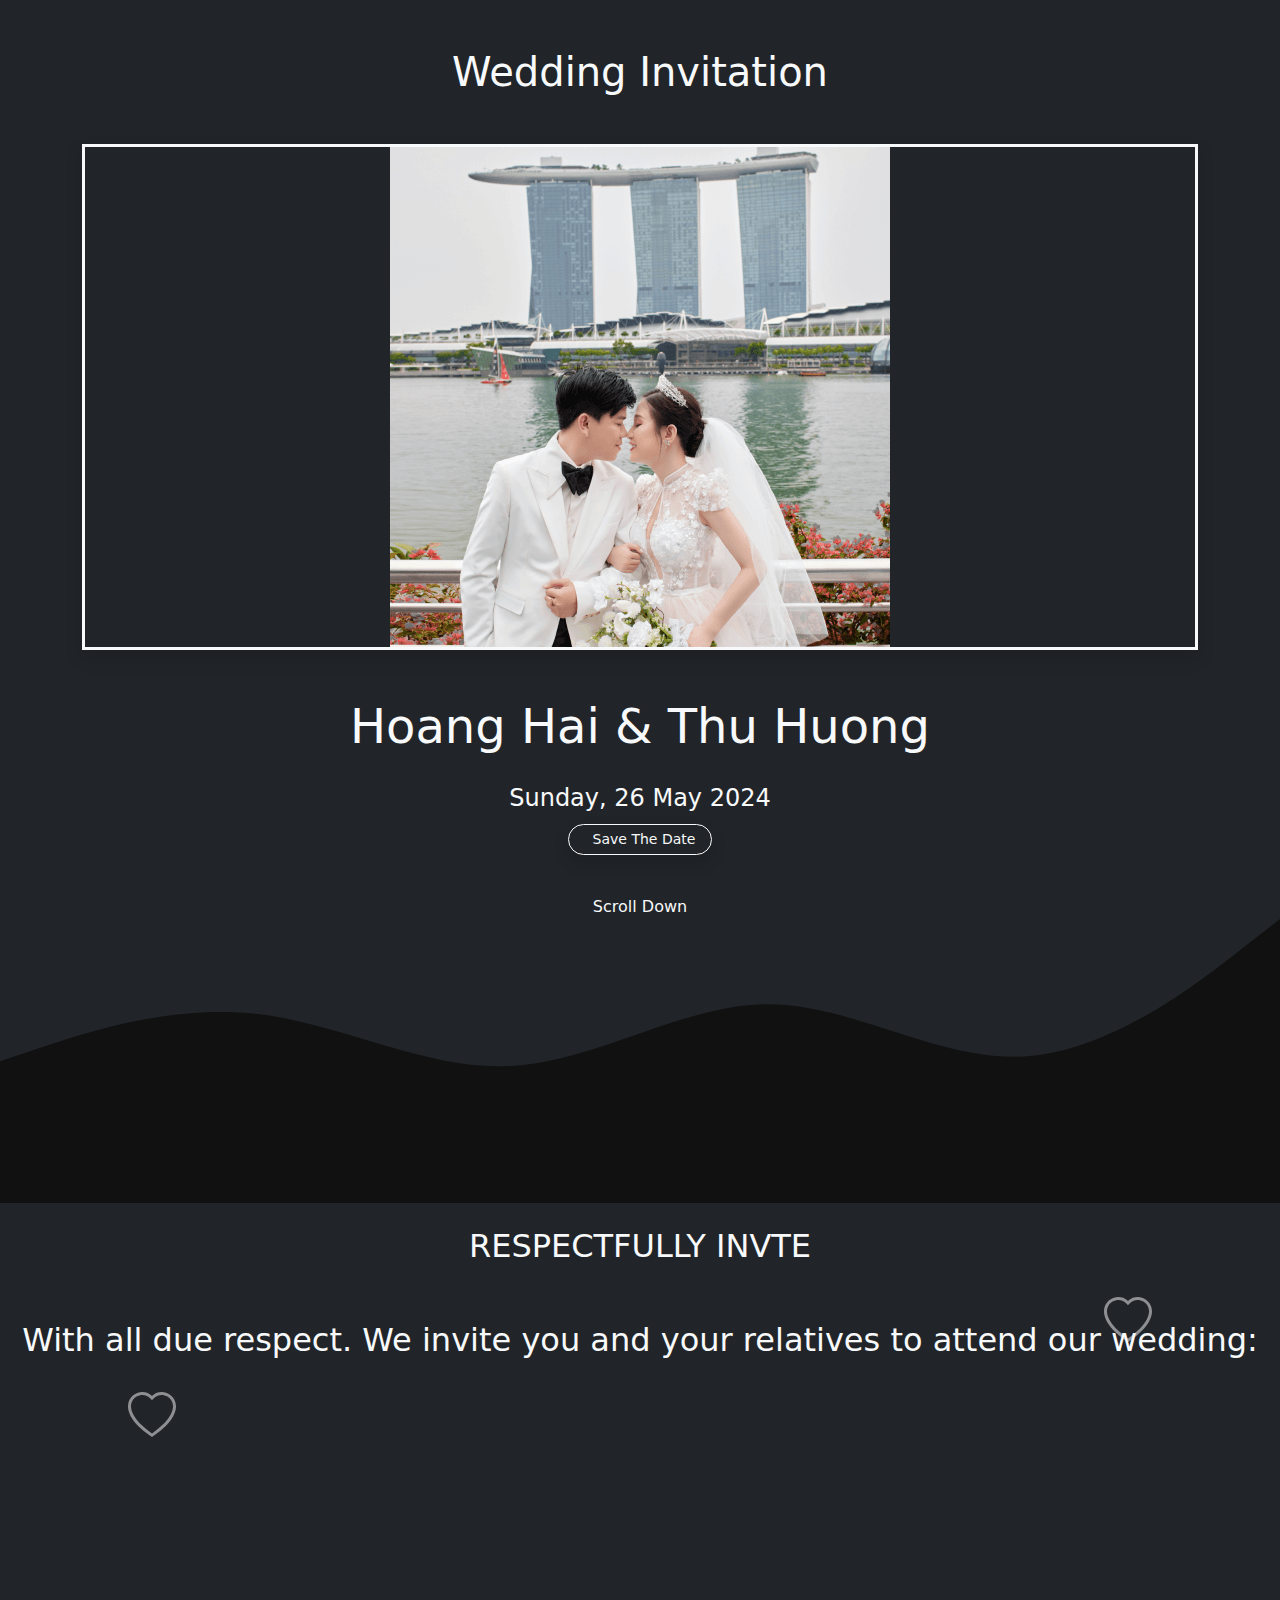
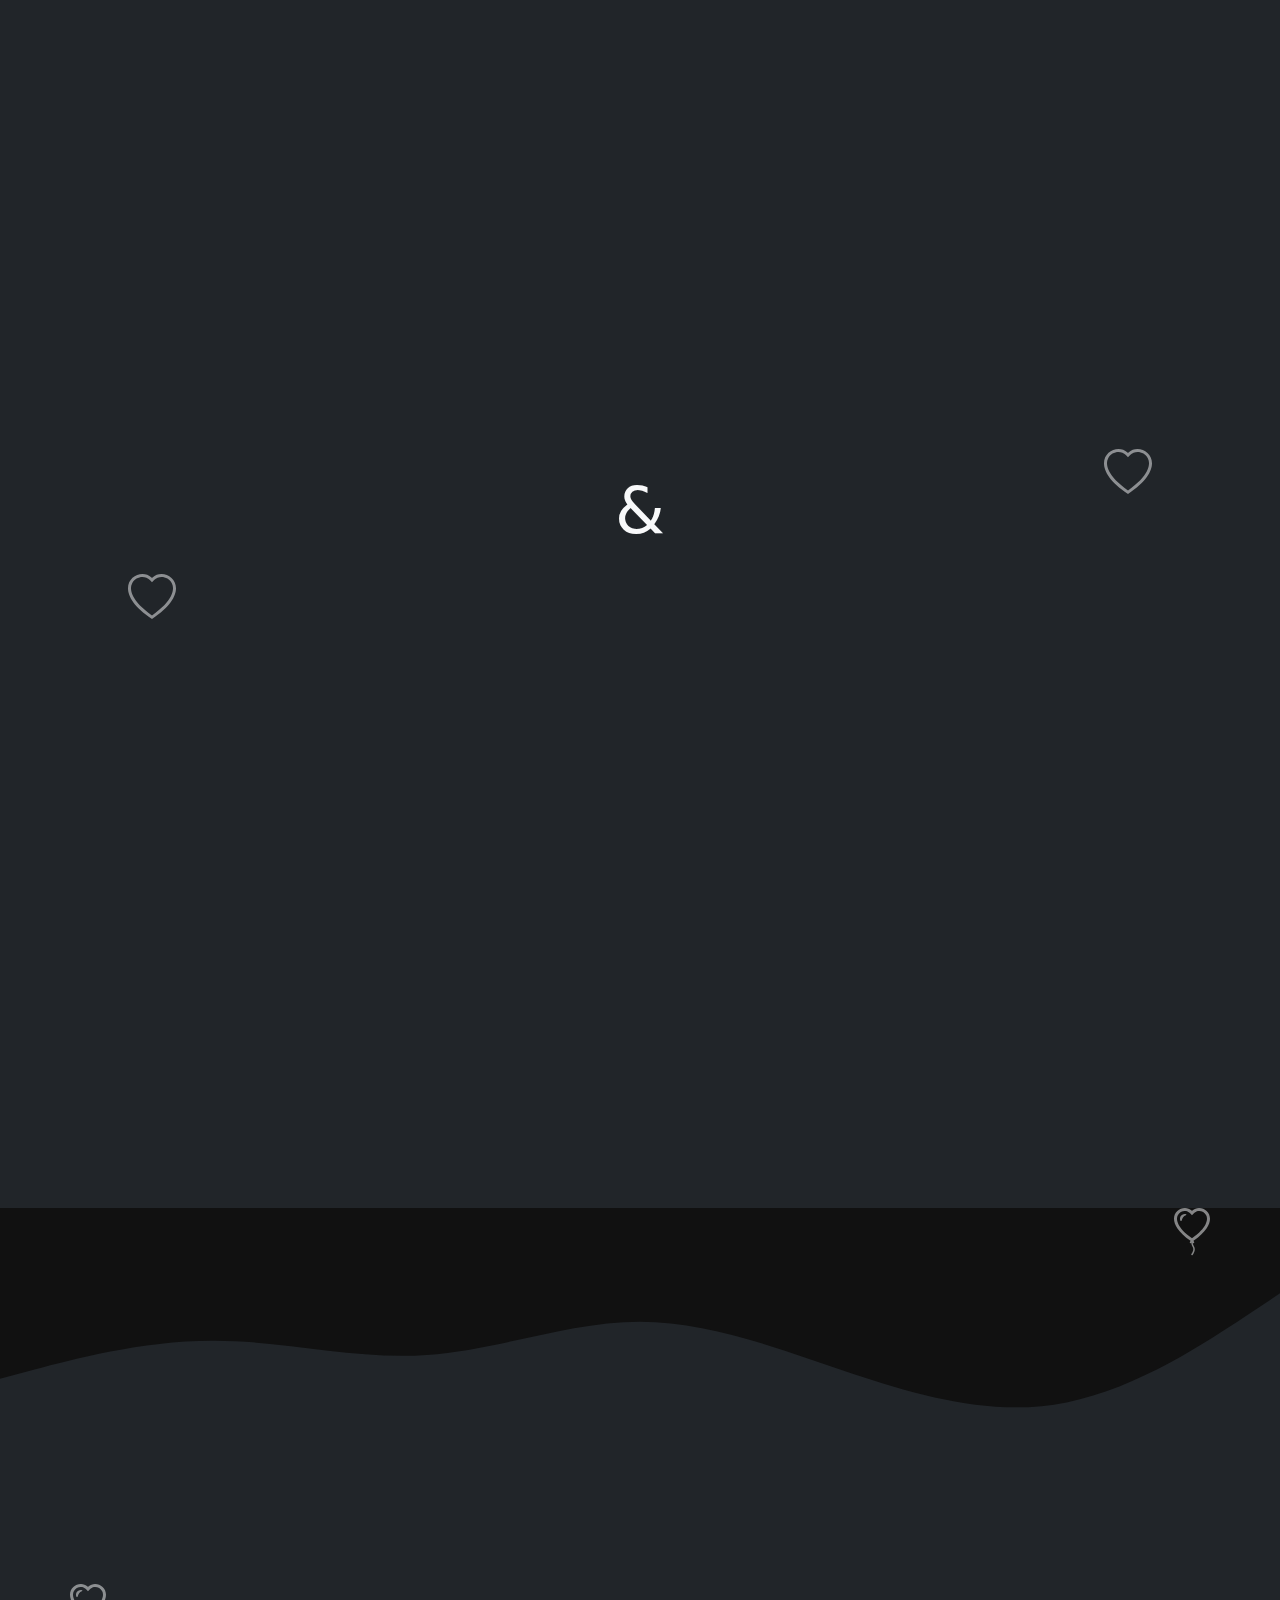
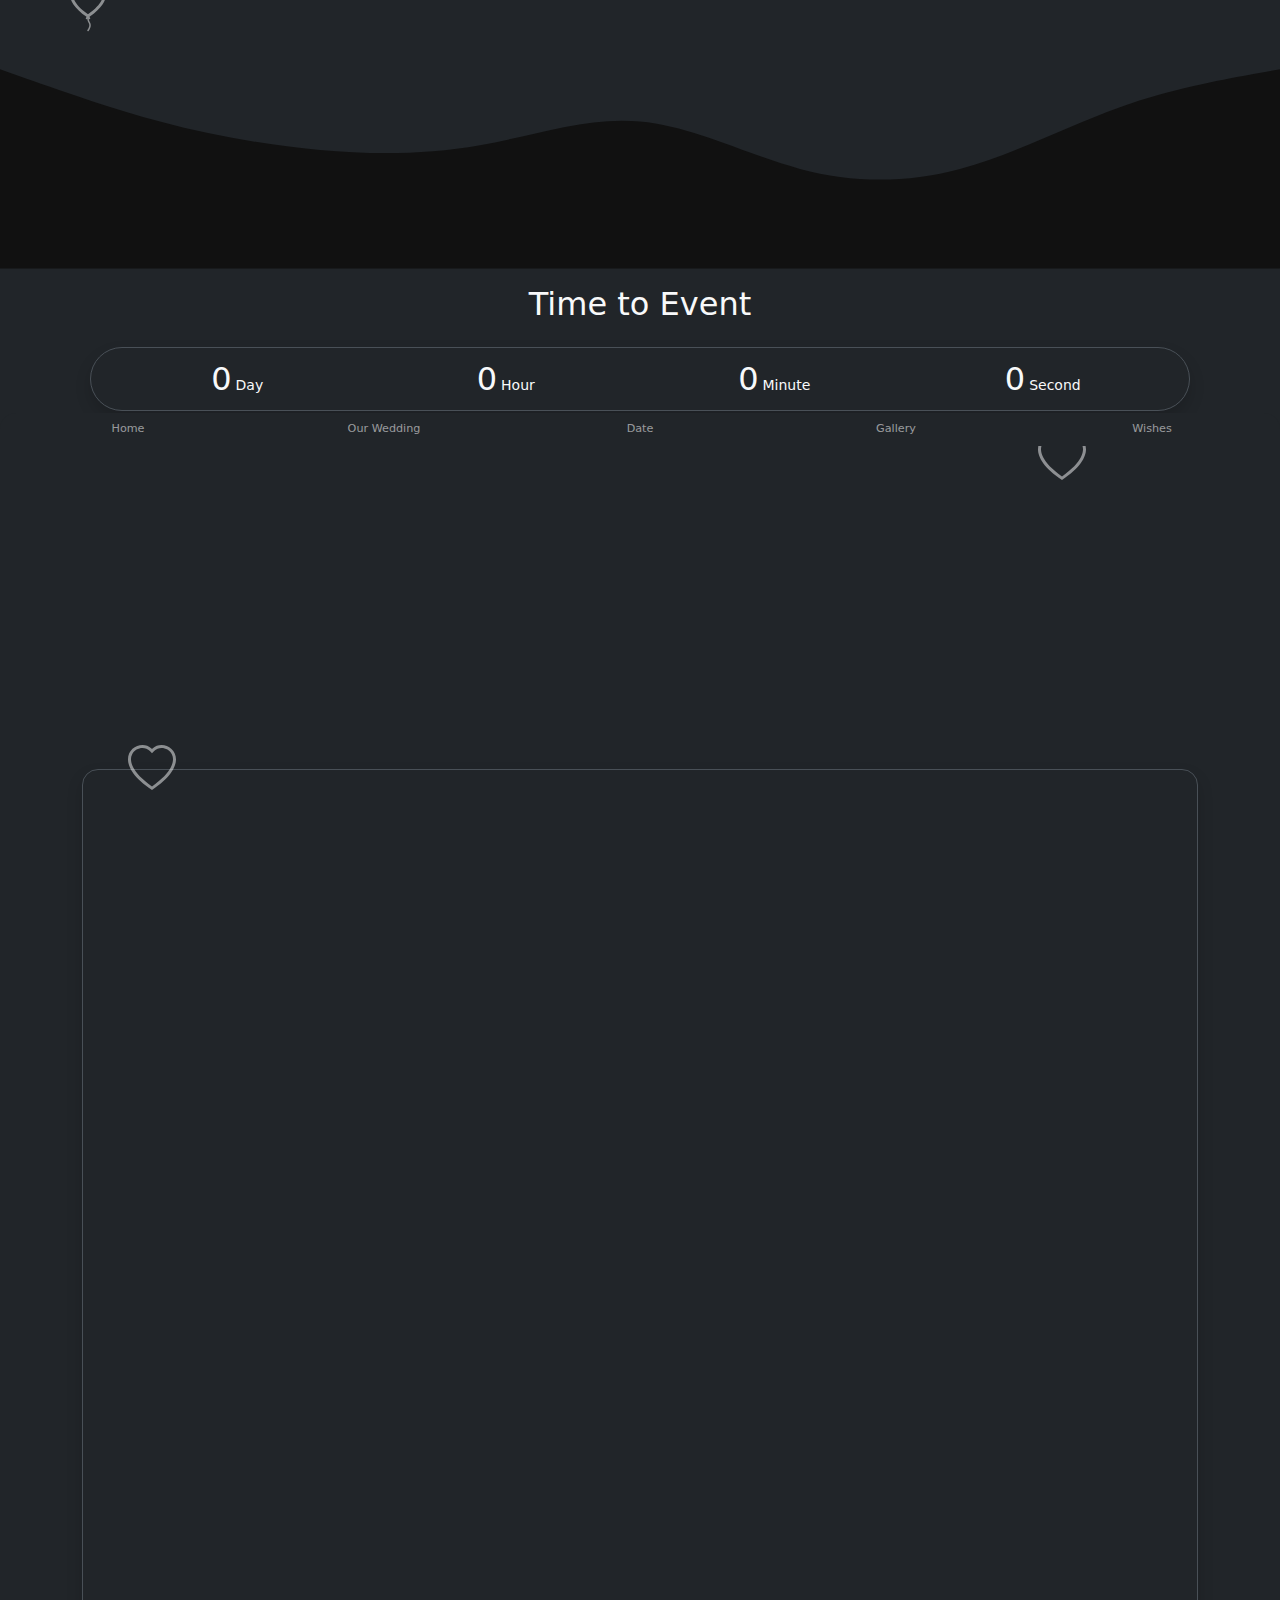
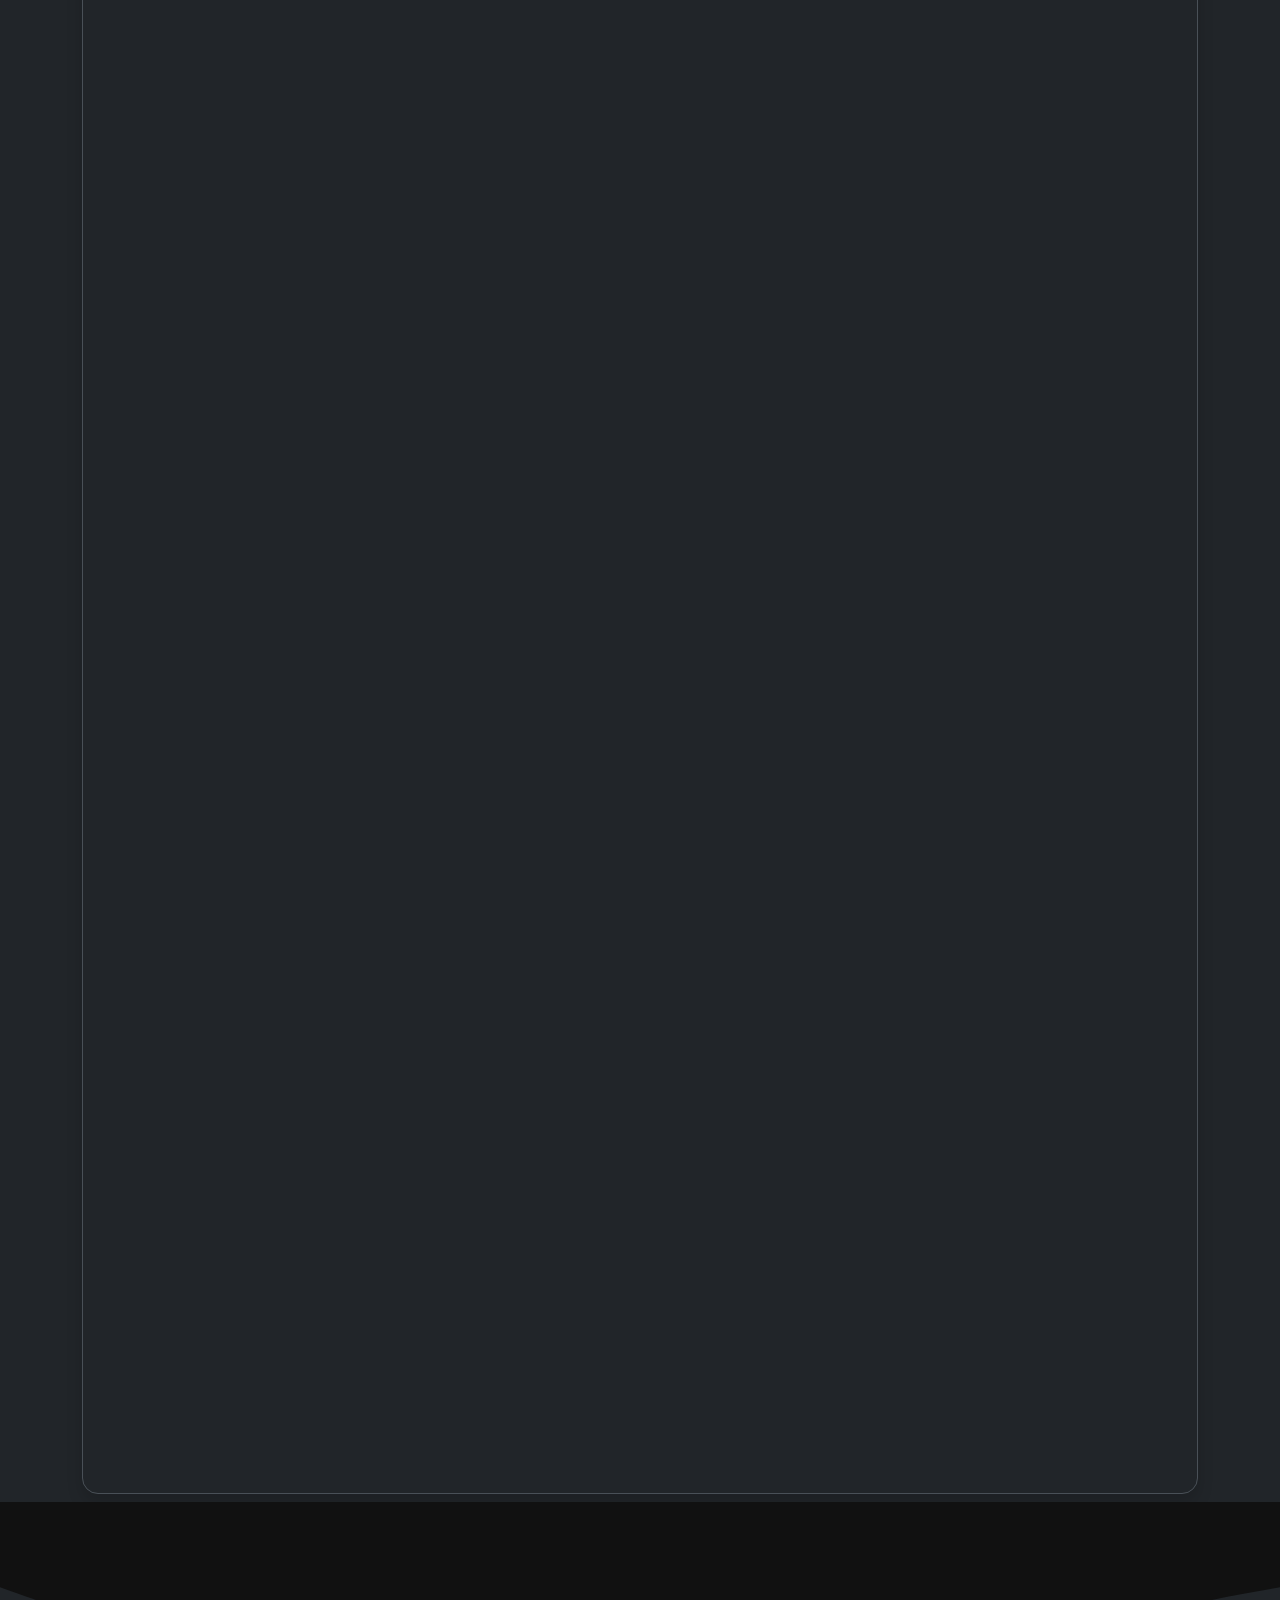
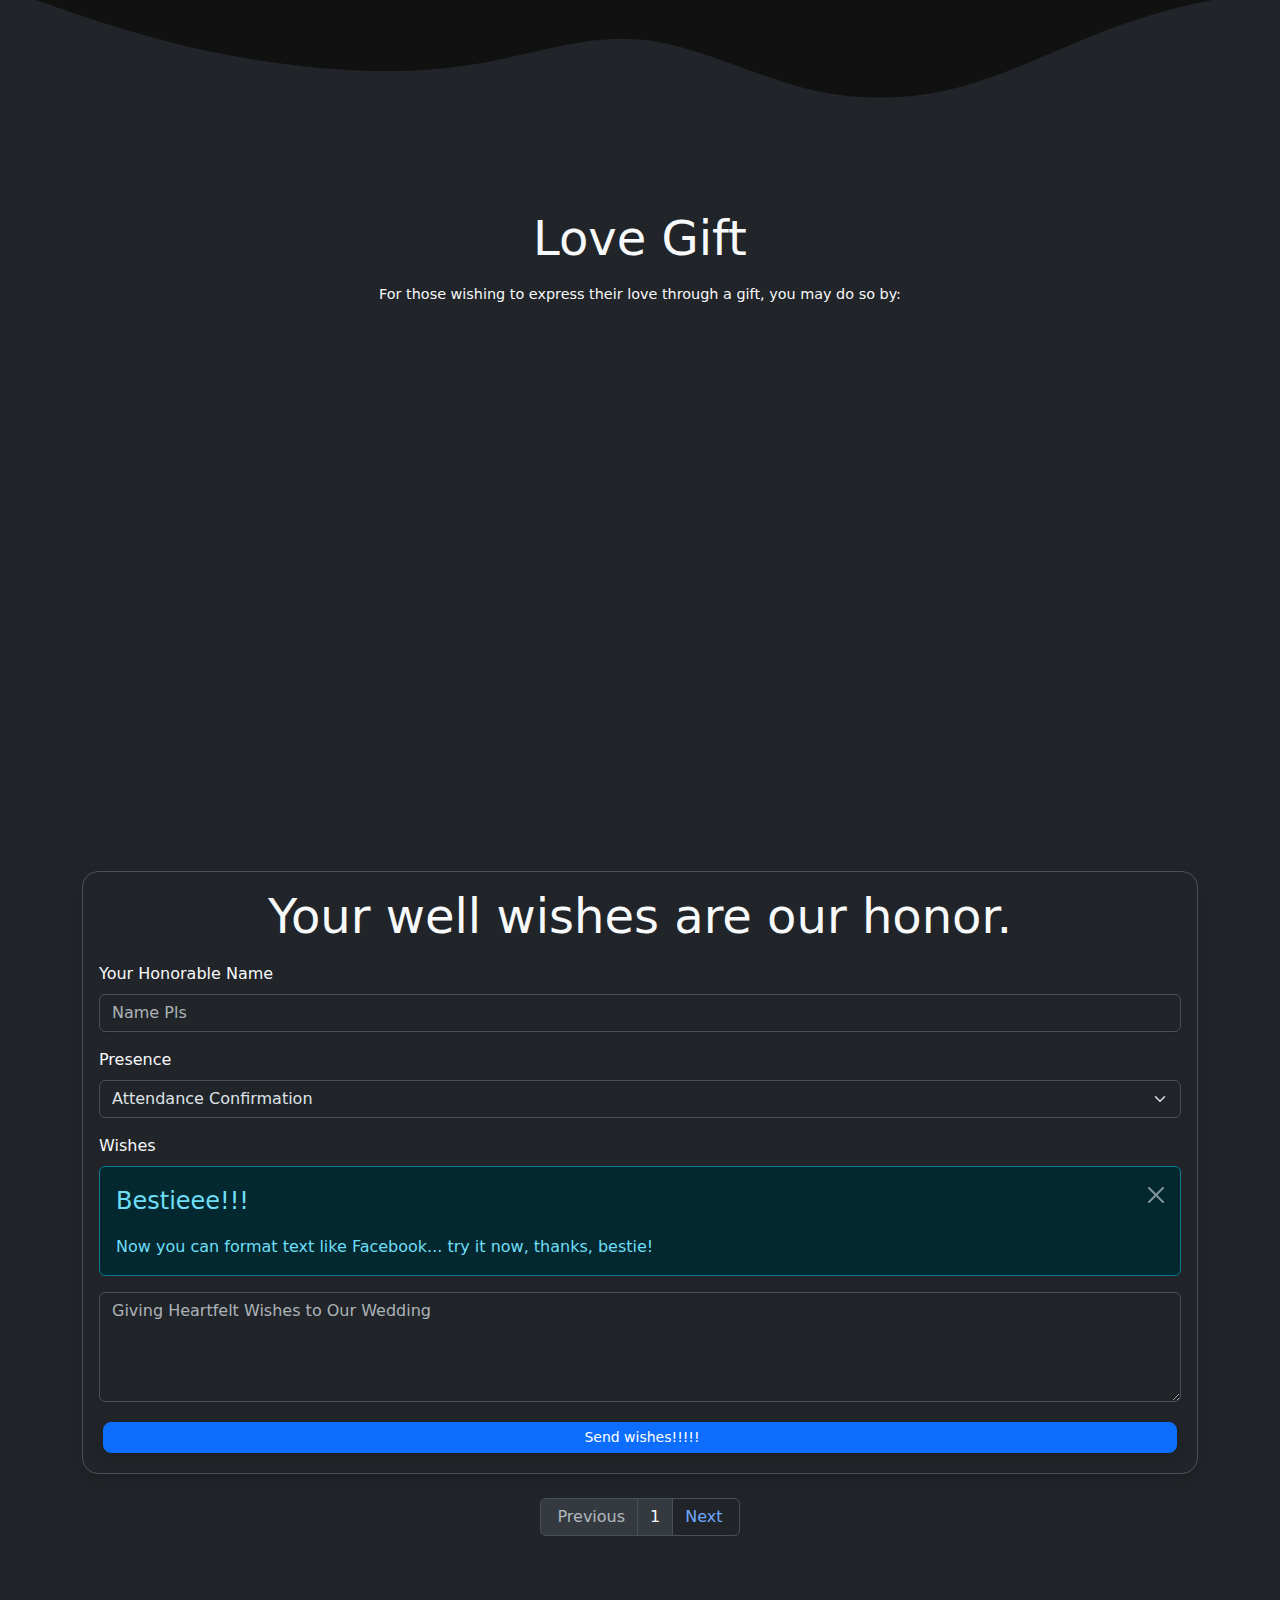
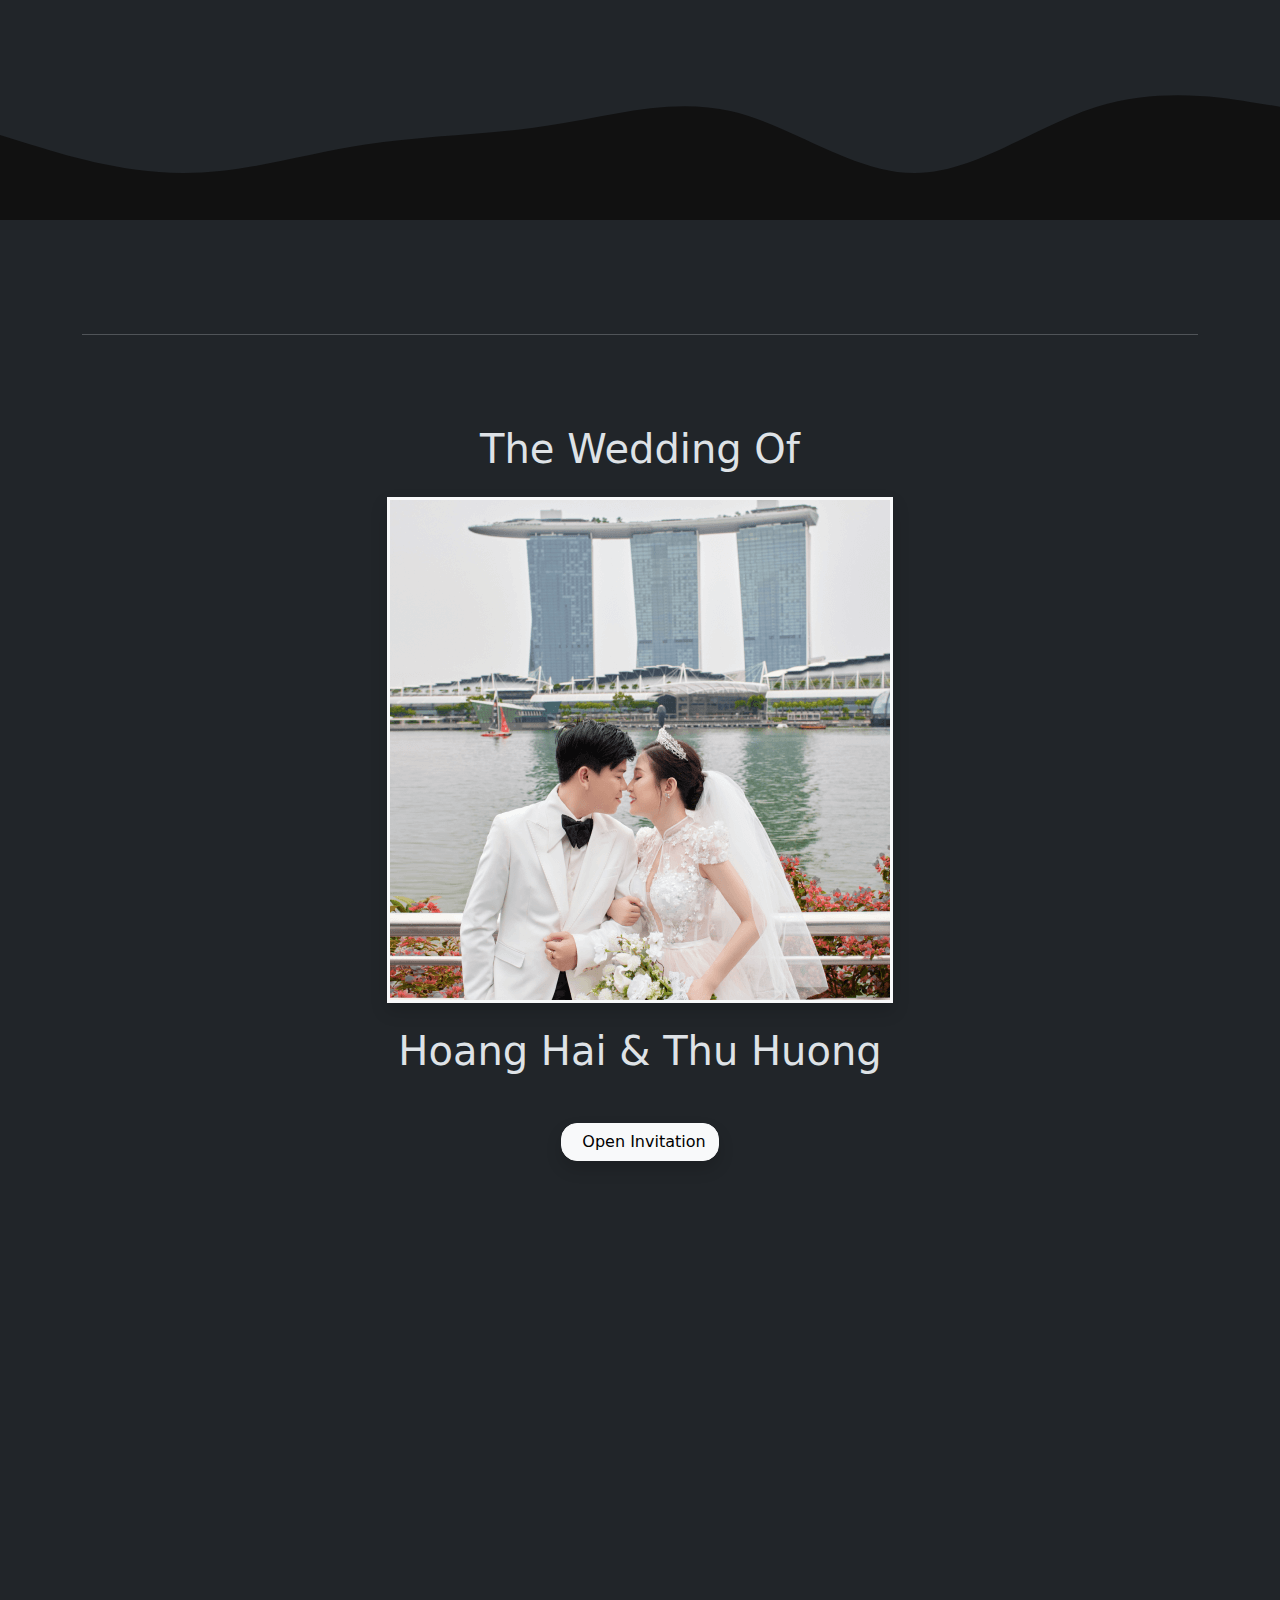
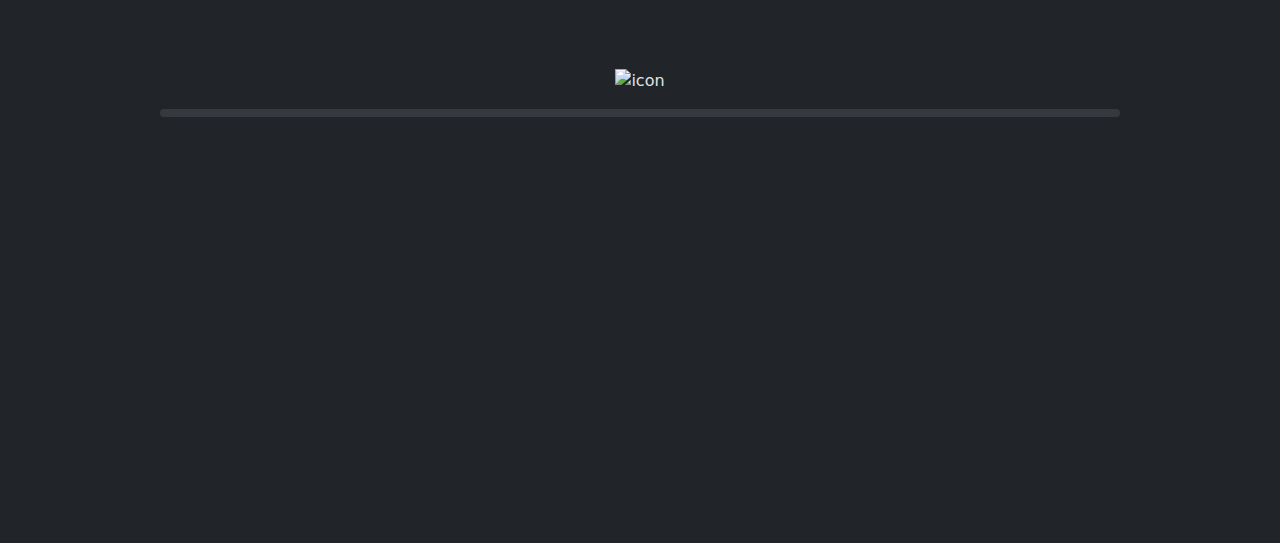
==== index.html @ 65384e71 "update content" ====
<!doctype html>
<html lang="id" data-bs-theme="dark">

<head>
    <!-- Common Tag -->
    <meta charset="utf-8">
    <meta name="viewport" content="width=device-width, initial-scale=1">
    <title>Hoang Hai & Thu Huong's Online Wedding Invitation Website</title>

    <!-- SEO Tag -->
    <meta name="author" content="HaiCao-ThuHuongNguyen">
    <meta name="language" content="Vietnamese">
    <meta name="robots" content="index, follow, max-image-preview:large">
    <meta name="googlebot" content="index, follow, max-image-preview:large">
    <meta name="title" content="Hoang Hai & Thu Huong's Online Wedding Invitation Website">
    <meta name="description" content="Hoang Hai & Thu Huong's Online Wedding Invitation Website">
    <meta name="keywords" content="HaiCao, Thu Huong Nguyen, haihuongwedding, wedding">
    <meta property="og:title" content="Hoang Hai & Thu Huong's Online Wedding Invitation Website">
    <meta property="og:description" content="Hoang Hai & Thu Huong's Online Wedding Invitation Website">
    <meta property="og:image" content="./assets/images/bg_1.JPG">
    <meta property="og:keywords" content="HaiCao, Thu Huong Nguyen, haihuongwedding, wedding">
    <meta property="og:image:secure_url" content="./assets/images/bg_1.JPG">
    <meta property="og:image:type" content="image/jpeg">
    <meta property="og:image:alt" content="Hoang Hai & Thu Huong's Online Wedding Invitation Website">
    <meta property="og:type" content="website">
    <meta property="og:locale" content="vi_VN">
    <meta property="og:url" content="https://haihuongwedding.online">
    <meta property="og:site_name" content="Hoang Hai & Thu Huong's Online Wedding Invitation Website">

    <!-- Appearance -->
    <meta name="mobile-web-app-capable" content="yes">
    <meta name="apple-mobile-web-app-title" content="Hoang Hai & Thu Huong's Online Wedding Invitation Website">
    <meta name="theme-color" content="#111111">
    <meta name="color-scheme" content="dark">
    <!-- <link rel="canonical" href="https://ulems.my.id/"> -->
    <!-- <link rel="shortcut icon" type="image/x-icon" href="https://ulems.my.id/favicon.ico">
    <link rel="apple-touch-icon" sizes="192x192" type="image/png" href="https://ulems.my.id/assets/images/icon-192x192.png">
    <link rel="icon" type="image/x-icon" href="https://ulems.my.id/favicon.ico"> -->
    <link rel="shortcut icon" type="image/x-icon" href="./assets/images/favicon.ico">
    <link rel="apple-touch-icon" sizes="192x192" type="image/JPG" href="./assets/images/bg_1.JPG">
    <link rel="icon" type="image/x-icon" href="./assets/images/favicon.ico">

    <!-- Preconnect and preload CDN -->
    <link rel="dns-prefetch" href="https://cdn.jsdelivr.net" crossorigin="anonymous">
    <link rel="dns-prefetch" href="https://fonts.googleapis.com" crossorigin="anonymous">
    <link rel="dns-prefetch" href="https://fonts.gstatic.com" crossorigin>
    <link rel="preconnect" href="https://cdn.jsdelivr.net" crossorigin="anonymous">
    <link rel="preconnect" href="https://fonts.googleapis.com" crossorigin="anonymous">
    <link rel="preconnect" href="https://fonts.gstatic.com" crossorigin>
    <link rel="preload" href="https://cdn.jsdelivr.net/npm/normalize.css@8.0.1/normalize.css" integrity="sha256-WAgYcAck1C1/zEl5sBl5cfyhxtLgKGdpI3oKyJffVRI=" crossorigin="anonymous" as="style">
    <link rel="preload" href="https://cdn.jsdelivr.net/npm/bootstrap@5.3.3/dist/css/bootstrap.min.css" integrity="sha256-PI8n5gCcz9cQqQXm3PEtDuPG8qx9oFsFctPg0S5zb8g=" crossorigin="anonymous" as="style">
    <link rel="preload" href="https://cdn.jsdelivr.net/npm/@fortawesome/fontawesome-free@6.5.1/css/all.min.css" integrity="sha256-wiz7ZSCn/btzhjKDQBms9Hx4sSeUYsDrTLg7roPstac=" crossorigin="anonymous" as="style">
    <link rel="preload" href="https://cdn.jsdelivr.net/npm/aos@2.3.4/dist/aos.css" integrity="sha256-GqiEX9BuR1rv5zPU5Vs2qS/NSHl1BJyBcjQYJ6ycwD4=" crossorigin="anonymous" as="style">
    <link rel="preload" href="https://cdn.jsdelivr.net/npm/bootstrap@5.3.3/dist/js/bootstrap.bundle.min.js" integrity="sha256-CDOy6cOibCWEdsRiZuaHf8dSGGJRYuBGC+mjoJimHGw=" crossorigin="anonymous" as="script">
    <link rel="preload" href="https://cdn.jsdelivr.net/npm/aos@2.3.4/dist/aos.js" integrity="sha256-pQBbLkFHcP1cy0C8IhoSdxlm0CtcH5yJ2ki9jjgR03c=" crossorigin="anonymous" as="script">
    <link rel="preload" href="https://cdn.jsdelivr.net/npm/canvas-confetti@1.9.2/dist/confetti.browser.js" integrity="sha256-mvTaORw+RTgKnX6ZHT4P5Sc9DNP2TBpSGII7F3sT8iE=" crossorigin="anonymous" as="script">

    <!-- Dependencies CSS -->
    <link rel="stylesheet" href="https://cdn.jsdelivr.net/npm/normalize.css@8.0.1/normalize.css" integrity="sha256-WAgYcAck1C1/zEl5sBl5cfyhxtLgKGdpI3oKyJffVRI=" crossorigin="anonymous">
    <link rel="stylesheet" href="https://cdn.jsdelivr.net/npm/bootstrap@5.3.3/dist/css/bootstrap.min.css" integrity="sha256-PI8n5gCcz9cQqQXm3PEtDuPG8qx9oFsFctPg0S5zb8g=" crossorigin="anonymous">
    <link rel="stylesheet" href="https://cdn.jsdelivr.net/npm/@fortawesome/fontawesome-free@6.5.1/css/all.min.css" integrity="sha256-wiz7ZSCn/btzhjKDQBms9Hx4sSeUYsDrTLg7roPstac=" crossorigin="anonymous">
    <link rel="stylesheet" href="https://cdn.jsdelivr.net/npm/aos@2.3.4/dist/aos.css" integrity="sha256-GqiEX9BuR1rv5zPU5Vs2qS/NSHl1BJyBcjQYJ6ycwD4=" crossorigin="anonymous">

    <!-- Fonts -->
    <link rel="stylesheet" href="https://fonts.googleapis.com/css2?family=Josefin+Sans&display=swap">
    <link rel="stylesheet" href="https://fonts.googleapis.com/css2?family=Sacramento&display=swap">
    <link rel="stylesheet" href="https://fonts.googleapis.com/css2?family=Noto+Naskh+Arabic&display=swap">

    <!-- App -->
    <link rel="stylesheet" href="./css/app.css">
    <script src="./js/app.mjs" type="module" defer></script>
</head>

<body data-key="440f515a4dcd5b5faf73735ccf24ee669ee2bbb6e093581750" data-url="https://hh-wedding.vercel.app/" style="overflow-y: hidden;">

    <!-- Navbar Bottom -->
    <nav class="navbar navbar-dark bg-dark navbar-expand fixed-bottom rounded-top-4 p-0" id="navbar-menu">
        <ul class="navbar-nav nav-justified w-100 align-items-center">
            <li class="nav-item">
                <a class="nav-link" href="#home">
                    <i class="fa-solid fa-house"></i>
                    <span class="d-block" style="font-size: 0.7rem;">Home</span>
                </a>
            </li>
            <li class="nav-item">
                <a class="nav-link" href="#weddinginvite">
                    <i class="fa-solid fa-user-group"></i>
                    <span class="d-block" style="font-size: 0.7rem;">Our Wedding</span>
                </a>
            </li>
            <li class="nav-item">
                <a class="nav-link" href="#weddingdate">
                    <i class="fa-solid fa-calendar-check"></i>
                    <span class="d-block" style="font-size: 0.7rem;">Date</span>
                </a>
            </li>
            <li class="nav-item">
                <a class="nav-link" href="#gallery">
                    <i class="fa-solid fa-images"></i>
                    <span class="d-block" style="font-size: 0.7rem;">Gallery</span>
                </a>
            </li>
            <li class="nav-item">
                <a class="nav-link" href="#wishes">
                    <i class="fa-solid fa-comments"></i>
                    <span class="d-block" style="font-size: 0.7rem;">Wishes</span>
                </a>
            </li>
        </ul>
    </nav>

    <!-- Main Content -->
    <main class="text-light" data-bs-spy="scroll" data-bs-target="#navbar-menu" data-bs-root-margin="0px 0px -40%" data-bs-smooth-scroll="true" tabindex="0">

        <!-- Home -->
        <section class="container" id="home">

            <div class="text-center pt-4">
                <h1 class="font-esthetic my-4" style="font-size: 2.5rem;">Wedding Invitation</h1>

                <div class="py-4">
                    <div class="img-crop border border-3 border-light shadow mx-auto">
                        <img src="./assets/images/logo_bg.png" alt="bg" onclick="util.modal(this)">
                    </div>
                </div>

                <h1 class="font-esthetic my-4" style="font-size: 3rem;">Hoang Hai & Thu Huong</h1>
                <p class="mb-0" style="font-size: 1.5rem;">Sunday, 26 May 2024</p>

                <a class="btn btn-outline-light btn-sm shadow rounded-pill px-3 my-2" target="_blank" href="https://calendar.app.google/7dMJGNTiFxuJYnRv5">
                    <i class="fa-solid fa-calendar-check me-2"></i>Save The Date
                </a>

                <div class="d-flex justify-content-center align-items-center mt-4 mb-2">
                    <div class="mouse-animation">
                        <div class="scroll-animation"></div>
                    </div>
                </div>

                <p class="m-0">Scroll Down</p>
            </div>
        </section>

        <!-- Wave Separator -->
        <svg xmlns="https://www.w3.org/2000/svg" viewBox="0 0 1440 320">
            <path fill="#111111" fill-opacity="1" d="M0,160L48,144C96,128,192,96,288,106.7C384,117,480,171,576,165.3C672,160,768,96,864,96C960,96,1056,160,1152,154.7C1248,149,1344,75,1392,37.3L1440,0L1440,320L1392,320C1344,320,1248,320,1152,320C1056,320,960,320,864,320C768,320,672,320,576,320C480,320,384,320,288,320C192,320,96,320,48,320L0,320Z"></path>
        </svg>

        <!-- Mempelai -->
        <section class="dark-section" id="weddinginvite">

            <div class="text-center">
                <h1 class="font-arabic py-4 px-2" style="font-size: 2rem">RESPECTFULLY INVTE</h1>

                <!-- Love animation -->
                <div class="position-relative">
                    <div class="position-absolute" style="top: 0%; right: 10%;">
                        <svg xmlns="https://www.w3.org/2000/svg" width="48" height="48" fill="currentColor" class="opacity-50" onload="util.animate(this, 500, 'animate-love')" viewBox="0 0 16 16">
                            <path d="m8 2.748-.717-.737C5.6.281 2.514.878 1.4 3.053c-.523 1.023-.641 2.5.314 4.385.92 1.815 2.834 3.989 6.286 6.357 3.452-2.368 5.365-4.542 6.286-6.357.955-1.886.838-3.362.314-4.385C13.486.878 10.4.28 8.717 2.01zM8 15C-7.333 4.868 3.279-3.04 7.824 1.143q.09.083.176.171a3 3 0 0 1 .176-.17C12.72-3.042 23.333 4.867 8 15" />
                        </svg>
                    </div>
                </div>

                <h1 class="font-esthetic py-4 px-2" style="font-size: 2rem">With all due respect. We invite you and your relatives to attend our wedding:</h1>

                <!-- <p class="pb-3 px-3">
                    With all due respect. We invite you and your relatives to attend our wedding:
                </p> -->

                <!-- Love animation -->
                <div class="position-relative">
                    <div class="position-absolute" style="top: 0%; left: 10%;">
                        <svg xmlns="https://www.w3.org/2000/svg" width="48" height="48" fill="currentColor" class="opacity-50" onload="util.animate(this, 2000, 'animate-love')" viewBox="0 0 16 16">
                            <path d="m8 2.748-.717-.737C5.6.281 2.514.878 1.4 3.053c-.523 1.023-.641 2.5.314 4.385.92 1.815 2.834 3.989 6.286 6.357 3.452-2.368 5.365-4.542 6.286-6.357.955-1.886.838-3.362.314-4.385C13.486.878 10.4.28 8.717 2.01zM8 15C-7.333 4.868 3.279-3.04 7.824 1.143q.09.083.176.171a3 3 0 0 1 .176-.17C12.72-3.042 23.333 4.867 8 15" />
                        </svg>
                    </div>
                </div>

                <div class="overflow-x-hidden">

                    <div data-aos="fade-right" data-aos-duration="2000">
                        <div class="img-crop border border-3 border-light shadow my-4 mx-auto">
                            <img src="./assets/images/groom.png" alt="HaiCao" onclick="util.modal(this)">
                        </div>
                        <h1 class="font-esthetic" style="font-size: 3rem;">Hoang Hai</h1>
                        <p class="mt-3 mb-0" style="font-size: 1.25rem;">Groom</p>
                        <!-- <p class="mb-0">Bapak ... & Ibu ...</p> -->
                    </div>

                    <!-- Love animation -->
                    <div class="position-relative">
                        <div class="position-absolute" style="top: 0%; right: 10%;">
                            <svg xmlns="https://www.w3.org/2000/svg" width="48" height="48" fill="currentColor" class="opacity-50" onload="util.animate(this, 3000, 'animate-love')" viewBox="0 0 16 16">
                                <path d="m8 2.748-.717-.737C5.6.281 2.514.878 1.4 3.053c-.523 1.023-.641 2.5.314 4.385.92 1.815 2.834 3.989 6.286 6.357 3.452-2.368 5.365-4.542 6.286-6.357.955-1.886.838-3.362.314-4.385C13.486.878 10.4.28 8.717 2.01zM8 15C-7.333 4.868 3.279-3.04 7.824 1.143q.09.083.176.171a3 3 0 0 1 .176-.17C12.72-3.042 23.333 4.867 8 15" />
                            </svg>
                        </div>
                    </div>

                    <h1 class="font-esthetic my-4" style="font-size: 4rem;">&</h1>

                    <!-- Love animation -->
                    <div class="position-relative">
                        <div class="position-absolute" style="top: 0%; left: 10%;">
                            <svg xmlns="https://www.w3.org/2000/svg" width="48" height="48" fill="currentColor" class="opacity-50" onload="util.animate(this, 2000, 'animate-love')" viewBox="0 0 16 16">
                                <path d="m8 2.748-.717-.737C5.6.281 2.514.878 1.4 3.053c-.523 1.023-.641 2.5.314 4.385.92 1.815 2.834 3.989 6.286 6.357 3.452-2.368 5.365-4.542 6.286-6.357.955-1.886.838-3.362.314-4.385C13.486.878 10.4.28 8.717 2.01zM8 15C-7.333 4.868 3.279-3.04 7.824 1.143q.09.083.176.171a3 3 0 0 1 .176-.17C12.72-3.042 23.333 4.867 8 15" />
                            </svg>
                        </div>
                    </div>

                    <div data-aos="fade-left" data-aos-duration="2000">
                        <div class="img-crop border border-3 border-light shadow my-4 mx-auto">
                            <img src="./assets/images/bride.png" alt="HuongNguyen" onclick="util.modal(this)">
                        </div>
                        <h1 class="font-esthetic" style="font-size: 3rem;">Thu Huong</h1>
                        <p class="mt-3 mb-0" style="font-size: 1.25rem;">Bride</p>
                        <!-- <p class="mb-0">Bapak ... & Ibu ...</p> -->
                    </div>
                </div>

                <!-- Ballon animation -->
                <div class="position-relative">
                    <div class="position-absolute" style="top: 0%; right: 5%;">
                        <svg xmlns="https://www.w3.org/2000/svg" width="48" height="48" fill="currentColor" class="opacity-50" onload="util.animate(this, 1500, 'animate-love')" viewBox="0 0 16 16">
                            <path fill-rule="evenodd" d="m8 2.42-.717-.737c-1.13-1.161-3.243-.777-4.01.72-.35.685-.451 1.707.236 3.062C4.16 6.753 5.52 8.32 8 10.042c2.479-1.723 3.839-3.29 4.491-4.577.687-1.355.587-2.377.236-3.061-.767-1.498-2.88-1.882-4.01-.721zm-.49 8.5c-10.78-7.44-3-13.155.359-10.063q.068.062.132.129.065-.067.132-.129c3.36-3.092 11.137 2.624.357 10.063l.235.468a.25.25 0 1 1-.448.224l-.008-.017c.008.11.02.202.037.29.054.27.161.488.419 1.003.288.578.235 1.15.076 1.629-.157.469-.422.867-.588 1.115l-.004.007a.25.25 0 1 1-.416-.278c.168-.252.4-.6.533-1.003.133-.396.163-.824-.049-1.246l-.013-.028c-.24-.48-.38-.758-.448-1.102a3 3 0 0 1-.052-.45l-.04.08a.25.25 0 1 1-.447-.224l.235-.468ZM6.013 2.06c-.649-.18-1.483.083-1.85.798-.131.258-.245.689-.08 1.335.063.244.414.198.487-.043.21-.697.627-1.447 1.359-1.692.217-.073.304-.337.084-.398"></path>
                        </svg>
                    </div>
                </div>

            </div>
        </section>

        <!-- Wave Separator -->
        <svg xmlns="https://www.w3.org/2000/svg" viewBox="0 0 1440 320">
            <path fill="#111111" fill-opacity="1" d="M0,192L40,181.3C80,171,160,149,240,149.3C320,149,400,171,480,165.3C560,160,640,128,720,128C800,128,880,160,960,186.7C1040,213,1120,235,1200,218.7C1280,203,1360,149,1400,122.7L1440,96L1440,0L1400,0C1360,0,1280,0,1200,0C1120,0,1040,0,960,0C880,0,800,0,720,0C640,0,560,0,480,0C400,0,320,0,240,0C160,0,80,0,40,0L0,0Z"></path>
        </svg>

        <!-- Firman Allah Subhanahu Wa Ta'ala -->
        <div class="container">
            <div class="text-center" data-aos="fade-up" data-aos-duration="2000">

                <h1 class="font-esthetic mt-0 mb-3" style="font-size: 2rem">
                    Love's Everlasting Promise: A Journey to Forever
                </h1>

                <p style="font-size: 0.9rem;" class="px-2">
                    In the embrace of love, two hearts become one, and in the vows of marriage, they promise a lifetime of togetherness.
                </p>

                <!-- <p class="m-0 fw-bold">QS. Ar-Rum Ayat 21</p> -->
            </div>
        </div>

        <!-- Ballon animation -->
        <div class="position-relative">
            <div class="position-absolute" style="top: 0%; left: 5%;">
                <svg xmlns="https://www.w3.org/2000/svg" width="48" height="48" fill="currentColor" class="opacity-50" onload="util.animate(this, 4000, 'animate-love')" viewBox="0 0 16 16">
                    <path fill-rule="evenodd" d="m8 2.42-.717-.737c-1.13-1.161-3.243-.777-4.01.72-.35.685-.451 1.707.236 3.062C4.16 6.753 5.52 8.32 8 10.042c2.479-1.723 3.839-3.29 4.491-4.577.687-1.355.587-2.377.236-3.061-.767-1.498-2.88-1.882-4.01-.721zm-.49 8.5c-10.78-7.44-3-13.155.359-10.063q.068.062.132.129.065-.067.132-.129c3.36-3.092 11.137 2.624.357 10.063l.235.468a.25.25 0 1 1-.448.224l-.008-.017c.008.11.02.202.037.29.054.27.161.488.419 1.003.288.578.235 1.15.076 1.629-.157.469-.422.867-.588 1.115l-.004.007a.25.25 0 1 1-.416-.278c.168-.252.4-.6.533-1.003.133-.396.163-.824-.049-1.246l-.013-.028c-.24-.48-.38-.758-.448-1.102a3 3 0 0 1-.052-.45l-.04.08a.25.25 0 1 1-.447-.224l.235-.468ZM6.013 2.06c-.649-.18-1.483.083-1.85.798-.131.258-.245.689-.08 1.335.063.244.414.198.487-.043.21-.697.627-1.447 1.359-1.692.217-.073.304-.337.084-.398"></path>
                </svg>
            </div>
        </div>

        <!-- Wave Separator -->
        <svg xmlns="https://www.w3.org/2000/svg" viewBox="0 0 1440 320">
            <path fill="#111111" fill-opacity="1" d="M0,96L30,106.7C60,117,120,139,180,154.7C240,171,300,181,360,186.7C420,192,480,192,540,181.3C600,171,660,149,720,154.7C780,160,840,192,900,208C960,224,1020,224,1080,208C1140,192,1200,160,1260,138.7C1320,117,1380,107,1410,101.3L1440,96L1440,320L1410,320C1380,320,1320,320,1260,320C1200,320,1140,320,1080,320C1020,320,960,320,900,320C840,320,780,320,720,320C660,320,600,320,540,320C480,320,420,320,360,320C300,320,240,320,180,320C120,320,60,320,30,320L0,320Z"></path>
        </svg>

        <!-- Tanggal -->
        <section class="dark-section" id="weddingdate">

            <div class="container">
                <div class="text-center">

                    <h1 class="font-esthetic py-3" style="font-size: 2rem;">Time to Event</h1>
                    <div class="border rounded-pill shadow py-2 px-4 mx-2 mb-4">

                        <!-- Ganti waktunya pada data-waktu (sesuai format tersebut) -->
                        <div class="row justify-content-center" data-time="2024-05-26 18:00:00" id="count-down">
                            <div class="col-3 p-1">
                                <h2 class="d-inline m-0 p-0" id="day">0</h2><small class="ms-1 me-0 my-0 p-0 d-inline">Day</small>
                            </div>
                            <div class="col-3 p-1">
                                <h2 class="d-inline m-0 p-0" id="hour">0</h2><small class="ms-1 me-0 my-0 p-0 d-inline">Hour</small>
                            </div>
                            <div class="col-3 p-1">
                                <h2 class="d-inline m-0 p-0" id="minute">0</h2><small class="ms-1 me-0 my-0 p-0 d-inline">Minute</small>
                            </div>
                            <div class="col-3 p-1">
                                <h2 class="d-inline m-0 p-0" id="second">0</h2><small class="ms-1 me-0 my-0 p-0 d-inline">Second</small>
                            </div>
                        </div>
                    </div>
<!-- 
                    <p style="font-size: 0.9rem;" class="mt-4 py-2">
                        Dengan memohon rahmat dan ridho Allah Subhanahu Wa Ta'ala, insyaAllah kami akan menyelenggarakan
                        acara :
                    </p> -->

                    <!-- Love animation -->
                    <div class="position-relative">
                        <div class="position-absolute" style="top: 0%; right: 10%;">
                            <svg xmlns="https://www.w3.org/2000/svg" width="48" height="48" fill="currentColor" class="opacity-50" onload="util.animate(this, 3000, 'animate-love')" viewBox="0 0 16 16">
                                <path d="m8 2.748-.717-.737C5.6.281 2.514.878 1.4 3.053c-.523 1.023-.641 2.5.314 4.385.92 1.815 2.834 3.989 6.286 6.357 3.452-2.368 5.365-4.542 6.286-6.357.955-1.886.838-3.362.314-4.385C13.486.878 10.4.28 8.717 2.01zM8 15C-7.333 4.868 3.279-3.04 7.824 1.143q.09.083.176.171a3 3 0 0 1 .176-.17C12.72-3.042 23.333 4.867 8 15" />
                            </svg>
                        </div>
                    </div>

                    <div class="overflow-x-hidden">
                        <div class="py-2" data-aos="fade-right" data-aos-duration="1500">
                            <h1 class="font-esthetic" style="font-size: 2rem;">Welcome Hour</h1>
                            <p>18:00 P.M</p>
                        </div>

                        <div class="py-2" data-aos="fade-left" data-aos-duration="1500">
                            <h1 class="font-esthetic" style="font-size: 2rem;">The Wedding Ceremony Hou</h1>
                            <p>19:00 PM - 21:00PM</p>
                        </div>
                    </div>

                    <div class="py-2" data-aos="fade-up" data-aos-duration="1500">
                        <a href="https://maps.app.goo.gl/5QX8PK6BH4bzCQxA8" target="_blank" class="btn btn-outline-light btn-sm rounded-pill shadow-sm mb-2 px-3">
                            <i class="fa-solid fa-map-location-dot me-2"></i>Link Google Maps
                        </a>
                        <p class="mb-0 mt-1 mx-1 pb-4" style="font-size: 0.9rem;">
                           Venue Hall B1, White Palace PVĐ, 588 Pham Van Dong, Thu Duc, Ho Chi Minh City
                        </p>
                    </div>
                </div>
            </div>
        </section>

        <!-- Love animation -->
        <div class="position-relative">
            <div class="position-absolute" style="top: 0%; left: 10%;">
                <svg xmlns="https://www.w3.org/2000/svg" width="48" height="48" fill="currentColor" class="opacity-50" onload="util.animate(this, 2000, 'animate-love')" viewBox="0 0 16 16">
                    <path d="m8 2.748-.717-.737C5.6.281 2.514.878 1.4 3.053c-.523 1.023-.641 2.5.314 4.385.92 1.815 2.834 3.989 6.286 6.357 3.452-2.368 5.365-4.542 6.286-6.357.955-1.886.838-3.362.314-4.385C13.486.878 10.4.28 8.717 2.01zM8 15C-7.333 4.868 3.279-3.04 7.824 1.143q.09.083.176.171a3 3 0 0 1 .176-.17C12.72-3.042 23.333 4.867 8 15" />
                </svg>
            </div>
        </div>

        <!-- Galeri Foto -->
        <section class="dark-section" id="gallery">

            <div class="container pb-2 pt-4">
                <div class="card-body border rounded-4 shadow p-3">

                    <h1 class="font-esthetic text-center py-3" data-aos="fade-down" data-aos-duration="1500" style="font-size: 2rem;">Gallery</h1>

                    <div id="carousel-image-one" data-aos="fade-up" data-aos-duration="1500" class="carousel slide" data-bs-ride="carousel">
                        <div class="carousel-indicators">
                            <button type="button" data-bs-target="#carousel-image-one" data-bs-slide-to="0" class="active" aria-current="true" aria-label="Slide 1"></button>
                            <button type="button" data-bs-target="#carousel-image-one" data-bs-slide-to="1" aria-label="Slide 2"></button>
                            <button type="button" data-bs-target="#carousel-image-one" data-bs-slide-to="2" aria-label="Slide 3"></button>
                        </div>

                        <div class="carousel-inner rounded-4">
                            <div class="carousel-item active">
                                <img src="./assets/images/album1_1.png" alt="album1_2" class="d-block w-100" onclick="util.modal(this)">
                            </div>
                            <div class="carousel-item">
                                <img src="./assets/images/album1_2.png" alt="album1_2" class="d-block w-100" onclick="util.modal(this)">
                            </div>
                            <div class="carousel-item">
                                <img src="./assets/images/album1_3.png" alt="album1_3" class="d-block w-100" onclick="util.modal(this)">
                            </div>
                        </div>

                        <button class="carousel-control-prev" type="button" data-bs-target="#carousel-image-one" data-bs-slide="prev">
                            <span class="carousel-control-prev-icon" aria-hidden="true"></span>
                            <span class="visually-hidden">Previous</span>
                        </button>

                        <button class="carousel-control-next" type="button" data-bs-target="#carousel-image-one" data-bs-slide="next">
                            <span class="carousel-control-next-icon" aria-hidden="true"></span>
                            <span class="visually-hidden">Next</span>
                        </button>
                    </div>

                    <div id="carousel-image-two" data-aos="fade-up" data-aos-duration="1500" class="carousel slide mt-4" data-bs-ride="carousel">
                        <div class="carousel-indicators">
                            <button type="button" data-bs-target="#carousel-image-two" data-bs-slide-to="0" class="active" aria-current="true" aria-label="Slide 1"></button>
                            <button type="button" data-bs-target="#carousel-image-two" data-bs-slide-to="1" aria-label="Slide 2"></button>
                            <button type="button" data-bs-target="#carousel-image-two" data-bs-slide-to="2" aria-label="Slide 3"></button>
                        </div>

                        <div class="carousel-inner rounded-4">
                            <div class="carousel-item active">
                                <img src="./assets/images/album2_1.png" alt="album2_1" class="d-block w-100" onclick="util.modal(this)">
                            </div>
                            <div class="carousel-item">
                                <img src="./assets/images/album2_2.png" alt="album2_2" class="d-block w-100" onclick="util.modal(this)">
                            </div>
                            <div class="carousel-item">
                                <img src="./assets/images/album2_3.png" alt="album2_3" class="d-block w-100" onclick="util.modal(this)">
                            </div>
                        </div>

                        <button class="carousel-control-prev" type="button" data-bs-target="#carousel-image-two" data-bs-slide="prev">
                            <span class="carousel-control-prev-icon" aria-hidden="true"></span>
                            <span class="visually-hidden">Previous</span>
                        </button>

                        <button class="carousel-control-next" type="button" data-bs-target="#carousel-image-two" data-bs-slide="next">
                            <span class="carousel-control-next-icon" aria-hidden="true"></span>
                            <span class="visually-hidden">Next</span>
                        </button>
                    </div>



                    <div id="carousel-image-three" data-aos="fade-up" data-aos-duration="1500" class="carousel slide mt-4" data-bs-ride="carousel">
                        <div class="carousel-indicators">
                            <button type="button" data-bs-target="#carousel-image-three" data-bs-slide-to="0" class="active" aria-current="true" aria-label="Slide 1"></button>
                            <button type="button" data-bs-target="#carousel-image-three" data-bs-slide-to="1" aria-label="Slide 2"></button>
                            <button type="button" data-bs-target="#carousel-image-three" data-bs-slide-to="2" aria-label="Slide 3"></button>
                        </div>

                        <div class="carousel-inner rounded-4">
                            <div class="carousel-item active">
                                <img src="./assets/images/album3_1.png" alt="album3_1" class="d-block w-100" onclick="util.modal(this)">
                            </div>
                            <div class="carousel-item">
                                <img src="./assets/images/album3_2.png" alt="album3_2" class="d-block w-100" onclick="util.modal(this)">
                            </div>
                            <div class="carousel-item">
                                <img src="./assets/images/album3_3.png" alt="album3_3" class="d-block w-100" onclick="util.modal(this)">
                            </div>
                        </div>

                        <button class="carousel-control-prev" type="button" data-bs-target="#carousel-image-three" data-bs-slide="prev">
                            <span class="carousel-control-prev-icon" aria-hidden="true"></span>
                            <span class="visually-hidden">Previous</span>
                        </button>

                        <button class="carousel-control-next" type="button" data-bs-target="#carousel-image-three" data-bs-slide="next">
                            <span class="carousel-control-next-icon" aria-hidden="true"></span>
                            <span class="visually-hidden">Next</span>
                        </button>
                    </div>
                </div>
            </div>
        </section>

        <!-- Wave Separator -->
        <svg xmlns="https://www.w3.org/2000/svg" viewBox="0 0 1440 320">
            <path fill="#111111" fill-opacity="1" d="M0,96L30,106.7C60,117,120,139,180,154.7C240,171,300,181,360,186.7C420,192,480,192,540,181.3C600,171,660,149,720,154.7C780,160,840,192,900,208C960,224,1020,224,1080,208C1140,192,1200,160,1260,138.7C1320,117,1380,107,1410,101.3L1440,96L1440,0L1410,0C1380,0,1320,0,1260,0C1200,0,1140,0,1080,0C1020,0,960,0,900,0C840,0,780,0,720,0C660,0,600,0,540,0C480,0,420,0,360,0C300,0,240,0,180,0C120,0,60,0,30,0L0,0Z"></path>
        </svg>

        <!-- Love Gift -->
        <div class="container">
            <div class="py-4">

                <div class="text-center">

                    <h1 class="font-esthetic mt-0 mb-3" style="font-size: 3rem;">Love Gift</h1>

                    <p class="mb-1" style="font-size: 0.9rem;">
                        For those wishing to express their love through a gift, you may do so by:
                    </p>

                    <div class="overflow-x-hidden">
                        <div class="row justify-content-center">

                            <div class="col-5 card-body border rounded-4 shadow p-3 m-3" data-aos="fade-down" data-aos-duration="1500">
                                <img src="./assets/images/QR_Hon.png" class="img-fluid w-50 rounded" alt="bni">

                                <p class="card-text mt-3 mb-0" style="font-size: 0.9rem;">Vietcombank</p>
                                <p class="card-text mt-3 mb-0" style="font-size: 0.9rem;">Thu Huong Nguyen</p>
                                <p class="card-text mt-3 mb-0" style="font-size: 0.9rem;">0911 0000 60185</p>

                                <!-- Ubah juga data-copy sesuai dengan no rekening -->
                                <button class="btn btn-light btn-sm rounded-3" data-copy="0911000060185" onclick="util.copy(this, 'Copied')" autofocus>Copy Bank Account Number</button>
                            </div>

                            <div class="col-5 card-body border rounded-4 shadow p-3 m-3" data-aos="fade-down" data-aos-duration="1500">
                                <img src="./assets/images/Qr_HaiCao.png" class="img-fluid w-50 rounded" alt="bri">

                                <p class="card-text mt-3 mb-0" style="font-size: 0.9rem;">Sacombank</p>
                                <p class="card-text mt-3 mb-0" style="font-size: 0.9rem;">Cao Hoang Hai</p>
                                <p class="card-text mt-3 mb-0" style="font-size: 0.9rem;">0602 4947 2185</p>

                                <!-- <p class="card-text" style="font-size: 0.9rem;">Cao Hoang Hai</p>
                                <p class="card-text" style="font-size: 0.9rem;">0602 4947 2185</p> -->

                                <!-- Ubah juga data-copy sesuai dengan no rekening -->
                                <button class="btn btn-light btn-sm rounded-3" data-copy="060249472185" onclick="util.copy(this, 'Copied')" autofocus>Copy Bank Account Number</button>
                            </div>
                        </div>
                    </div>
                </div>
            </div>
        </div>

        <!-- Comments -->
        <section class="m-0 p-0" id="wishes">
            <div class="container">

                <div class="card-body border rounded-4 shadow p-3">
                    <h1 class="font-esthetic text-center mb-3" style="font-size: 3rem;">Your well wishes are our honor.</h1>
                    <div class="mb-1" id="balasan"></div>

                    <div class="mb-3">
                        <label for="form-name" class="form-label"> Your Honorable Name </label>
                        <input type="text" class="form-control shadow-sm" id="form-name" placeholder="Name Pls">
                    </div>

                    <div class="mb-3">
                        <label for="form-presence" class="form-label" id="label-kehadiran">Presence</label>
                        <select class="form-select shadow-sm" id="form-presence">
                            <option value="0" selected>Attendance Confirmation</option>
                            <option value="1">Present</option>
                            <option value="2">Unable to attend</option>
                        </select>
                    </div>

                    <div class="mb-3">
                        <label for="form-comment" class="form-label">Wishes</label>
                        <div id="information" class="alert alert-info alert-dismissible fade show" role="alert">
                            <p style="font-size: 1.5rem;">Bestieee!!!</p>
                            <p class="m-0"> Now you can format text like Facebook... try it now, thanks, bestie!</p>
                            <button type="button" class="btn-close" data-bs-dismiss="alert" aria-label="Close" onclick="localStorage.setItem('alertClosed', 'true'); document.getElementById('alertDiv').style.display = 'none';"></button>
                        </div>
                        <textarea class="form-control shadow-sm" id="form-comment" rows="4" placeholder="Giving Heartfelt Wishes to Our Wedding"></textarea>
                    </div>

                    <div class="d-grid">
                        <button class="btn btn-primary btn-sm rounded-3 shadow m-1" onclick="comment.send(this)">
                            <i class="fa-solid fa-paper-plane me-1"></i>Send wishes!!!!!
                        </button>
                    </div>
                </div>

                <div class="mt-4 mb-2" id="comments"></div>

                <nav class="d-flex justify-content-center mb-0">
                    <ul class="pagination mb-0">
                        <li class="page-item disabled" id="previous">
                            <button class="page-link" onclick="pagination.previous(this)">
                                <i class="fa-solid fa-circle-left me-1"></i>Previous
                            </button>
                        </li>
                        <li class="page-item disabled">
                            <span class="page-link text-light" id="page">1</span>
                        </li>
                        <li class="page-item" id="next">
                            <button class="page-link" onclick="pagination.next(this)">
                                Next<i class="fa-solid fa-circle-right ms-1"></i>
                            </button>
                        </li>
                    </ul>
                </nav>
            </div>
        </section>

        <!-- Wave Separator -->
        <svg xmlns="https://www.w3.org/2000/svg" viewBox="0 0 1440 320">
            <path fill="#111111" fill-opacity="1" d="M0,224L34.3,234.7C68.6,245,137,267,206,266.7C274.3,267,343,245,411,234.7C480,224,549,224,617,213.3C685.7,203,754,181,823,197.3C891.4,213,960,267,1029,266.7C1097.1,267,1166,213,1234,192C1302.9,171,1371,181,1406,186.7L1440,192L1440,320L1405.7,320C1371.4,320,1303,320,1234,320C1165.7,320,1097,320,1029,320C960,320,891,320,823,320C754.3,320,686,320,617,320C548.6,320,480,320,411,320C342.9,320,274,320,206,320C137.1,320,69,320,34,320L0,320Z"></path>
        </svg>
    </main>

    <!-- Footer Undangan -->
    <footer>
        <div class="container">
            <div class="text-center">

                <p style="font-size: 0.9rem;" class="pt-2 pb-1 px-2" data-aos="fade-up" data-aos-duration="1500">
                    We would be honored and delighted if you could grace us with your presence and extend your wishes to our celebration.
                </p>

                <h1 class="font-esthetic" data-aos="fade-up" data-aos-duration="2000">We sincerely thank you.</h1>
                <!-- <h1 class="font-arabic py-4 px-2" data-aos="fade-up" data-aos-duration="2000" style="font-size: 2rem;">اَلْحَمْدُ لِلّٰهِ رَبِّ الْعٰلَمِيْنَۙ</h1> -->

                <hr class="mt-3 mb-2">

                <!-- <div class="row align-items-center justify-content-between flex-column flex-sm-row">
                    <div class="col-auto">
                        <small class="text-light">
                            Build with<i class="fa-solid fa-heart mx-1"></i>Dewanakl
                        </small>
                    </div>
                    <div class="col-auto">
                        <small>
                            <i class="fa-brands fa-github me-1"></i><a target="_blank" href="https://github.com/dewanakl/undangan">dewanakl</a>
                        </small>
                        <small>
                            <i class="fa-brands fa-youtube me-1"></i><a target="_blank" href="https://www.youtube.com/watch?v=1WCIrw85zbQ">I Wanna Grow Old with You</a>
                        </small>
                    </div>
                </div> -->
            </div>
        </div>
    </footer>

    <!-- Welcome Page -->
    <div class="loading-page" id="welcome" style="opacity: 1;">
        <div class="d-flex justify-content-center align-items-center" style="height: 100vh !important;">
            <div class="text-center">
                <h1 class="font-esthetic mb-4" style="font-size: 2.5rem;">The Wedding Of</h1>

                <div class="img-crop border border-3 border-light shadow mb-4 mx-auto">
                    <img src="./assets/images/logo_bg.png" alt="background">
                </div>

                <h1 class="font-esthetic my-4" style="font-size: 2.5rem;">Hoang Hai & Thu Huong</h1>
                <div id="guest-name" data-message="Kepada Yth Bapak/Ibu/Saudara/i"></div>

                <button type="button" class="btn btn-light shadow rounded-4 mt-4" onclick="util.open(this)">
                    <i class="fa-solid fa-envelope-open me-2"></i>Open Invitation
                </button>
            </div>
        </div>
    </div>

    <!-- Audio Button -->
    <button type="button" id="button-music" style="display: none;" class="btn btn-light btn-sm rounded-circle btn-music" onclick="audio.button(this)" data-status="true" data-url="./assets/music/sound.mp3">
        <i class="fa-solid fa-circle-pause spin-button"></i>
    </button>

    <!-- Loading page -->
    <div class="loading-page" id="loading" style="opacity: 1;">
        <div class="d-flex justify-content-center align-items-center" style="height: 100vh !important;">
            <div class="w-75 text-center">
                <img class="img-fluid mb-3" src="./assets/images/favicon.ico" alt="icon" style="width: 3.5rem;">
                <div class="progress" role="progressbar" style="height: 0.5rem;">
                    <div class="progress-bar" id="progress-bar" style="width: 0%"></div>
                </div>
                <small class="mt-1 text-light" id="progress-info" style="display: none;">Loading asset</small>
                <noscript>
                    <small class="mt-1 text-danger">Sorry, this invitation requires javascript to work</small>
                </noscript>
            </div>
        </div>
    </div>

    <!-- Modal Image Large -->
    <div class="modal fade" id="modal-image" tabindex="-1" aria-hidden="true">
        <div class="modal-dialog modal-dialog-centered modal-xl">
            <div class="modal-content rounded-4">
                <div class="modal-body p-0">
                    <div class="d-flex justify-content-center align-items-center" style="height: 100%;">
                        <img src="./assets/images/bg.jpeg" class="w-100" alt="image" id="show-modal-image">
                    </div>
                </div>
            </div>
        </div>
    </div>

    <!-- Dependencies JS -->
    <script src="https://cdn.jsdelivr.net/npm/bootstrap@5.3.3/dist/js/bootstrap.bundle.min.js" integrity="sha256-CDOy6cOibCWEdsRiZuaHf8dSGGJRYuBGC+mjoJimHGw=" crossorigin="anonymous"></script>
    <script src="https://cdn.jsdelivr.net/npm/aos@2.3.4/dist/aos.js" integrity="sha256-pQBbLkFHcP1cy0C8IhoSdxlm0CtcH5yJ2ki9jjgR03c=" crossorigin="anonymous"></script>
    <script src="https://cdn.jsdelivr.net/npm/canvas-confetti@1.9.2/dist/confetti.browser.js" integrity="sha256-mvTaORw+RTgKnX6ZHT4P5Sc9DNP2TBpSGII7F3sT8iE=" crossorigin="anonymous"></script>
</body>

</html>
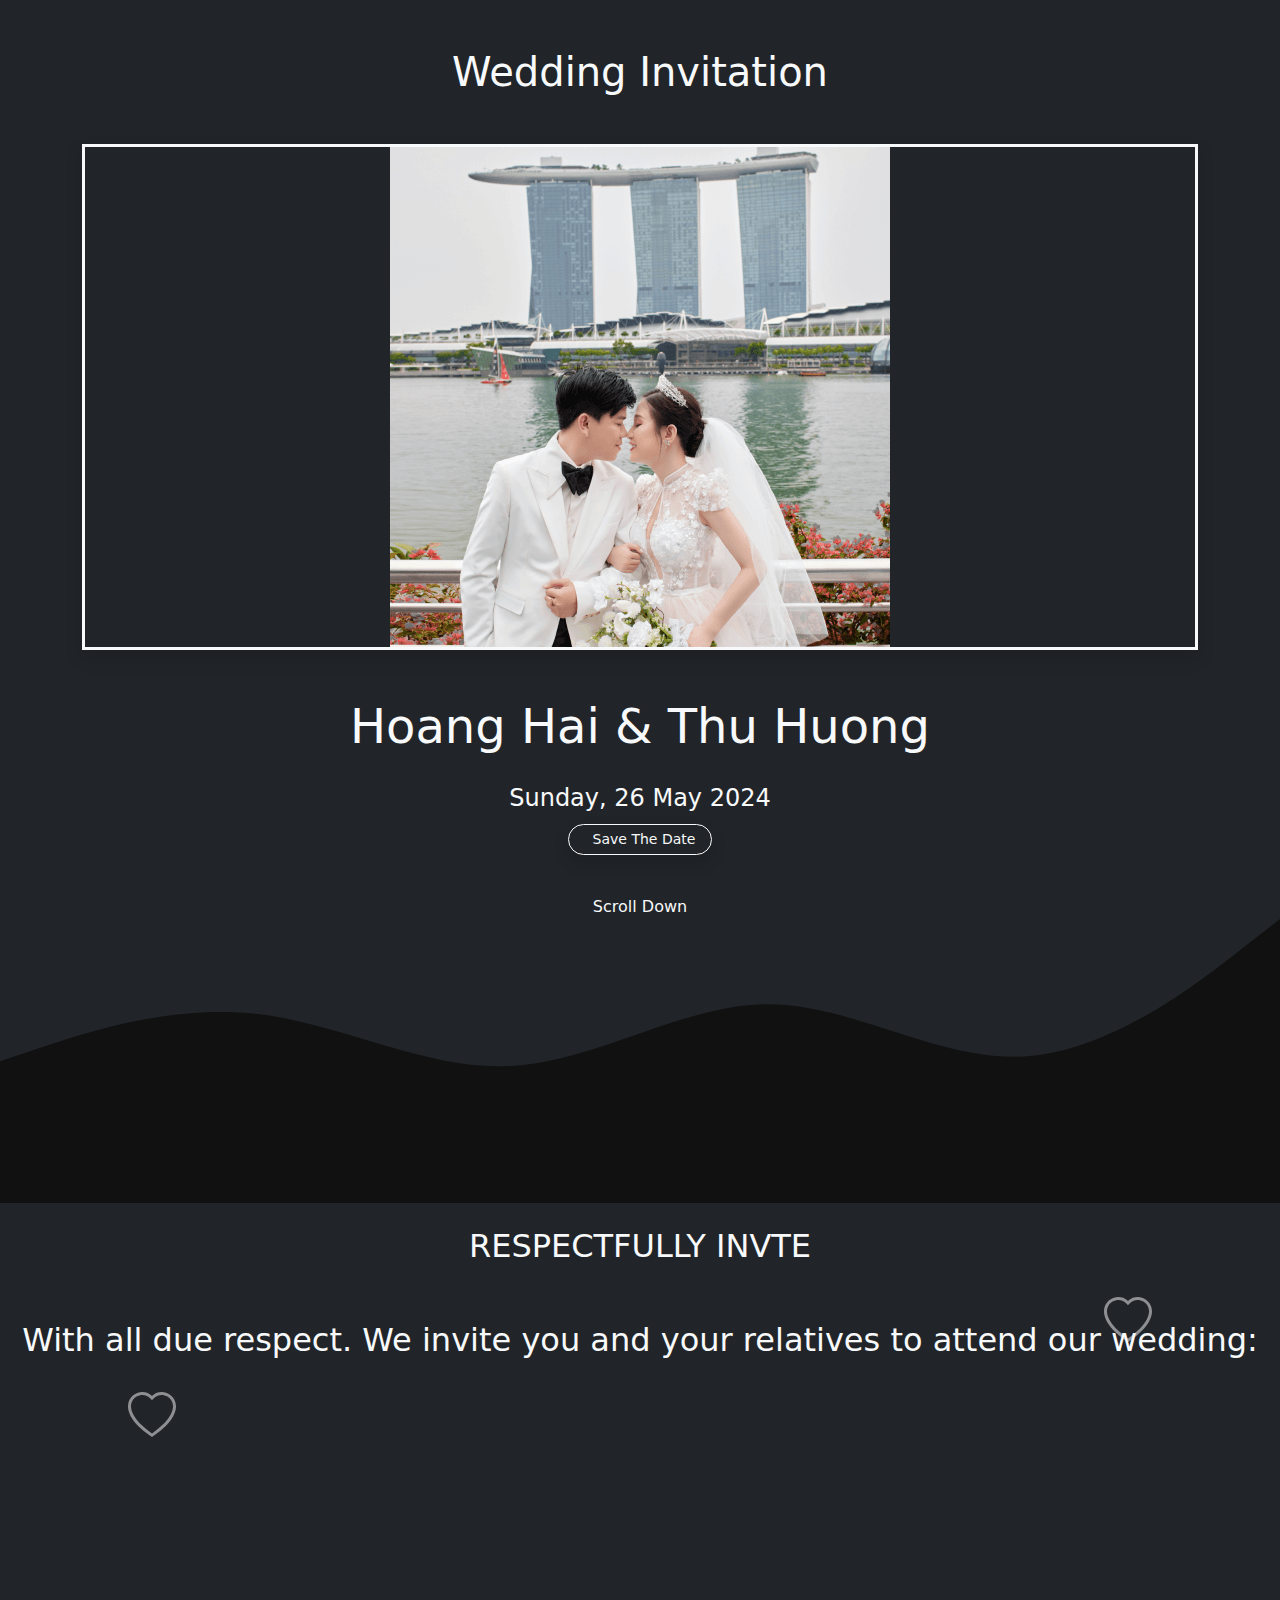
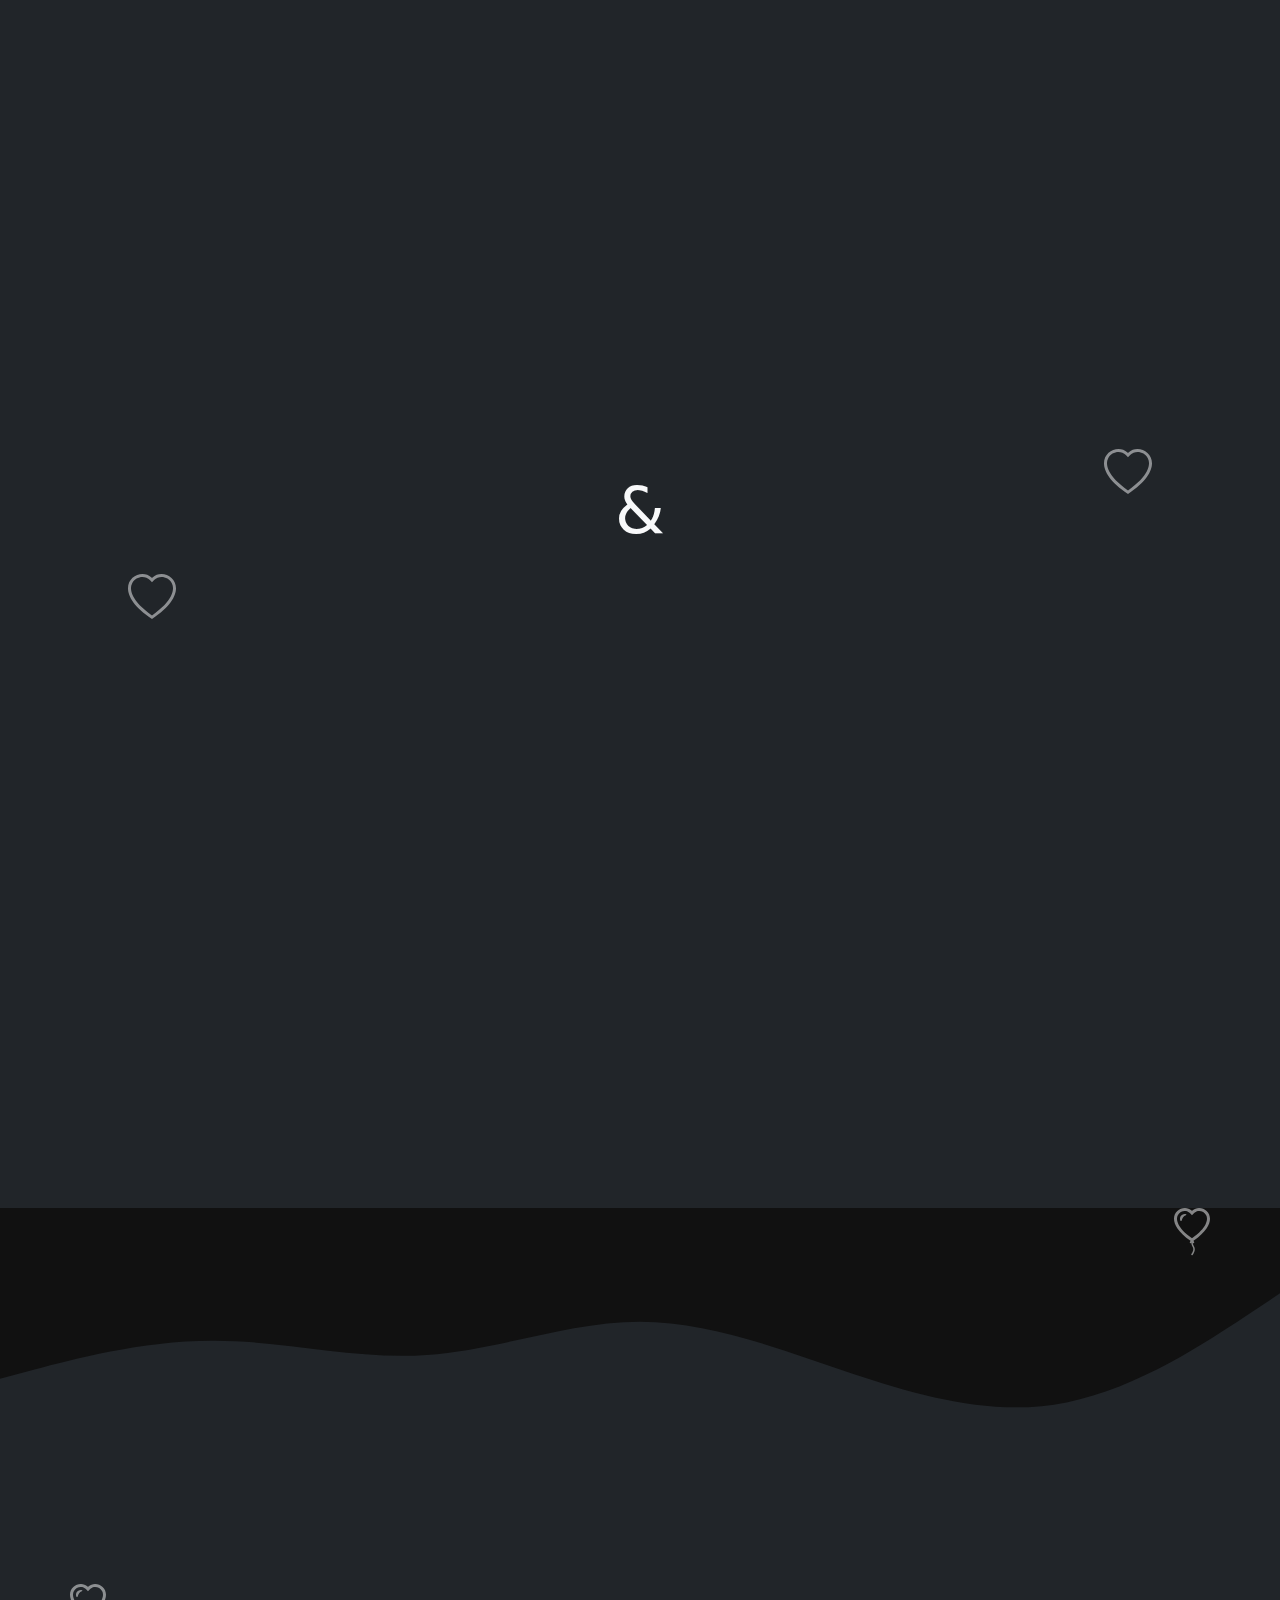
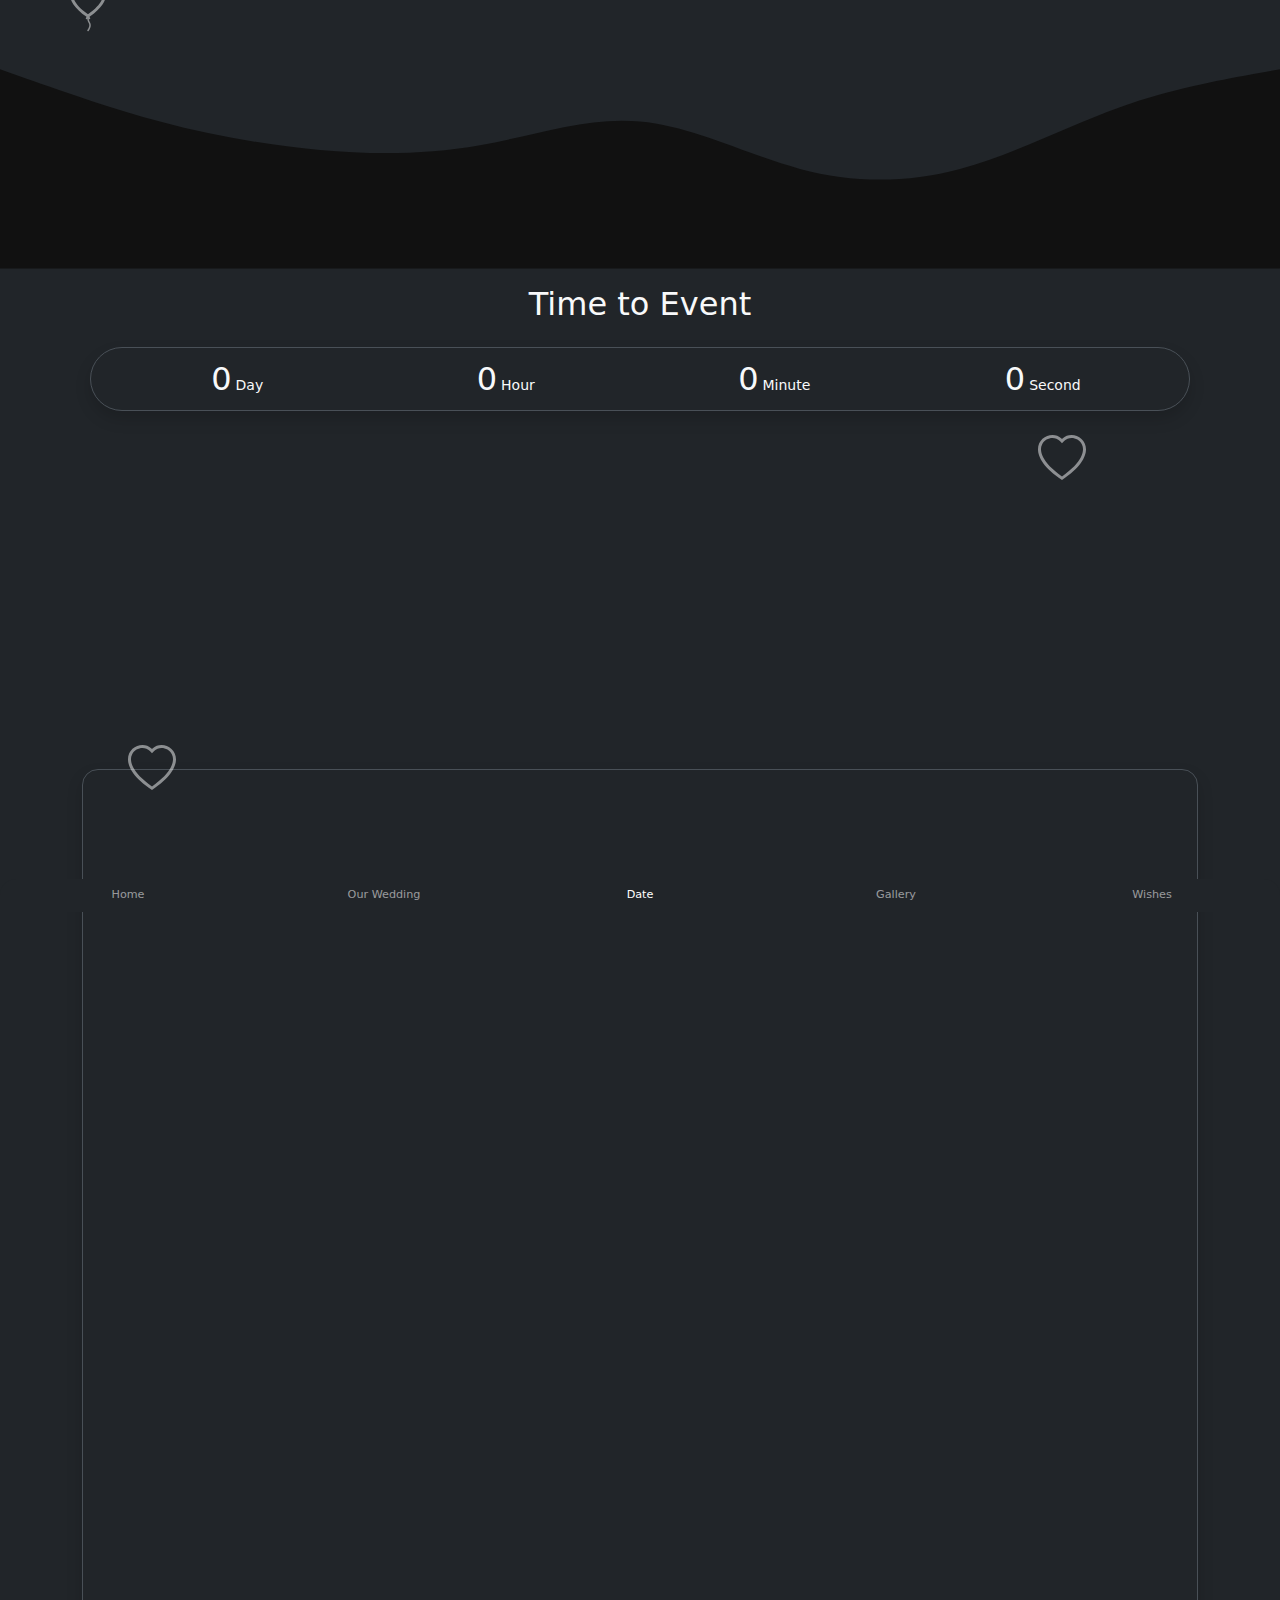
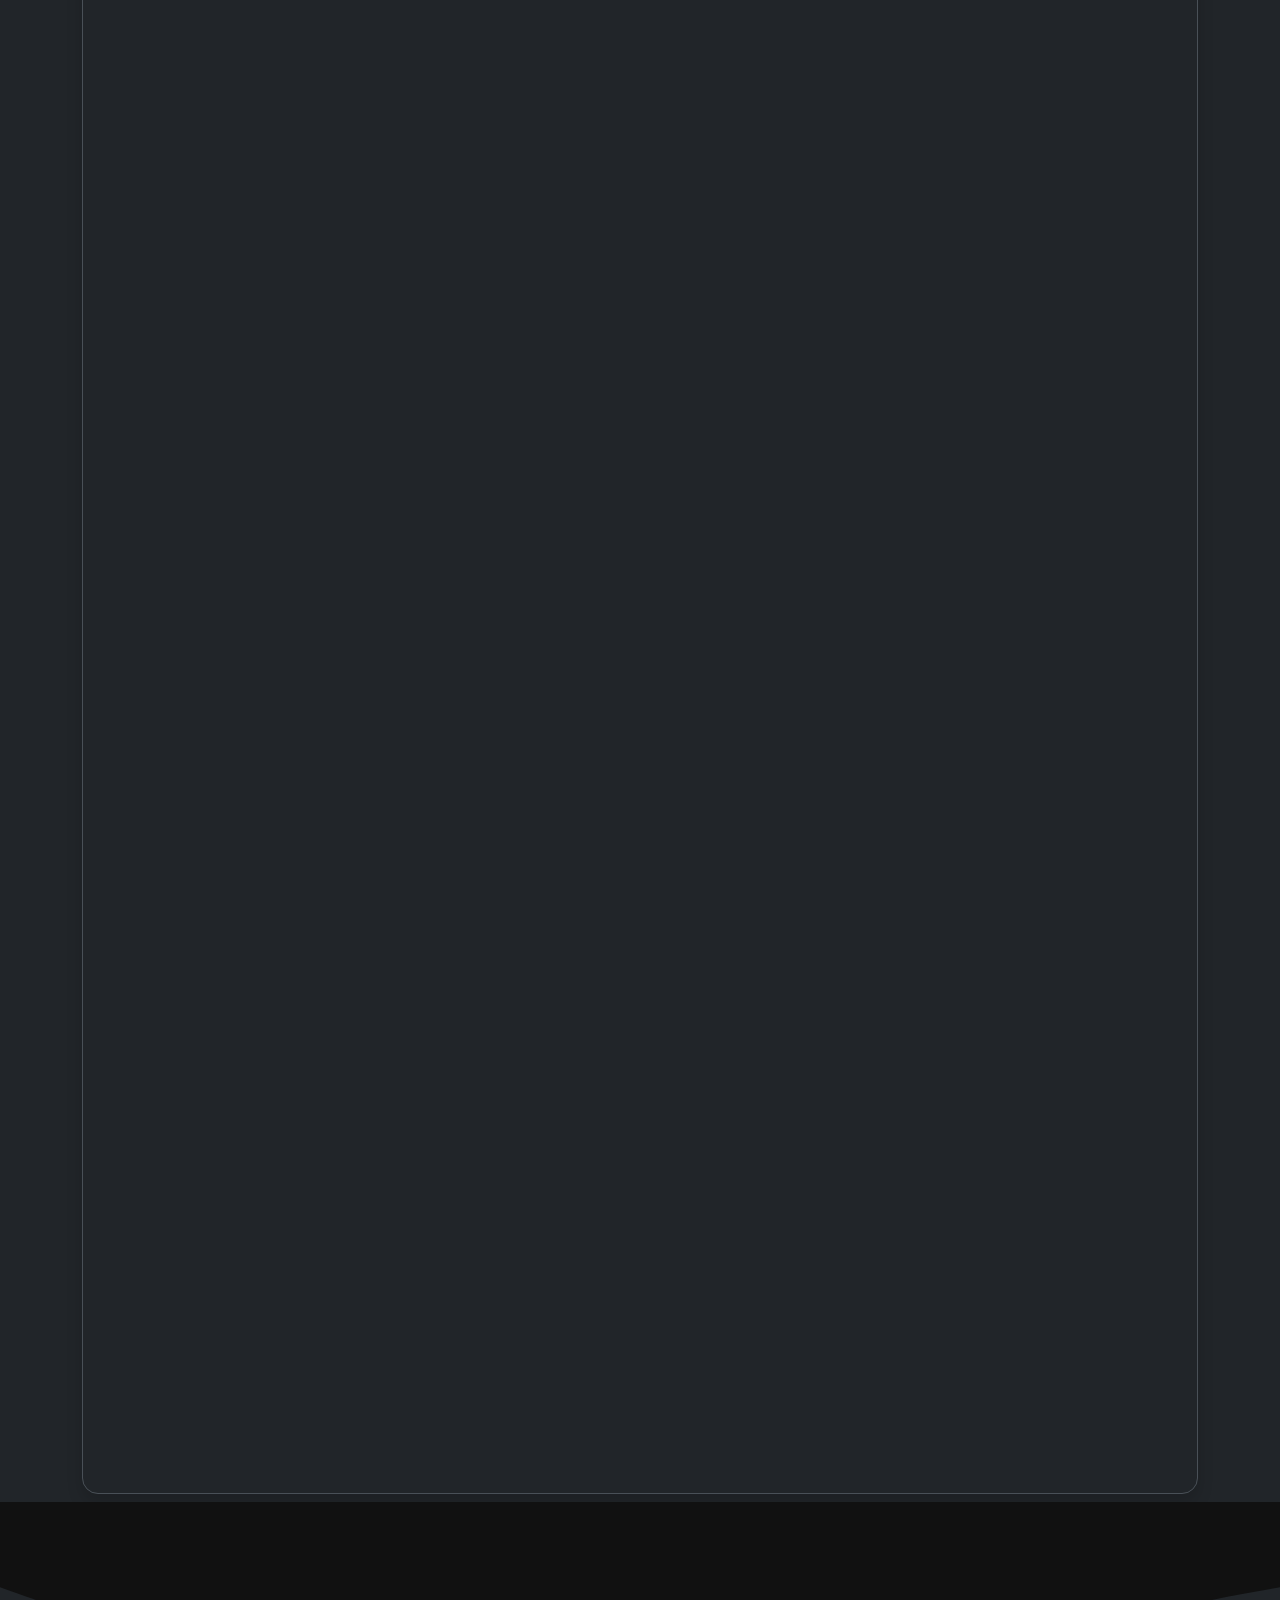
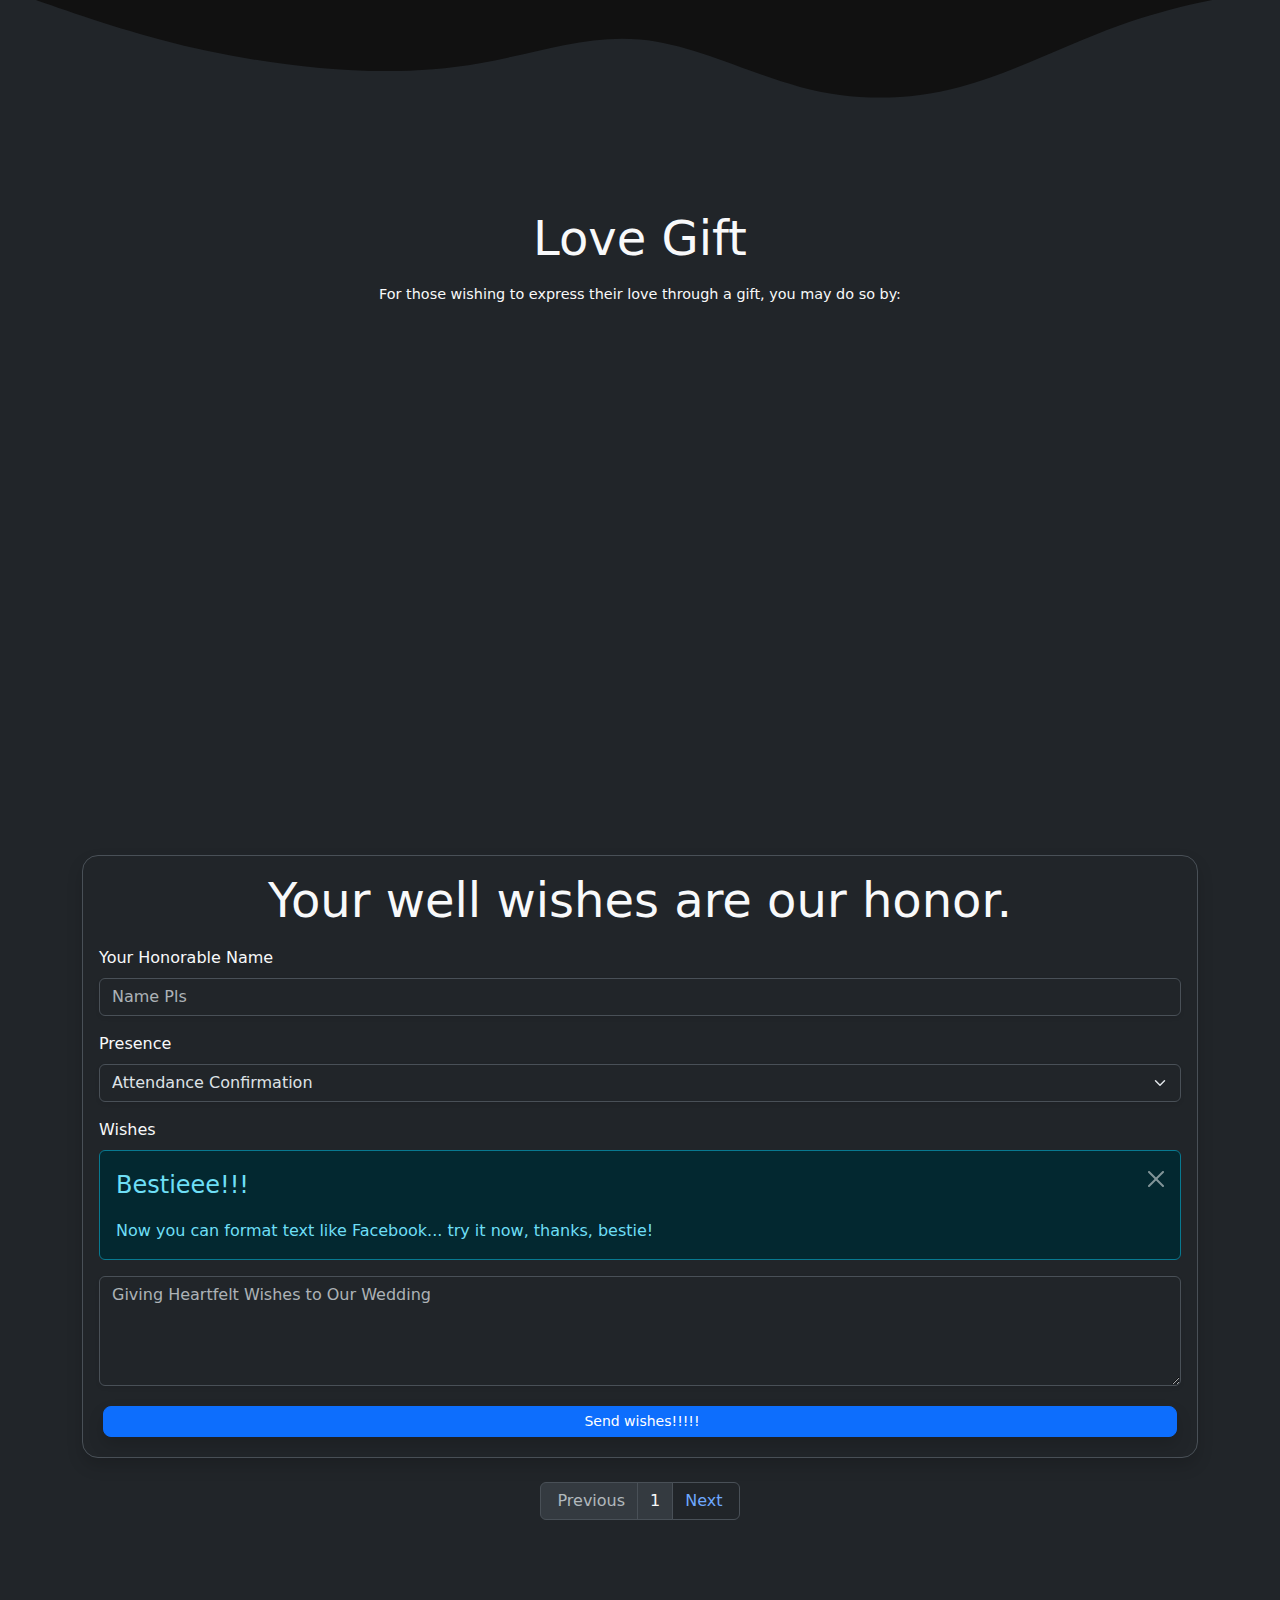
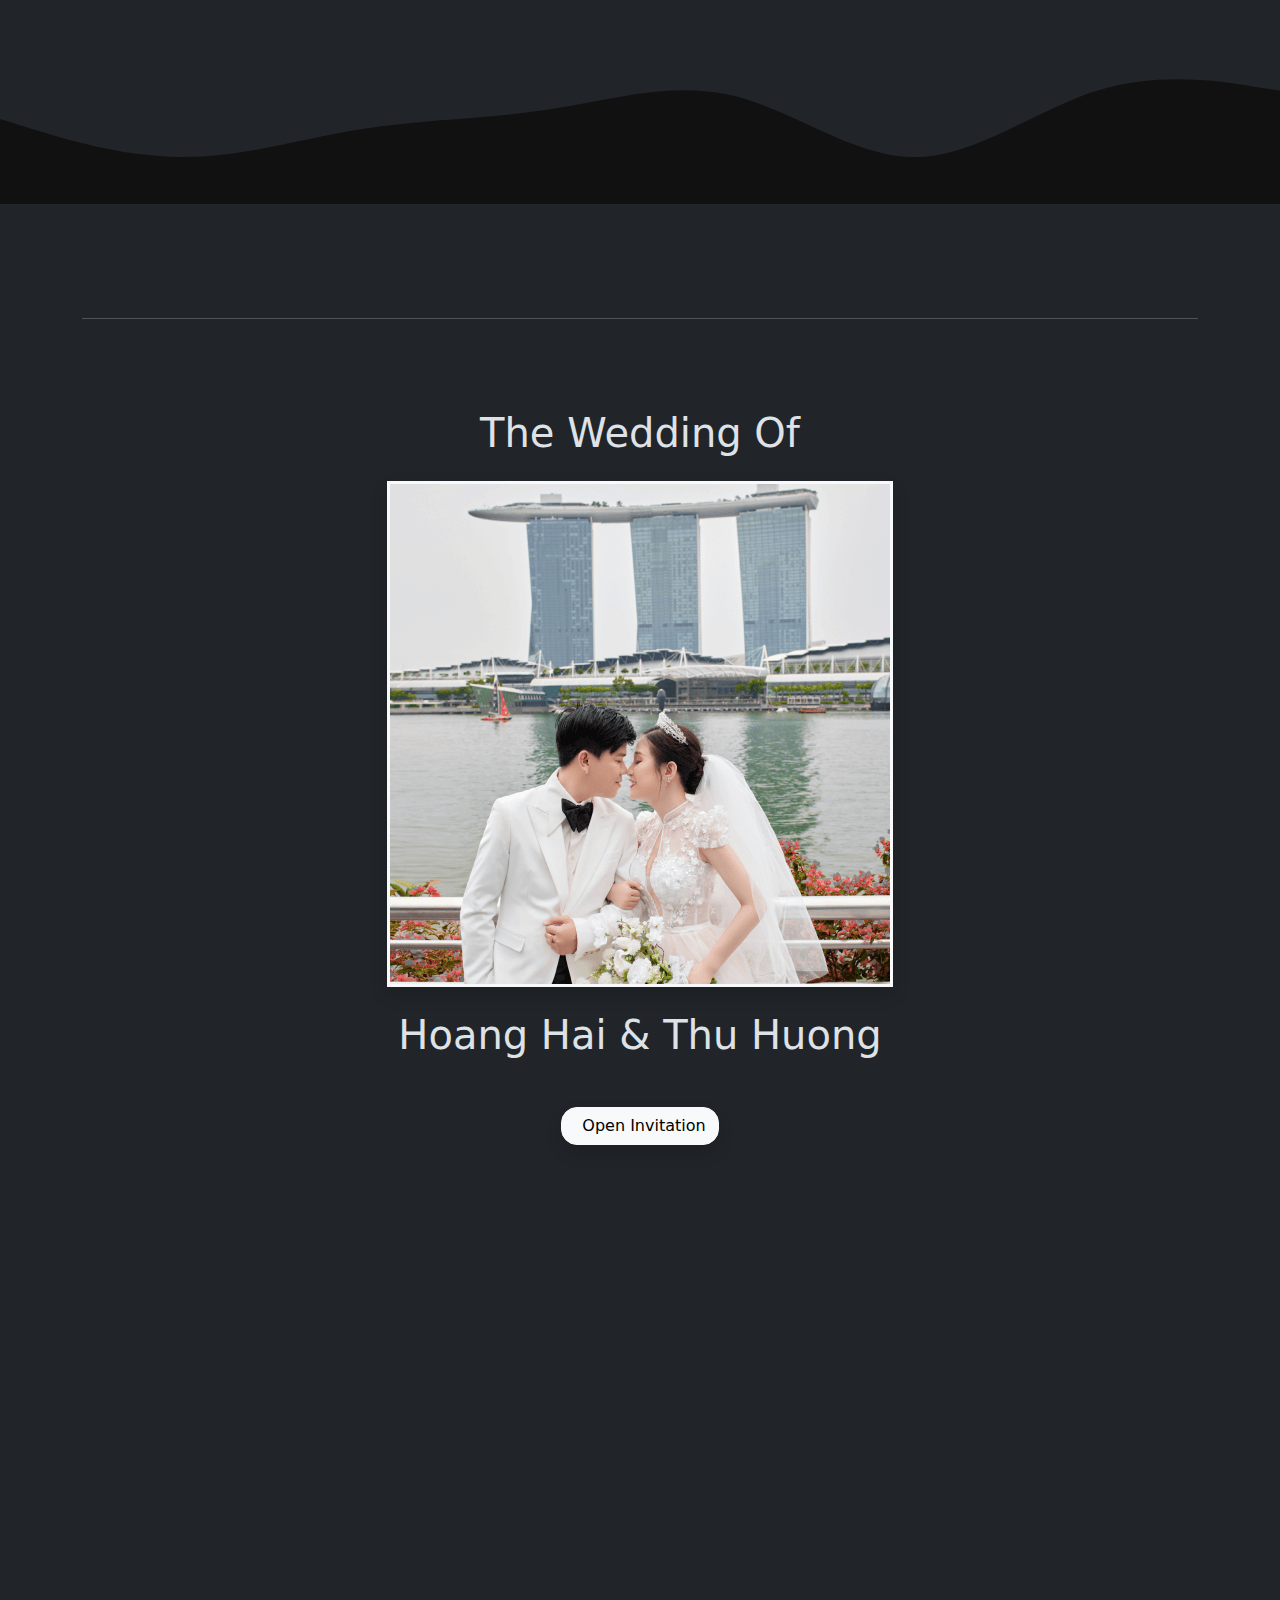
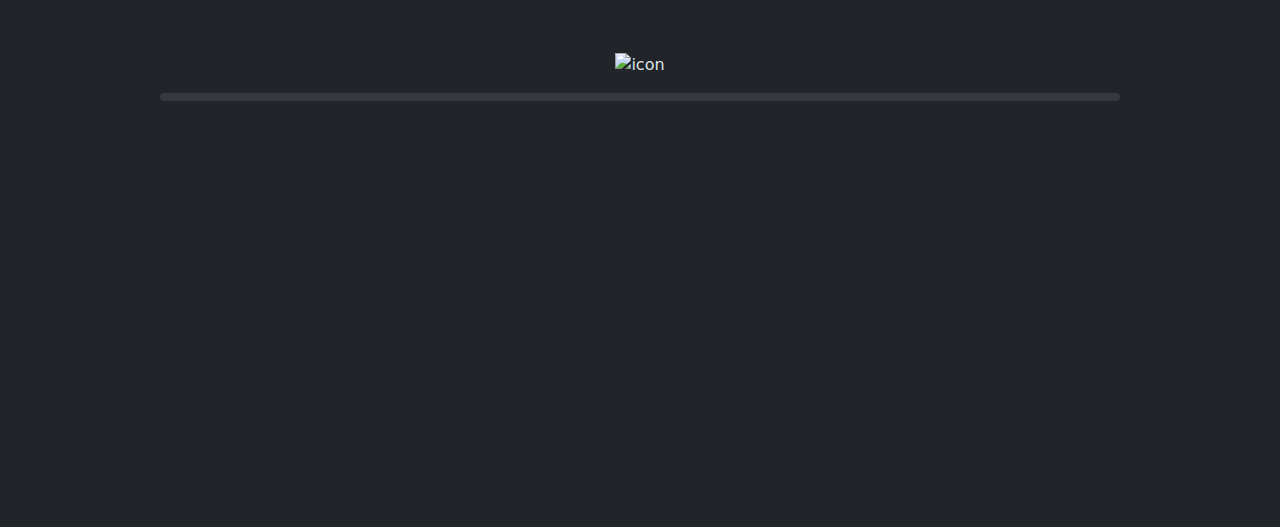
==== commit d5809726: "update banking card" ====
--- a/index.html
+++ b/index.html
@@ -464,8 +464,8 @@
                                 <img src="./assets/images/QR_Hon.png" class="img-fluid w-50 rounded" alt="bni">
 
                                 <p class="card-text mt-3 mb-0" style="font-size: 0.9rem;">Vietcombank</p>
-                                <p class="card-text mt-3 mb-0" style="font-size: 0.9rem;">Thu Huong Nguyen</p>
-                                <p class="card-text mt-3 mb-0" style="font-size: 0.9rem;">0911 0000 60185</p>
+                                <div class="card-text" style="font-size: 0.9rem;">Thu Huong Nguyen</div>
+                                <p class="card-text" style="font-size: 0.9rem;">0911 0000 60185</p>
 
                                 <!-- Ubah juga data-copy sesuai dengan no rekening -->
                                 <button class="btn btn-light btn-sm rounded-3" data-copy="0911000060185" onclick="util.copy(this, 'Copied')" autofocus>Copy Bank Account Number</button>
@@ -475,8 +475,8 @@
                                 <img src="./assets/images/Qr_HaiCao.png" class="img-fluid w-50 rounded" alt="bri">
 
                                 <p class="card-text mt-3 mb-0" style="font-size: 0.9rem;">Sacombank</p>
-                                <p class="card-text mt-3 mb-0" style="font-size: 0.9rem;">Cao Hoang Hai</p>
-                                <p class="card-text mt-3 mb-0" style="font-size: 0.9rem;">0602 4947 2185</p>
+                                <div class="card-text" style="font-size: 0.9rem;">Cao Hoang Hai</div>
+                                <p class="card-text" style="font-size: 0.9rem;">0602 4947 2185</p>
 
                                 <!-- <p class="card-text" style="font-size: 0.9rem;">Cao Hoang Hai</p>
                                 <p class="card-text" style="font-size: 0.9rem;">0602 4947 2185</p> -->
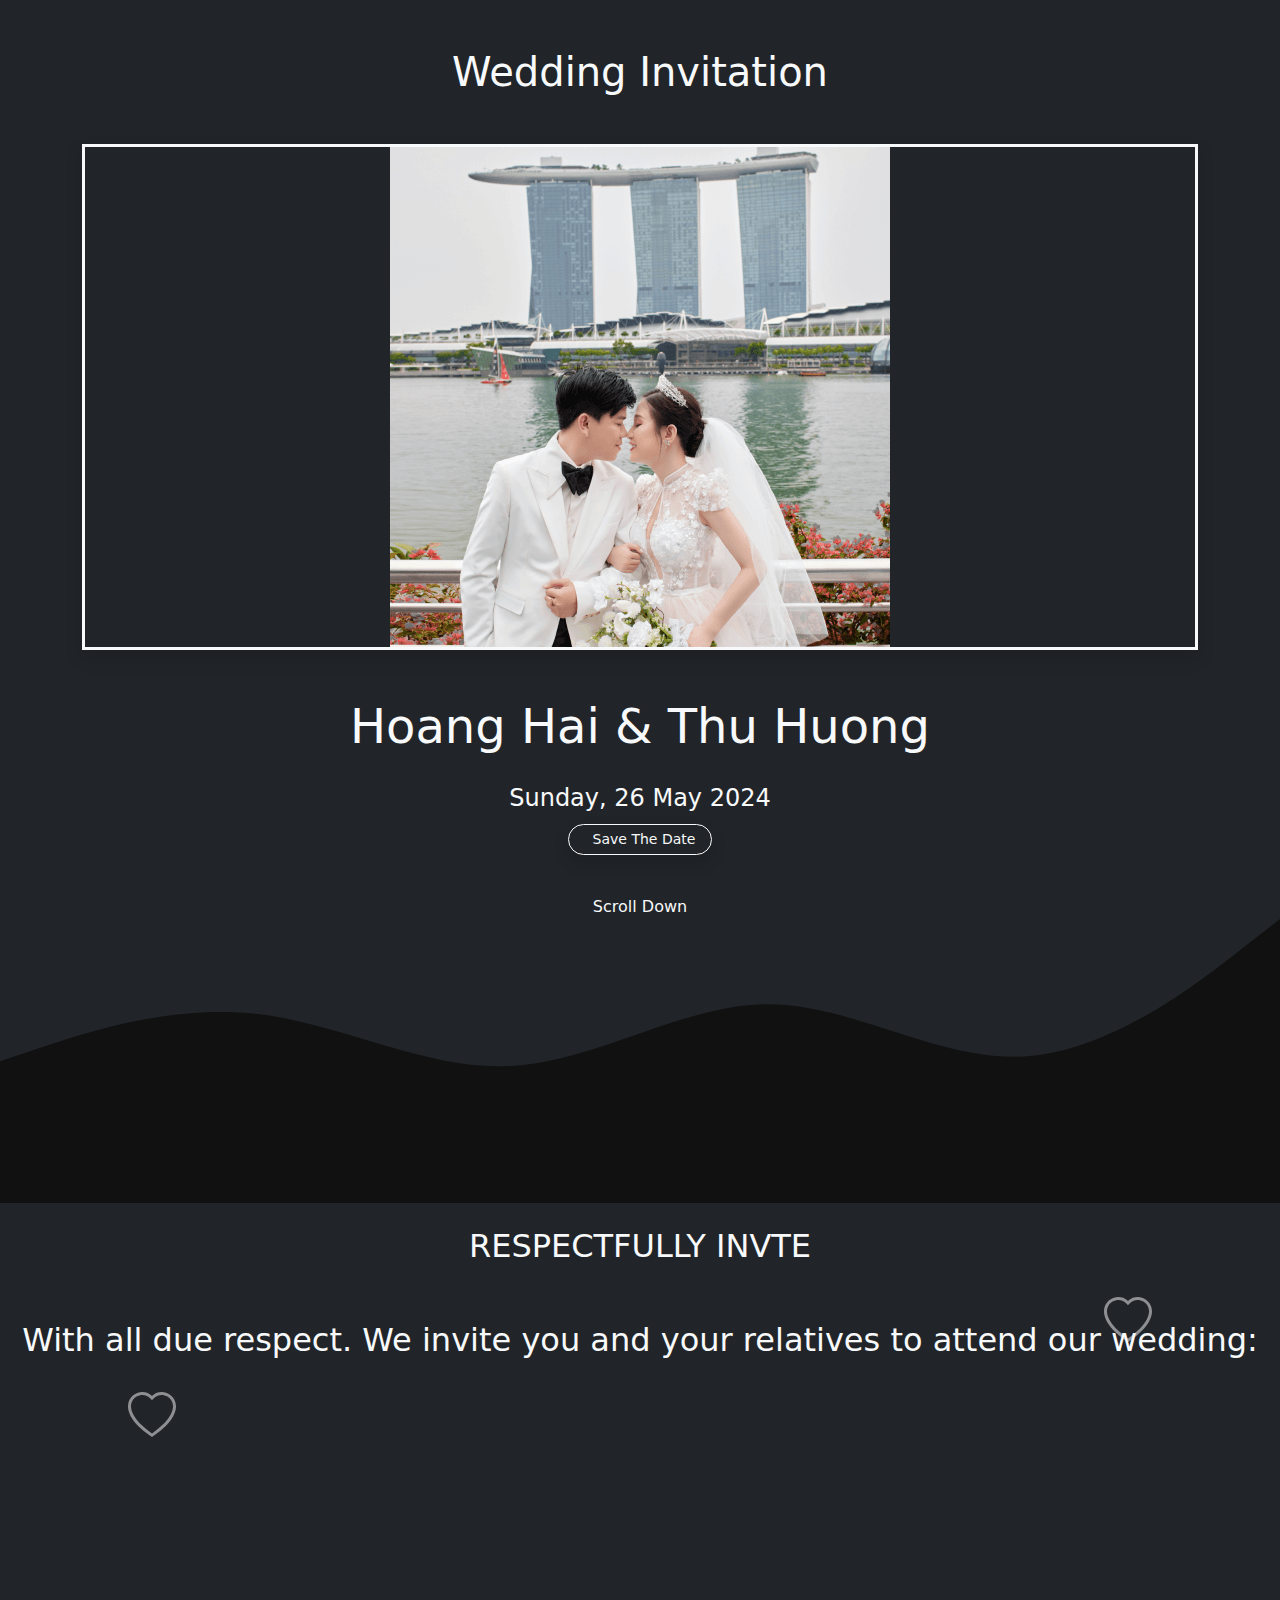
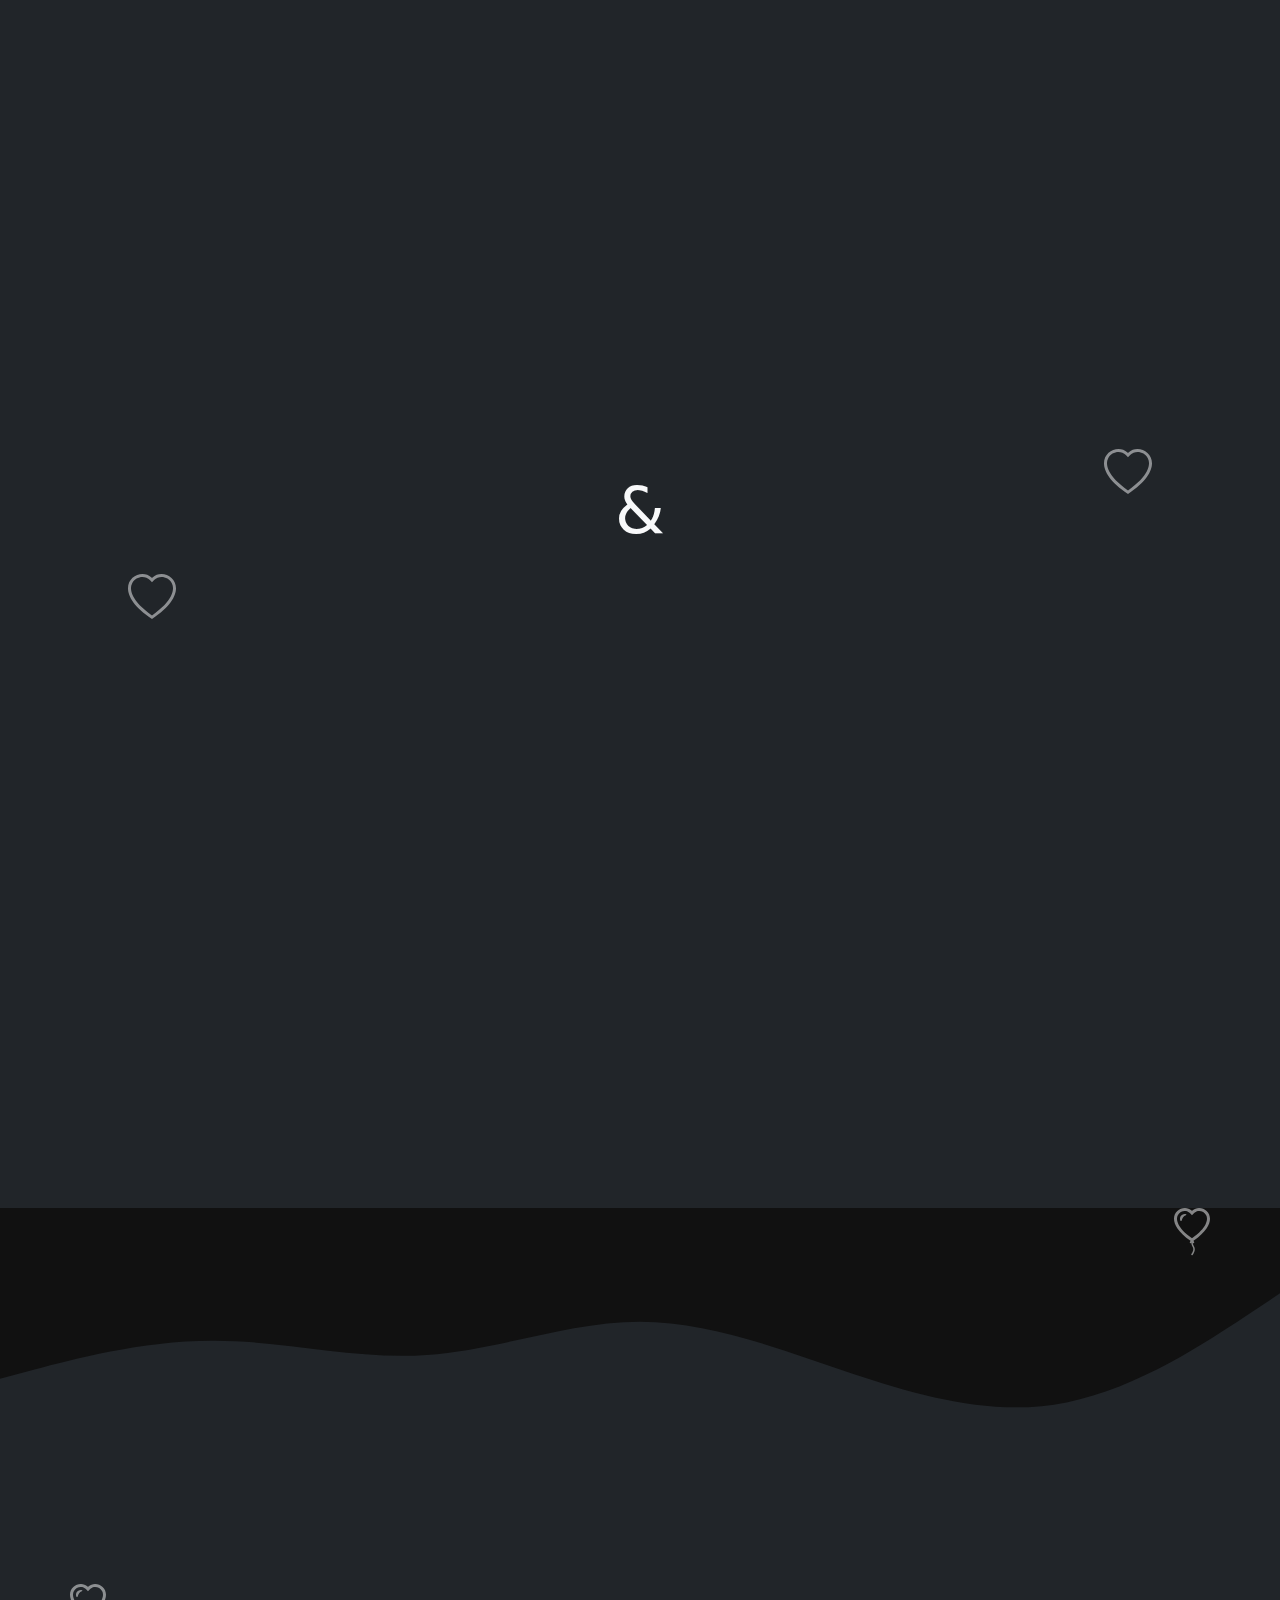
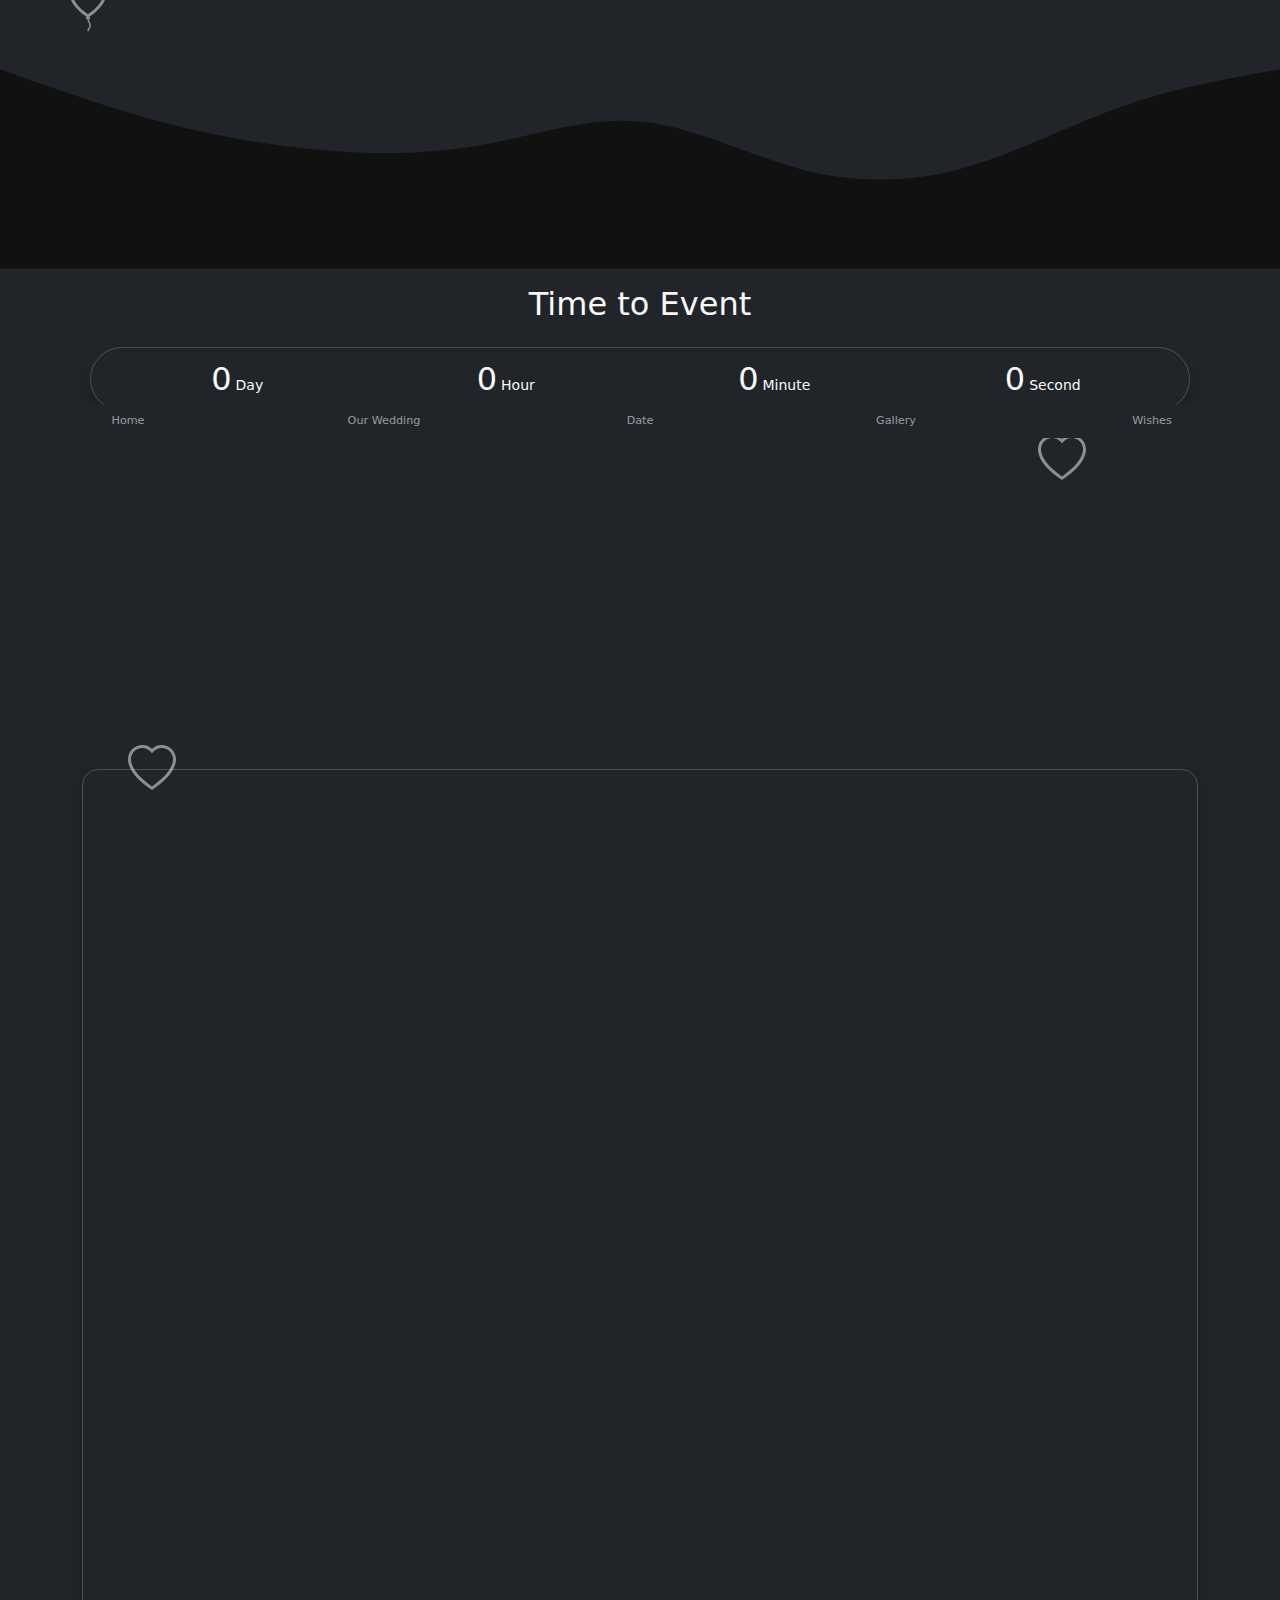
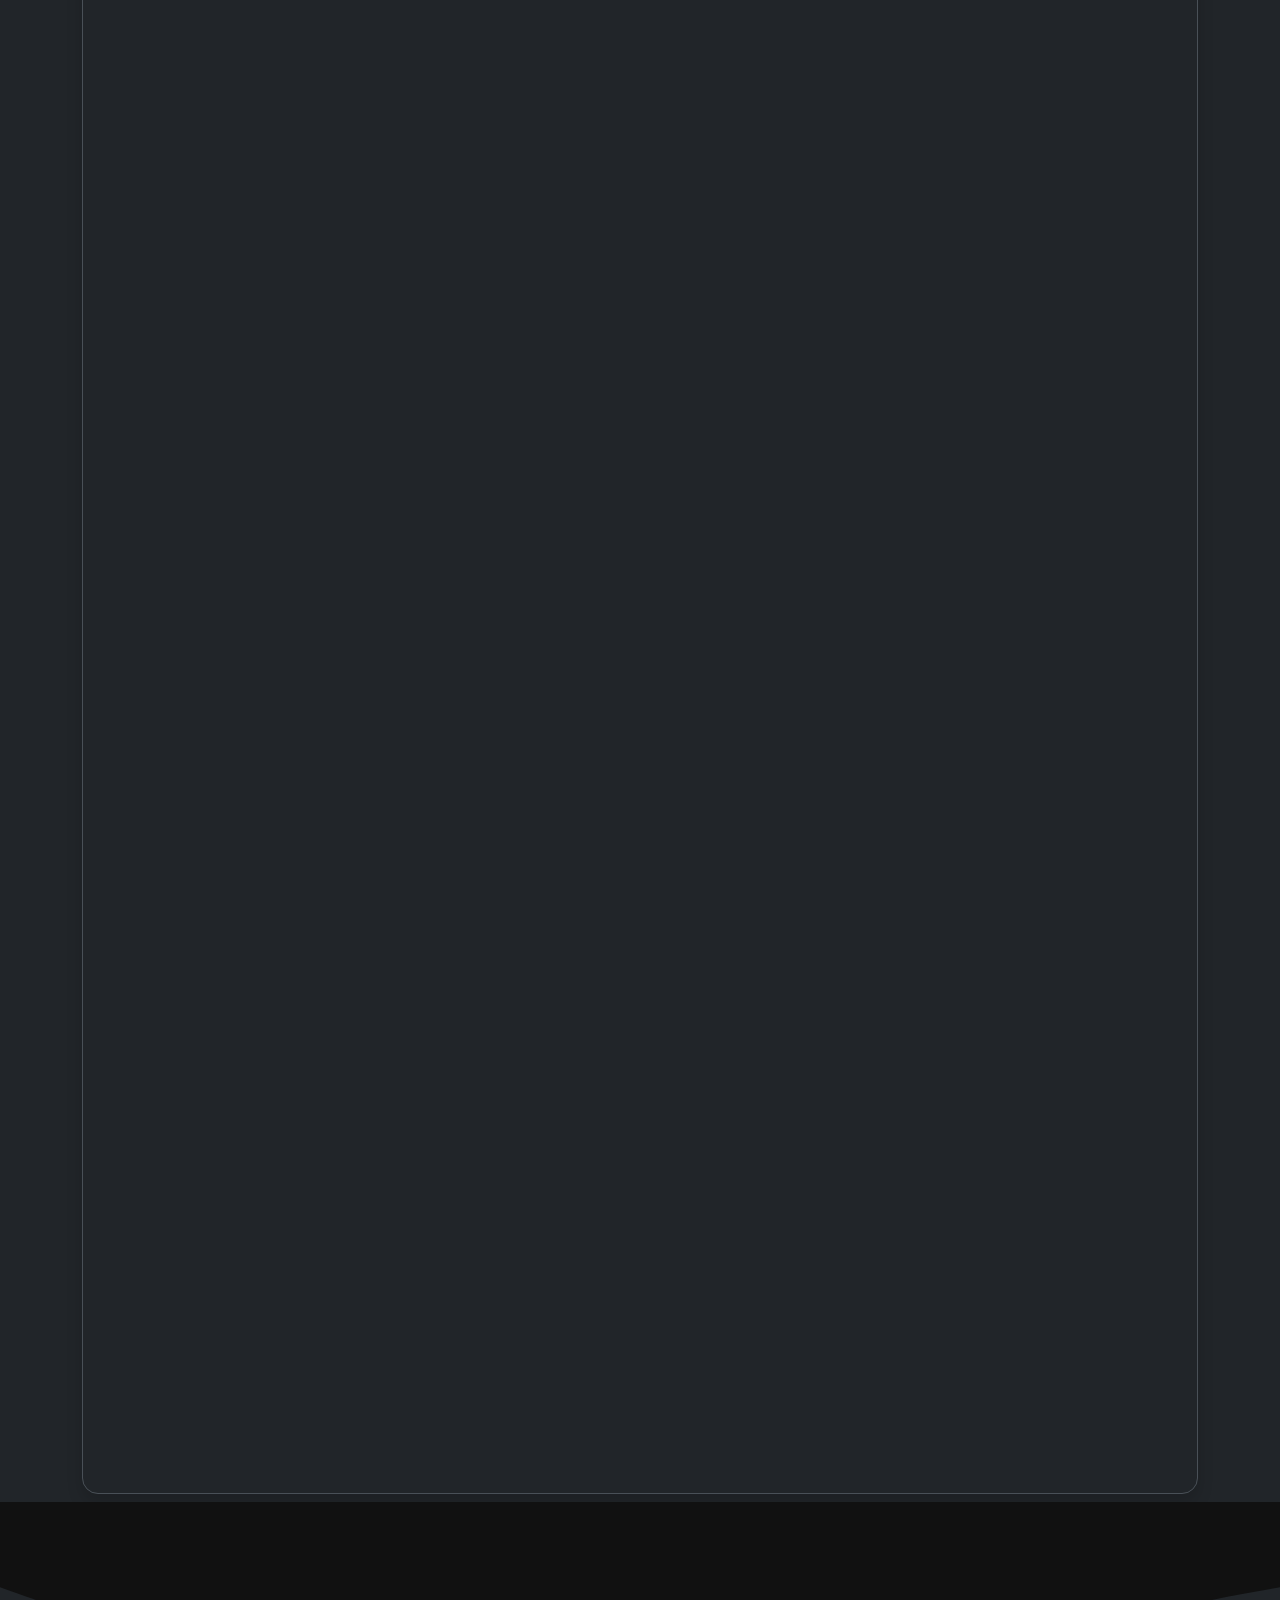
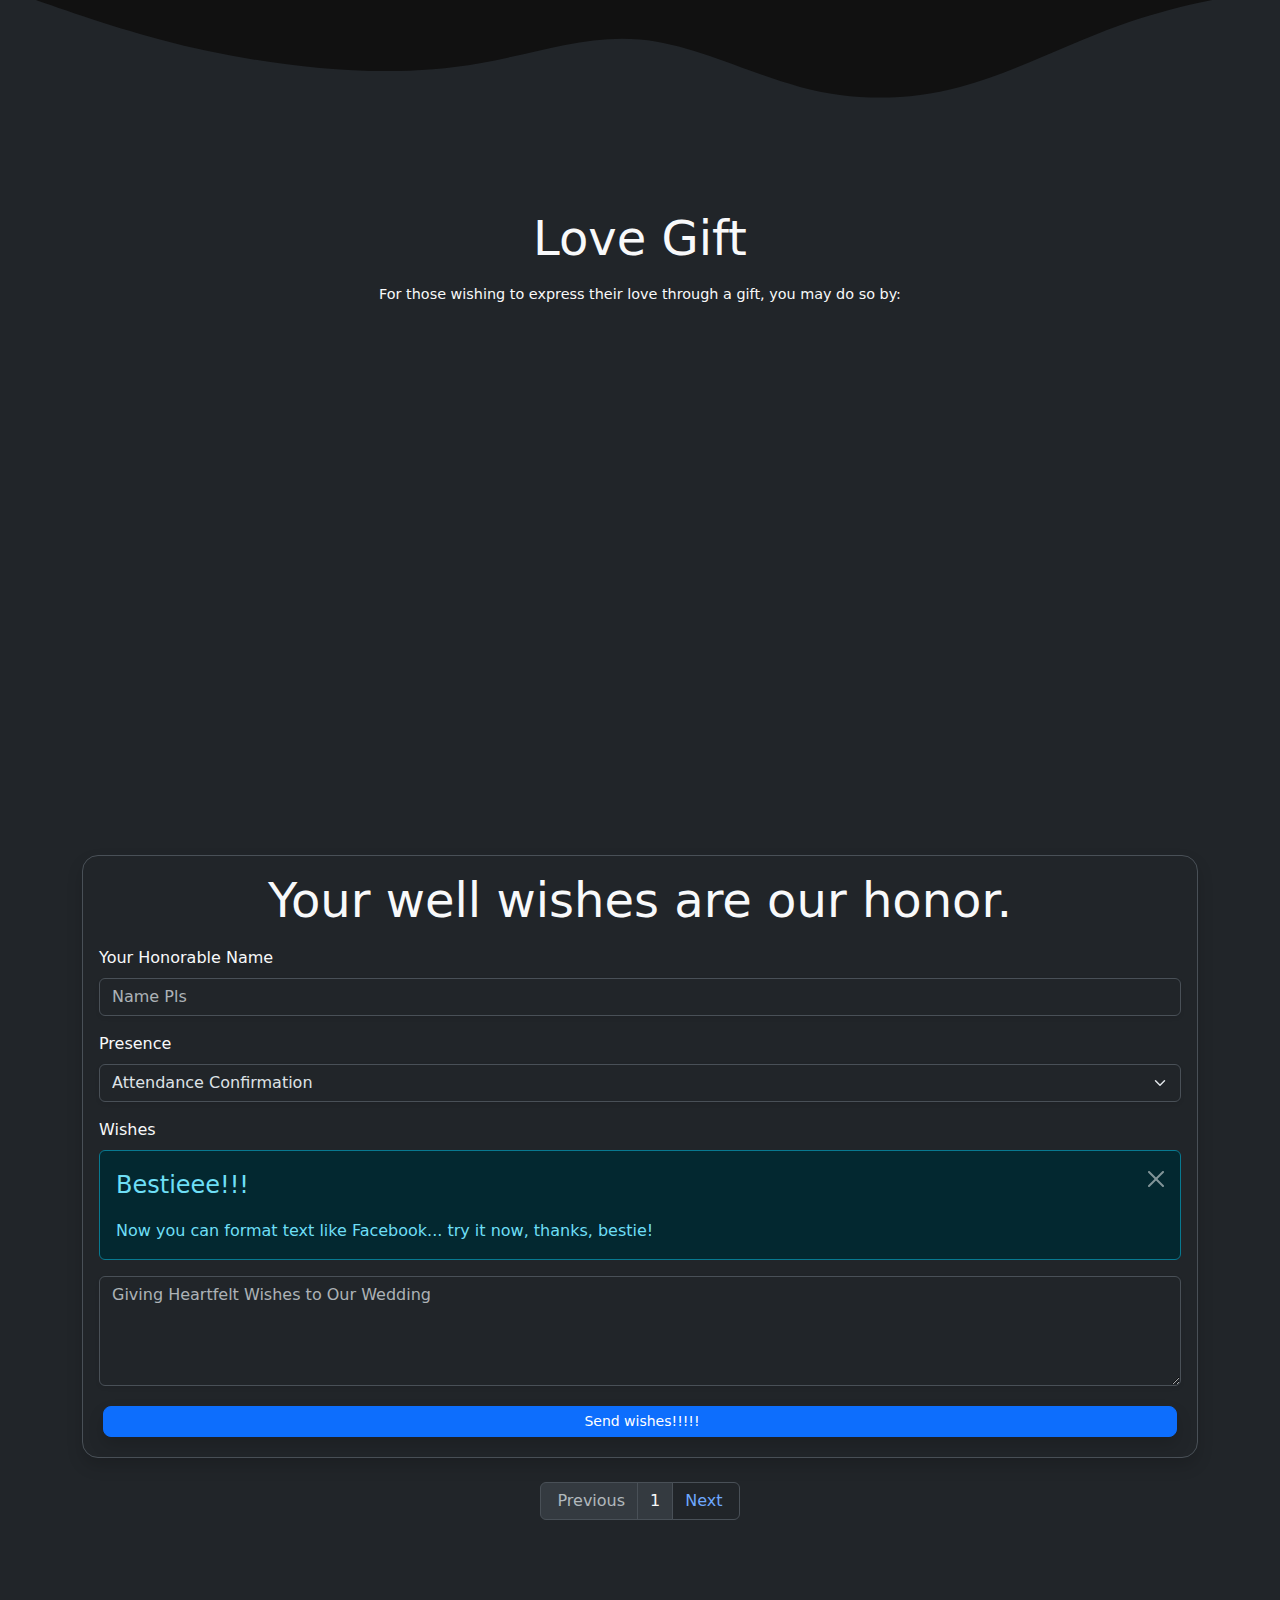
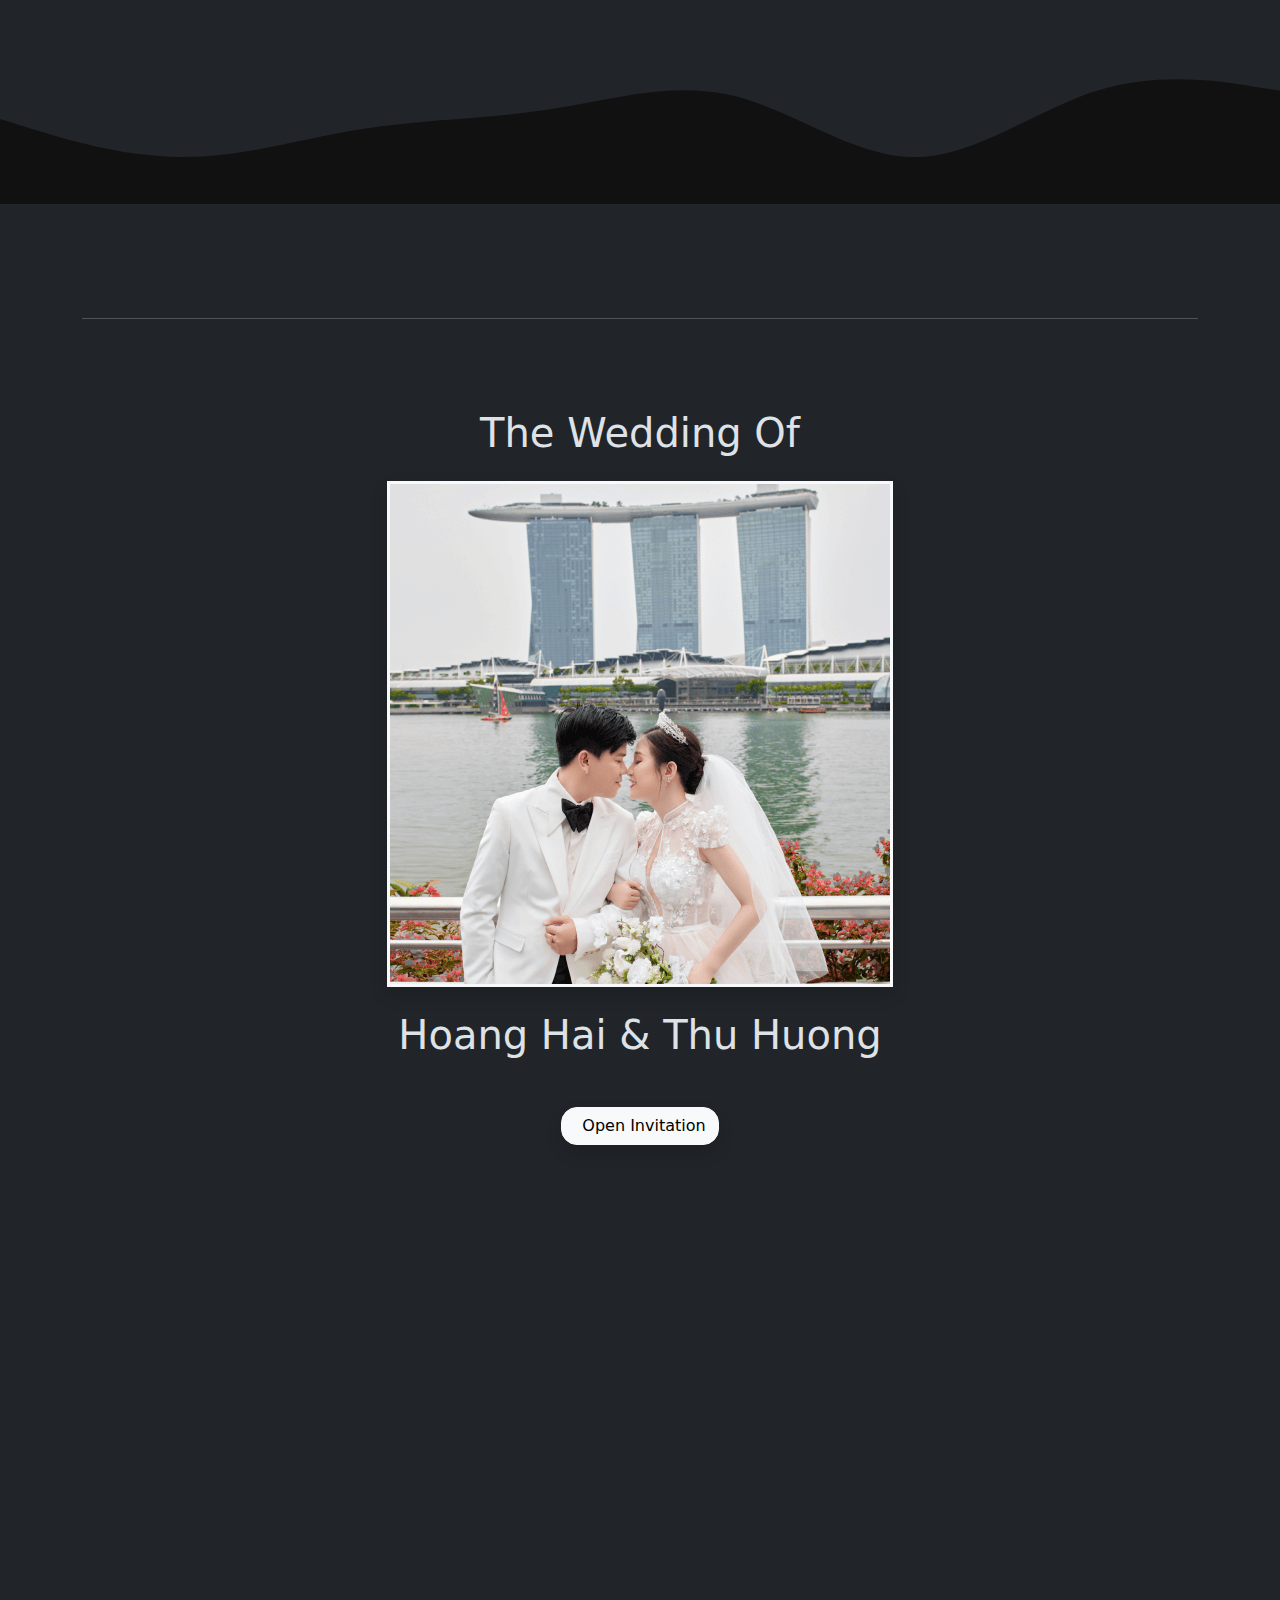
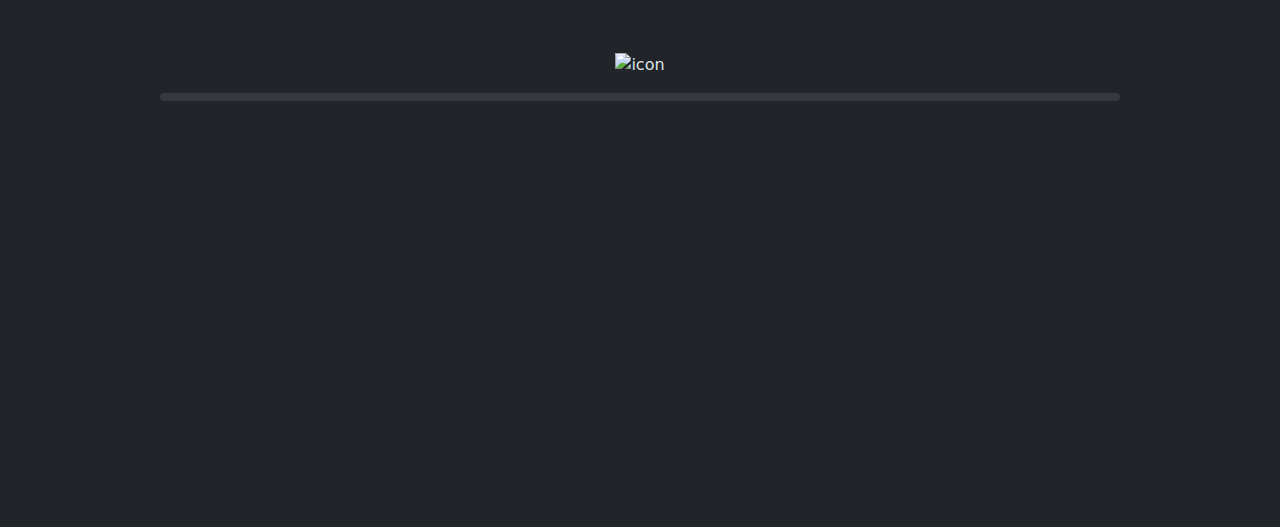
==== commit 48615bf2: "update content" ====
--- a/index.html
+++ b/index.html
@@ -146,7 +146,7 @@
             <path fill="#111111" fill-opacity="1" d="M0,160L48,144C96,128,192,96,288,106.7C384,117,480,171,576,165.3C672,160,768,96,864,96C960,96,1056,160,1152,154.7C1248,149,1344,75,1392,37.3L1440,0L1440,320L1392,320C1344,320,1248,320,1152,320C1056,320,960,320,864,320C768,320,672,320,576,320C480,320,384,320,288,320C192,320,96,320,48,320L0,320Z"></path>
         </svg>
 
-        <!-- Mempelai -->
+        <!-- Invitation -->
         <section class="dark-section" id="weddinginvite">
 
             <div class="text-center">
@@ -163,10 +163,6 @@
 
                 <h1 class="font-esthetic py-4 px-2" style="font-size: 2rem">With all due respect. We invite you and your relatives to attend our wedding:</h1>
 
-                <!-- <p class="pb-3 px-3">
-                    With all due respect. We invite you and your relatives to attend our wedding:
-                </p> -->
-
                 <!-- Love animation -->
                 <div class="position-relative">
                     <div class="position-absolute" style="top: 0%; left: 10%;">
@@ -184,7 +180,6 @@
                         </div>
                         <h1 class="font-esthetic" style="font-size: 3rem;">Hoang Hai</h1>
                         <p class="mt-3 mb-0" style="font-size: 1.25rem;">Groom</p>
-                        <!-- <p class="mb-0">Bapak ... & Ibu ...</p> -->
                     </div>
 
                     <!-- Love animation -->
@@ -213,7 +208,6 @@
                         </div>
                         <h1 class="font-esthetic" style="font-size: 3rem;">Thu Huong</h1>
                         <p class="mt-3 mb-0" style="font-size: 1.25rem;">Bride</p>
-                        <!-- <p class="mb-0">Bapak ... & Ibu ...</p> -->
                     </div>
                 </div>
 
@@ -234,7 +228,7 @@
             <path fill="#111111" fill-opacity="1" d="M0,192L40,181.3C80,171,160,149,240,149.3C320,149,400,171,480,165.3C560,160,640,128,720,128C800,128,880,160,960,186.7C1040,213,1120,235,1200,218.7C1280,203,1360,149,1400,122.7L1440,96L1440,0L1400,0C1360,0,1280,0,1200,0C1120,0,1040,0,960,0C880,0,800,0,720,0C640,0,560,0,480,0C400,0,320,0,240,0C160,0,80,0,40,0L0,0Z"></path>
         </svg>
 
-        <!-- Firman Allah Subhanahu Wa Ta'ala -->
+        <!-- Love's Everlasting Promise: A Journey to Forever -->
         <div class="container">
             <div class="text-center" data-aos="fade-up" data-aos-duration="2000">
 
@@ -264,7 +258,7 @@
             <path fill="#111111" fill-opacity="1" d="M0,96L30,106.7C60,117,120,139,180,154.7C240,171,300,181,360,186.7C420,192,480,192,540,181.3C600,171,660,149,720,154.7C780,160,840,192,900,208C960,224,1020,224,1080,208C1140,192,1200,160,1260,138.7C1320,117,1380,107,1410,101.3L1440,96L1440,320L1410,320C1380,320,1320,320,1260,320C1200,320,1140,320,1080,320C1020,320,960,320,900,320C840,320,780,320,720,320C660,320,600,320,540,320C480,320,420,320,360,320C300,320,240,320,180,320C120,320,60,320,30,320L0,320Z"></path>
         </svg>
 
-        <!-- Tanggal -->
+        <!-- weddingdate -->
         <section class="dark-section" id="weddingdate">
 
             <div class="container">
@@ -337,7 +331,7 @@
             </div>
         </div>
 
-        <!-- Galeri Foto -->
+        <!-- Gallery Photos -->
         <section class="dark-section" id="gallery">
 
             <div class="container pb-2 pt-4">
@@ -467,7 +461,7 @@
                                 <div class="card-text" style="font-size: 0.9rem;">Thu Huong Nguyen</div>
                                 <p class="card-text" style="font-size: 0.9rem;">0911 0000 60185</p>
 
-                                <!-- Ubah juga data-copy sesuai dengan no rekening -->
+                                <!-- Also change the data-copy according to the account number -->
                                 <button class="btn btn-light btn-sm rounded-3" data-copy="0911000060185" onclick="util.copy(this, 'Copied')" autofocus>Copy Bank Account Number</button>
                             </div>
 
@@ -478,10 +472,8 @@
                                 <div class="card-text" style="font-size: 0.9rem;">Cao Hoang Hai</div>
                                 <p class="card-text" style="font-size: 0.9rem;">0602 4947 2185</p>
 
-                                <!-- <p class="card-text" style="font-size: 0.9rem;">Cao Hoang Hai</p>
-                                <p class="card-text" style="font-size: 0.9rem;">0602 4947 2185</p> -->
-
-                                <!-- Ubah juga data-copy sesuai dengan no rekening -->
+
+                                <!-- Also change the data-copy according to the account number -->
                                 <button class="btn btn-light btn-sm rounded-3" data-copy="060249472185" onclick="util.copy(this, 'Copied')" autofocus>Copy Bank Account Number</button>
                             </div>
                         </div>
@@ -557,7 +549,7 @@
         </svg>
     </main>
 
-    <!-- Footer Undangan -->
+    <!-- Footer Invitation -->
     <footer>
         <div class="container">
             <div class="text-center">
@@ -567,25 +559,9 @@
                 </p>
 
                 <h1 class="font-esthetic" data-aos="fade-up" data-aos-duration="2000">We sincerely thank you.</h1>
-                <!-- <h1 class="font-arabic py-4 px-2" data-aos="fade-up" data-aos-duration="2000" style="font-size: 2rem;">اَلْحَمْدُ لِلّٰهِ رَبِّ الْعٰلَمِيْنَۙ</h1> -->
 
                 <hr class="mt-3 mb-2">
 
-                <!-- <div class="row align-items-center justify-content-between flex-column flex-sm-row">
-                    <div class="col-auto">
-                        <small class="text-light">
-                            Build with<i class="fa-solid fa-heart mx-1"></i>Dewanakl
-                        </small>
-                    </div>
-                    <div class="col-auto">
-                        <small>
-                            <i class="fa-brands fa-github me-1"></i><a target="_blank" href="https://github.com/dewanakl/undangan">dewanakl</a>
-                        </small>
-                        <small>
-                            <i class="fa-brands fa-youtube me-1"></i><a target="_blank" href="https://www.youtube.com/watch?v=1WCIrw85zbQ">I Wanna Grow Old with You</a>
-                        </small>
-                    </div>
-                </div> -->
             </div>
         </div>
     </footer>
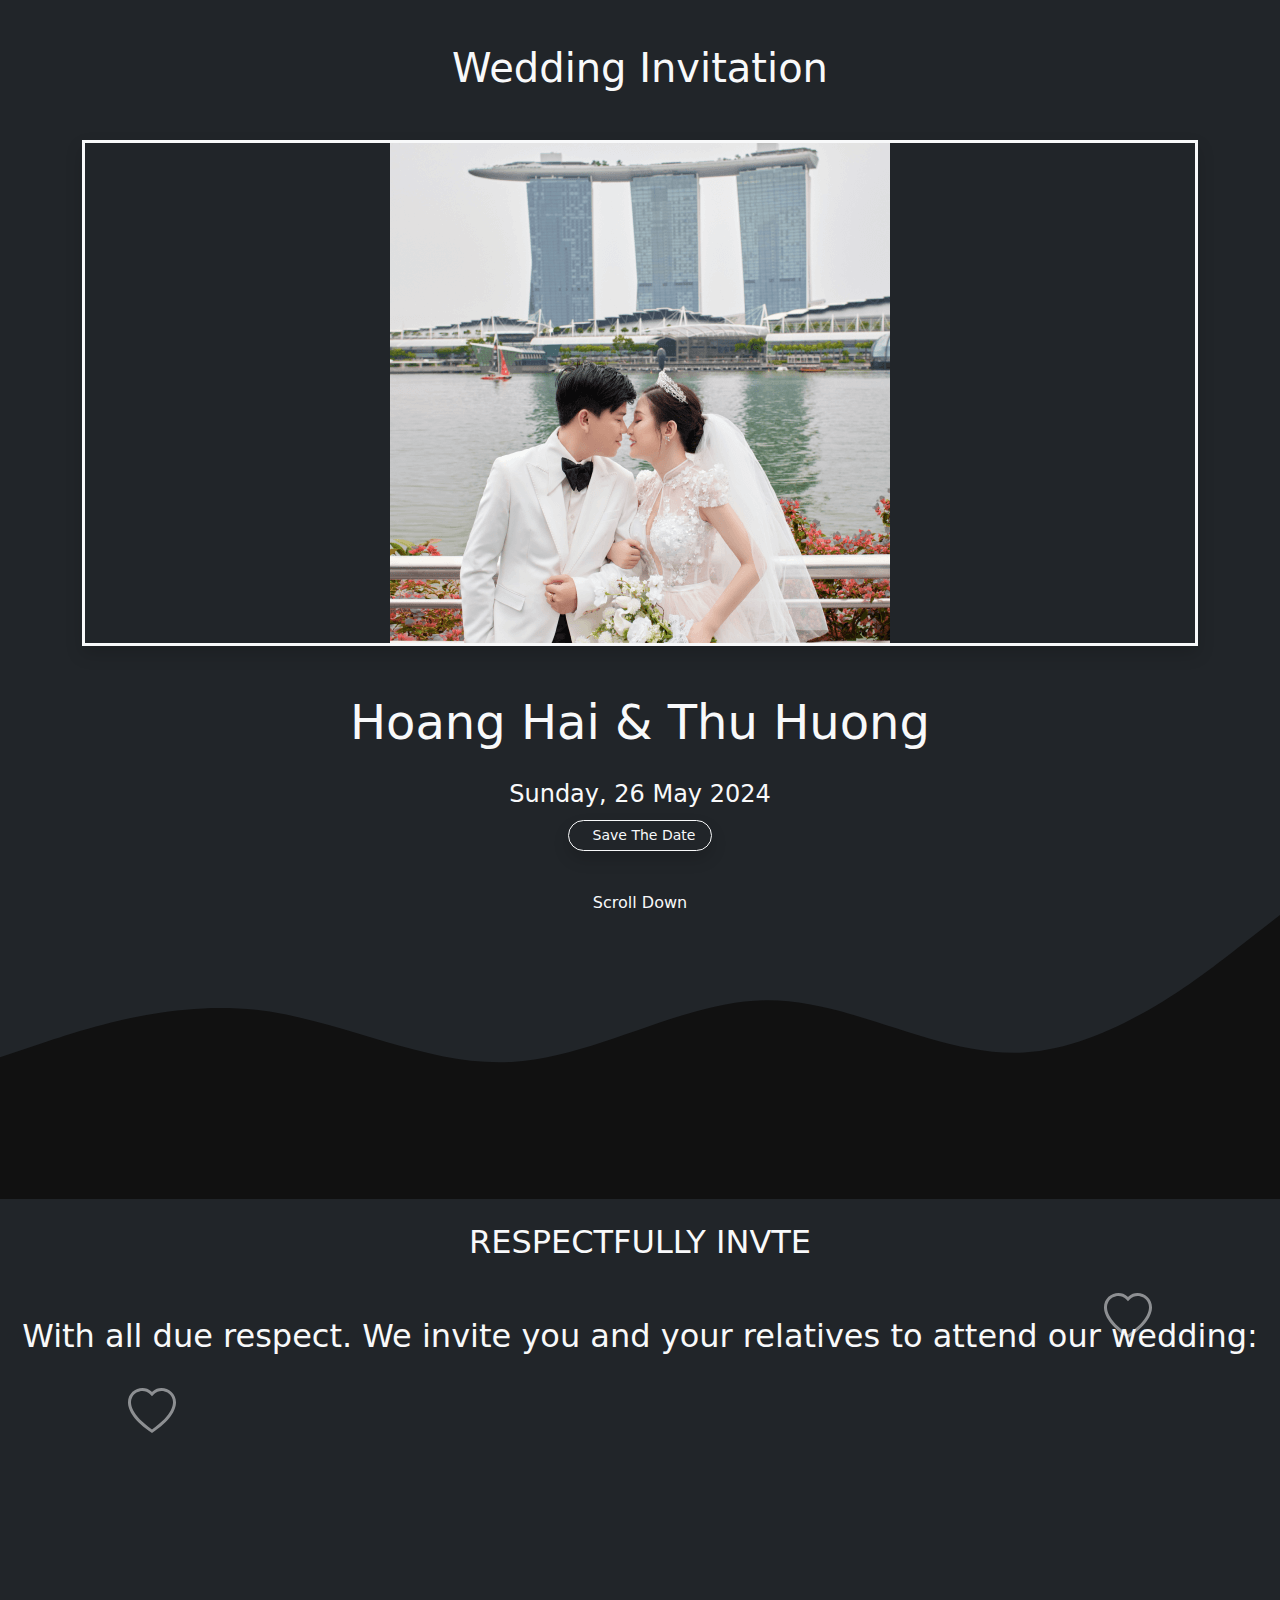
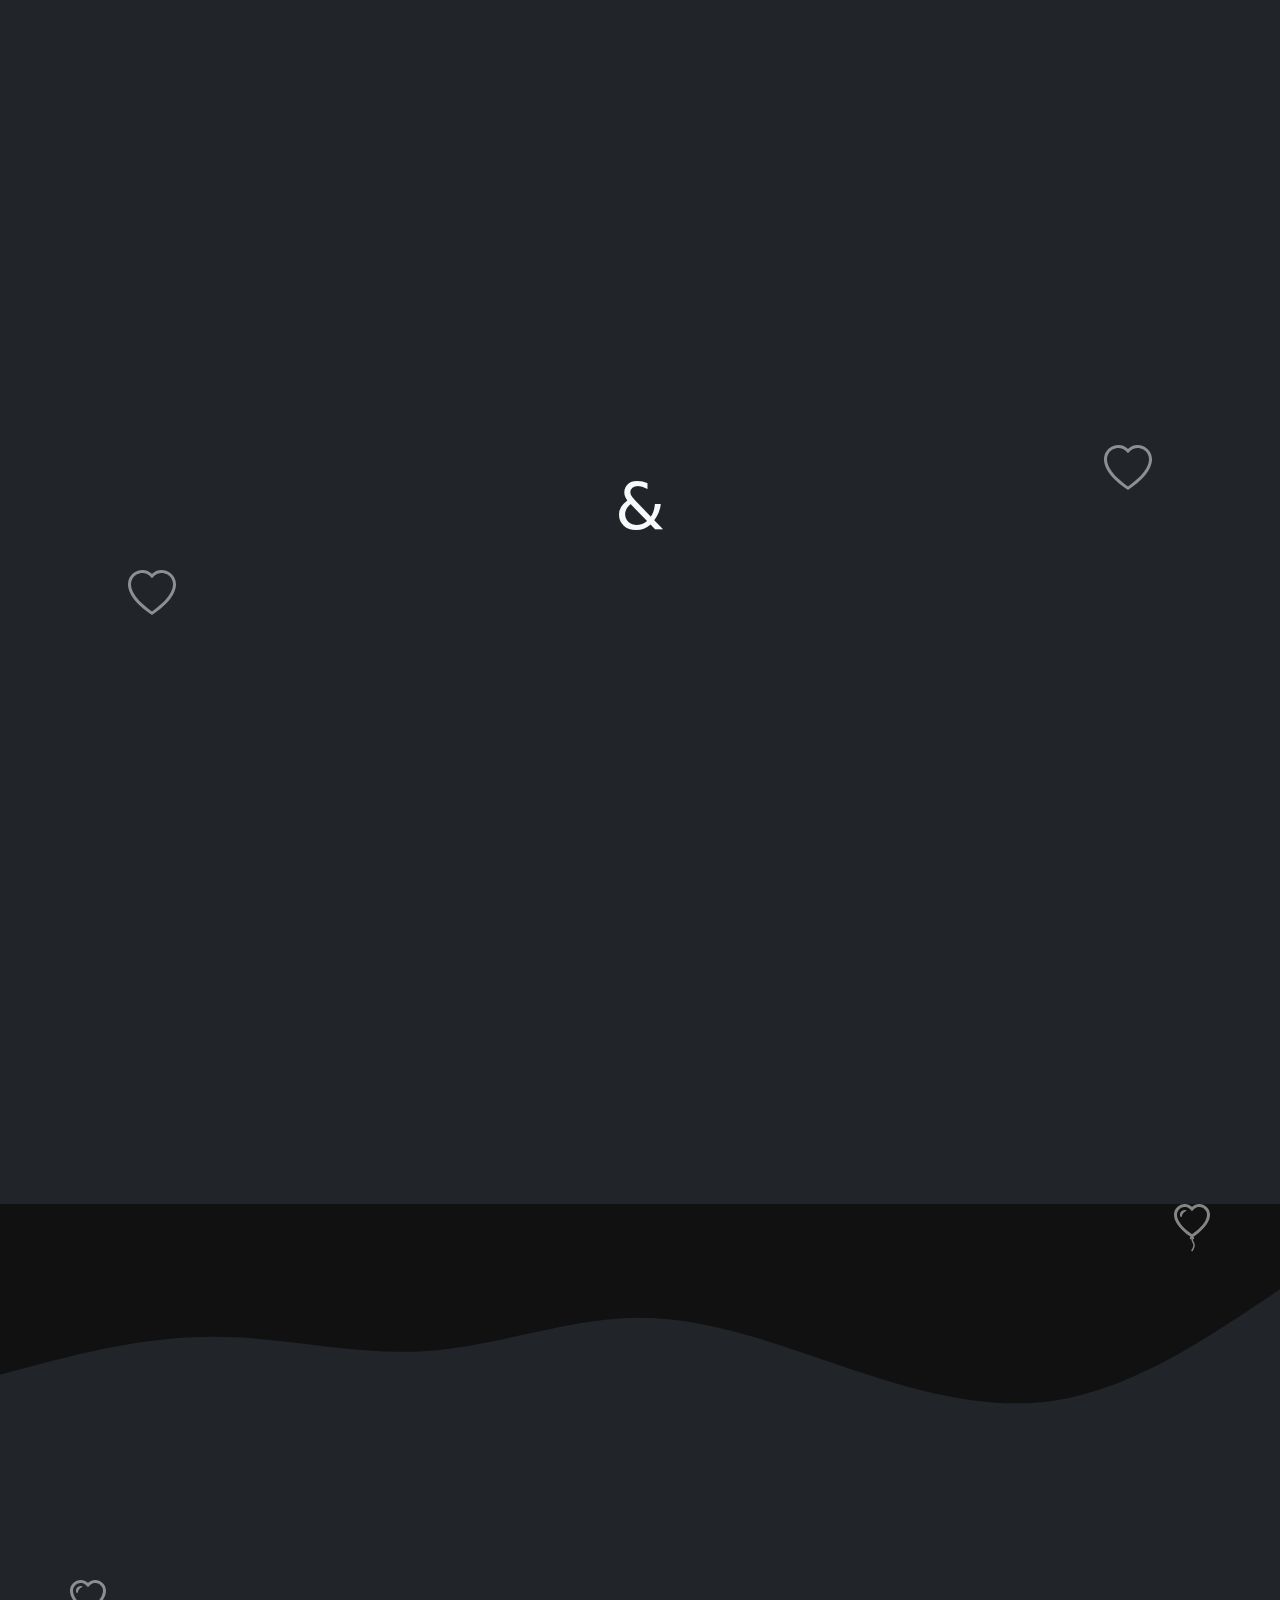
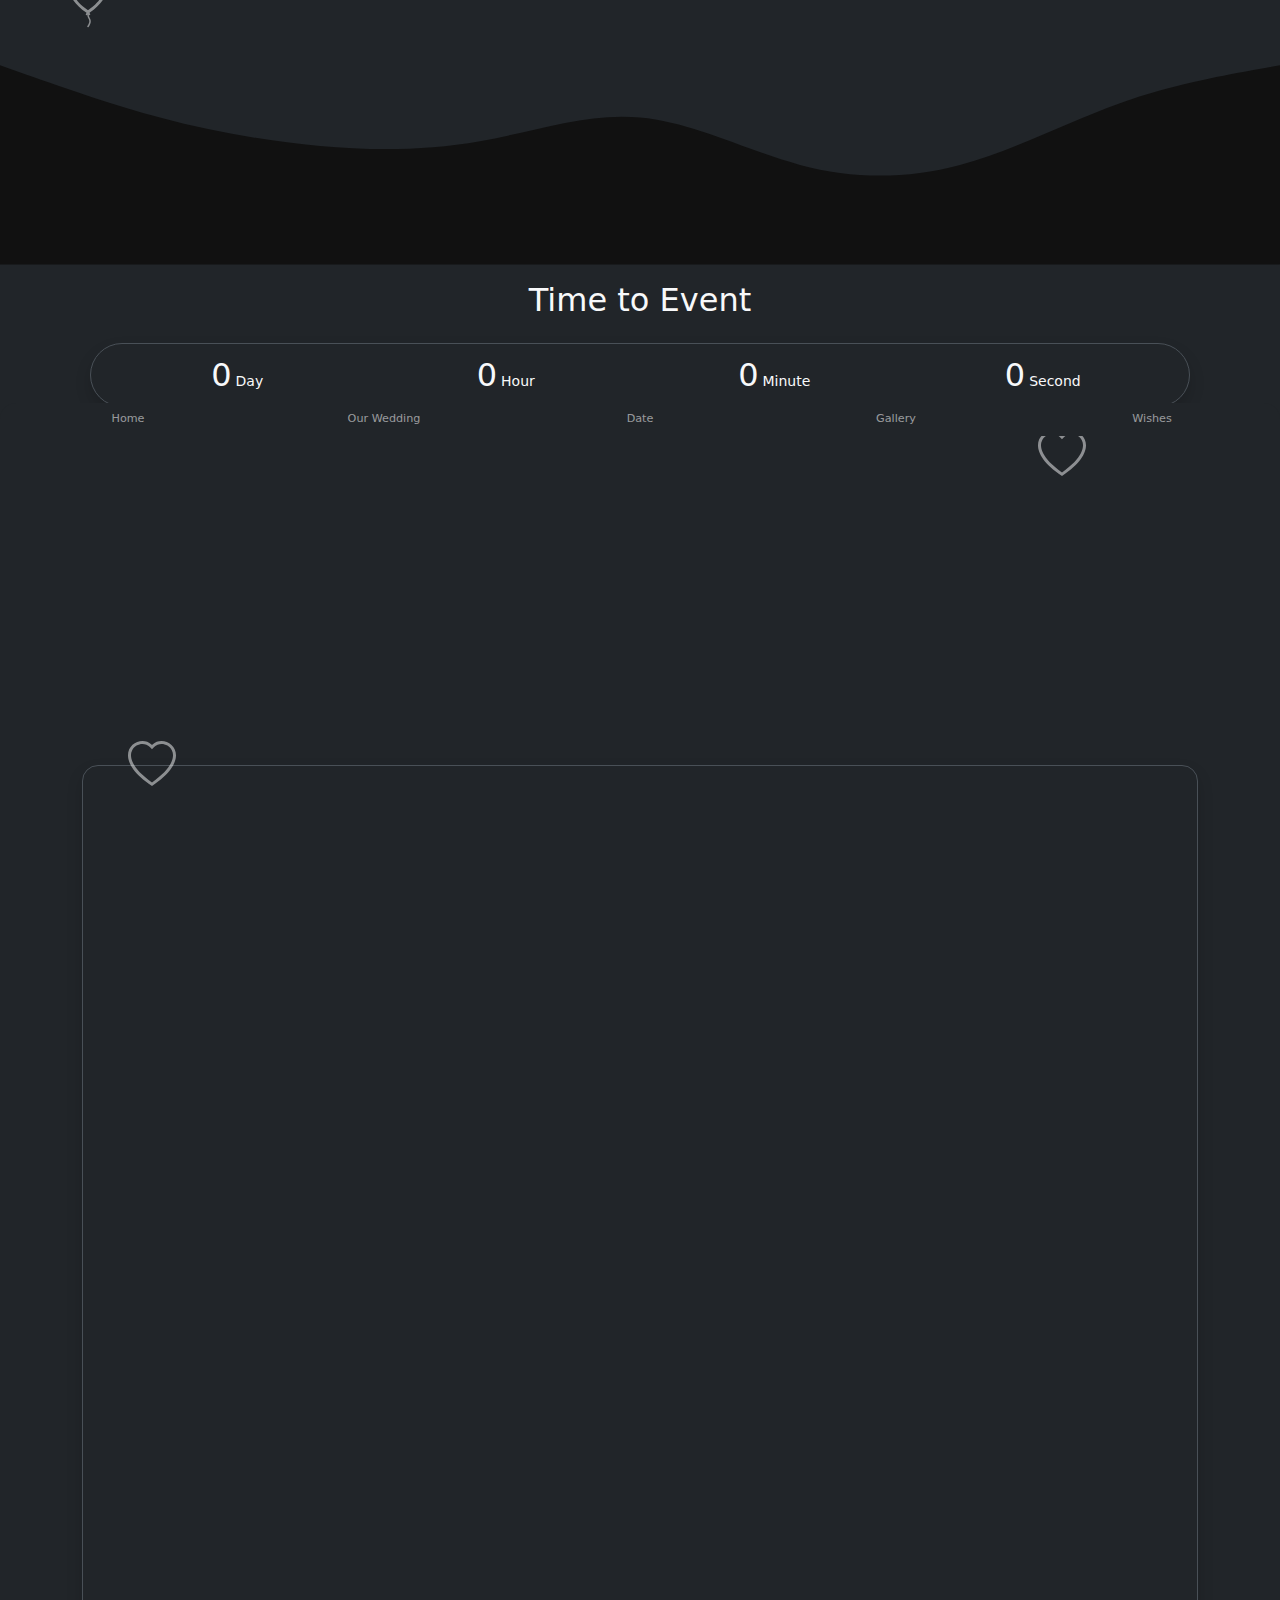
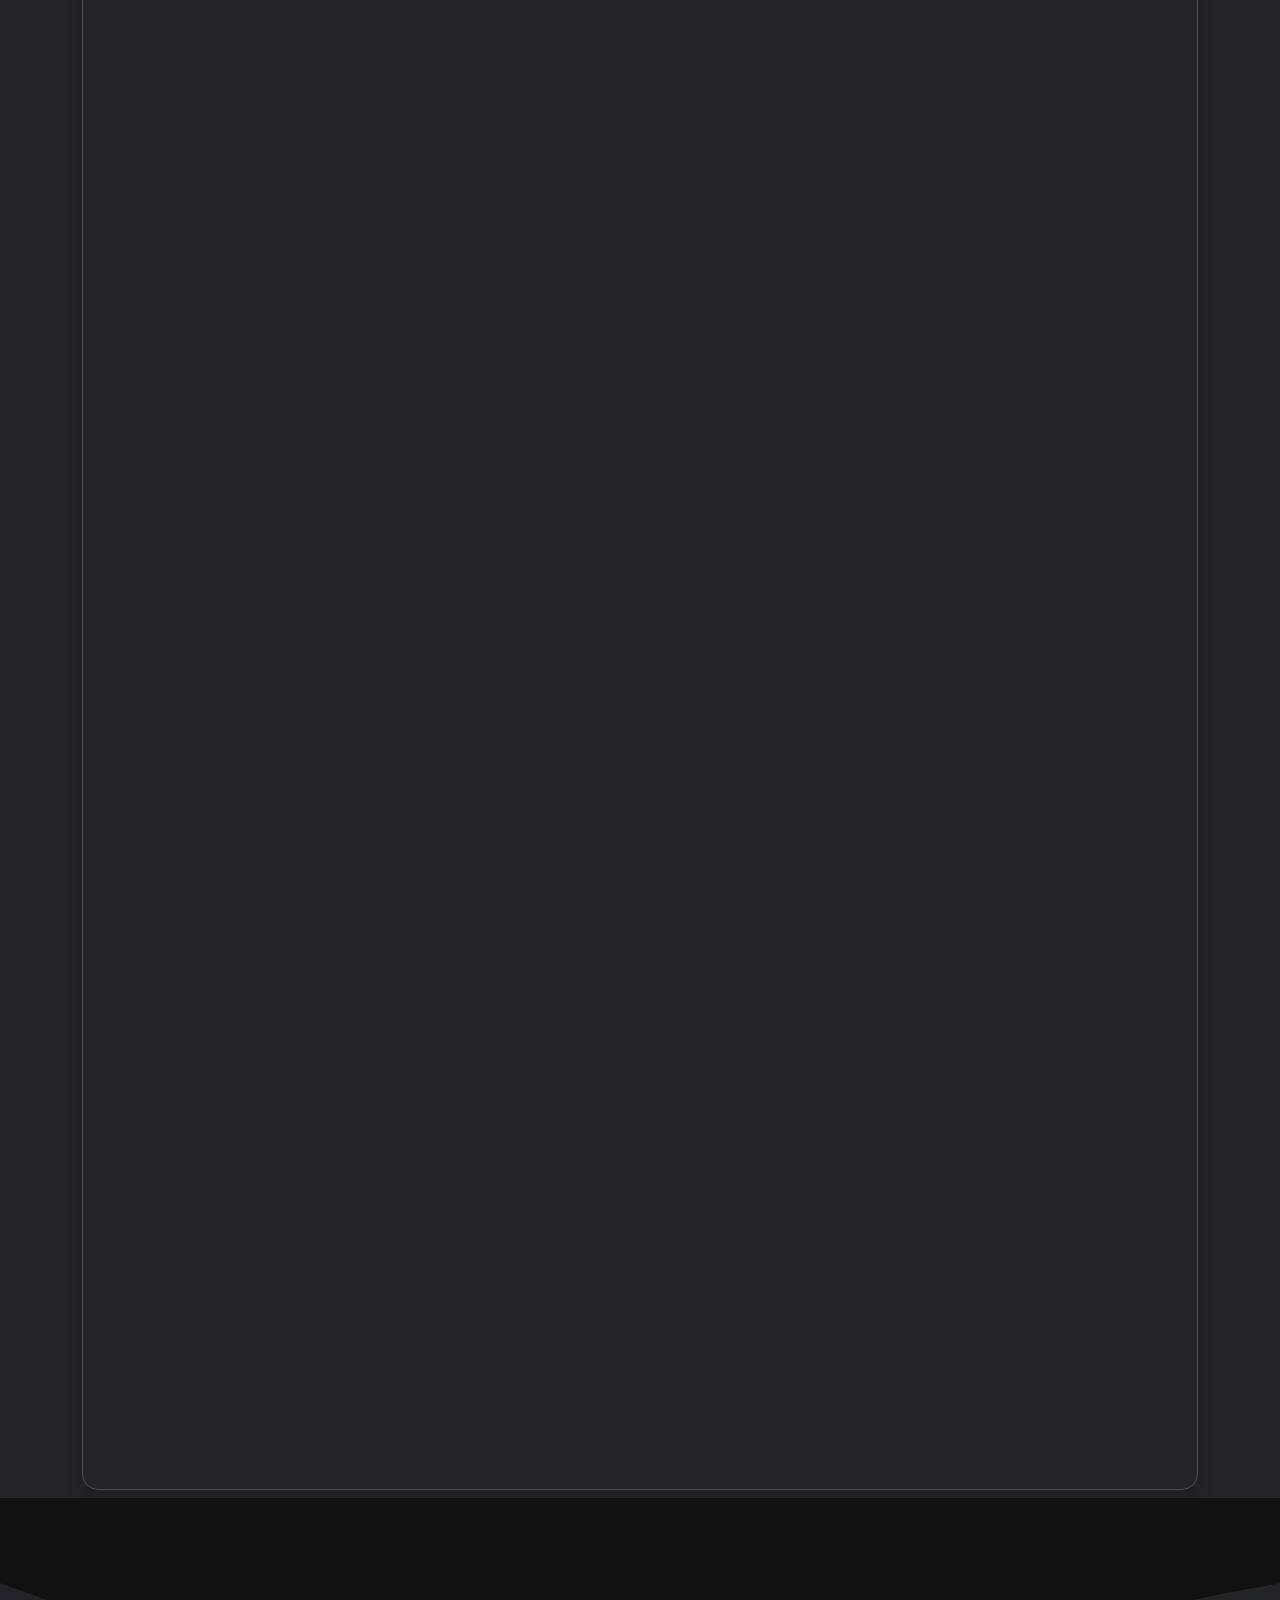
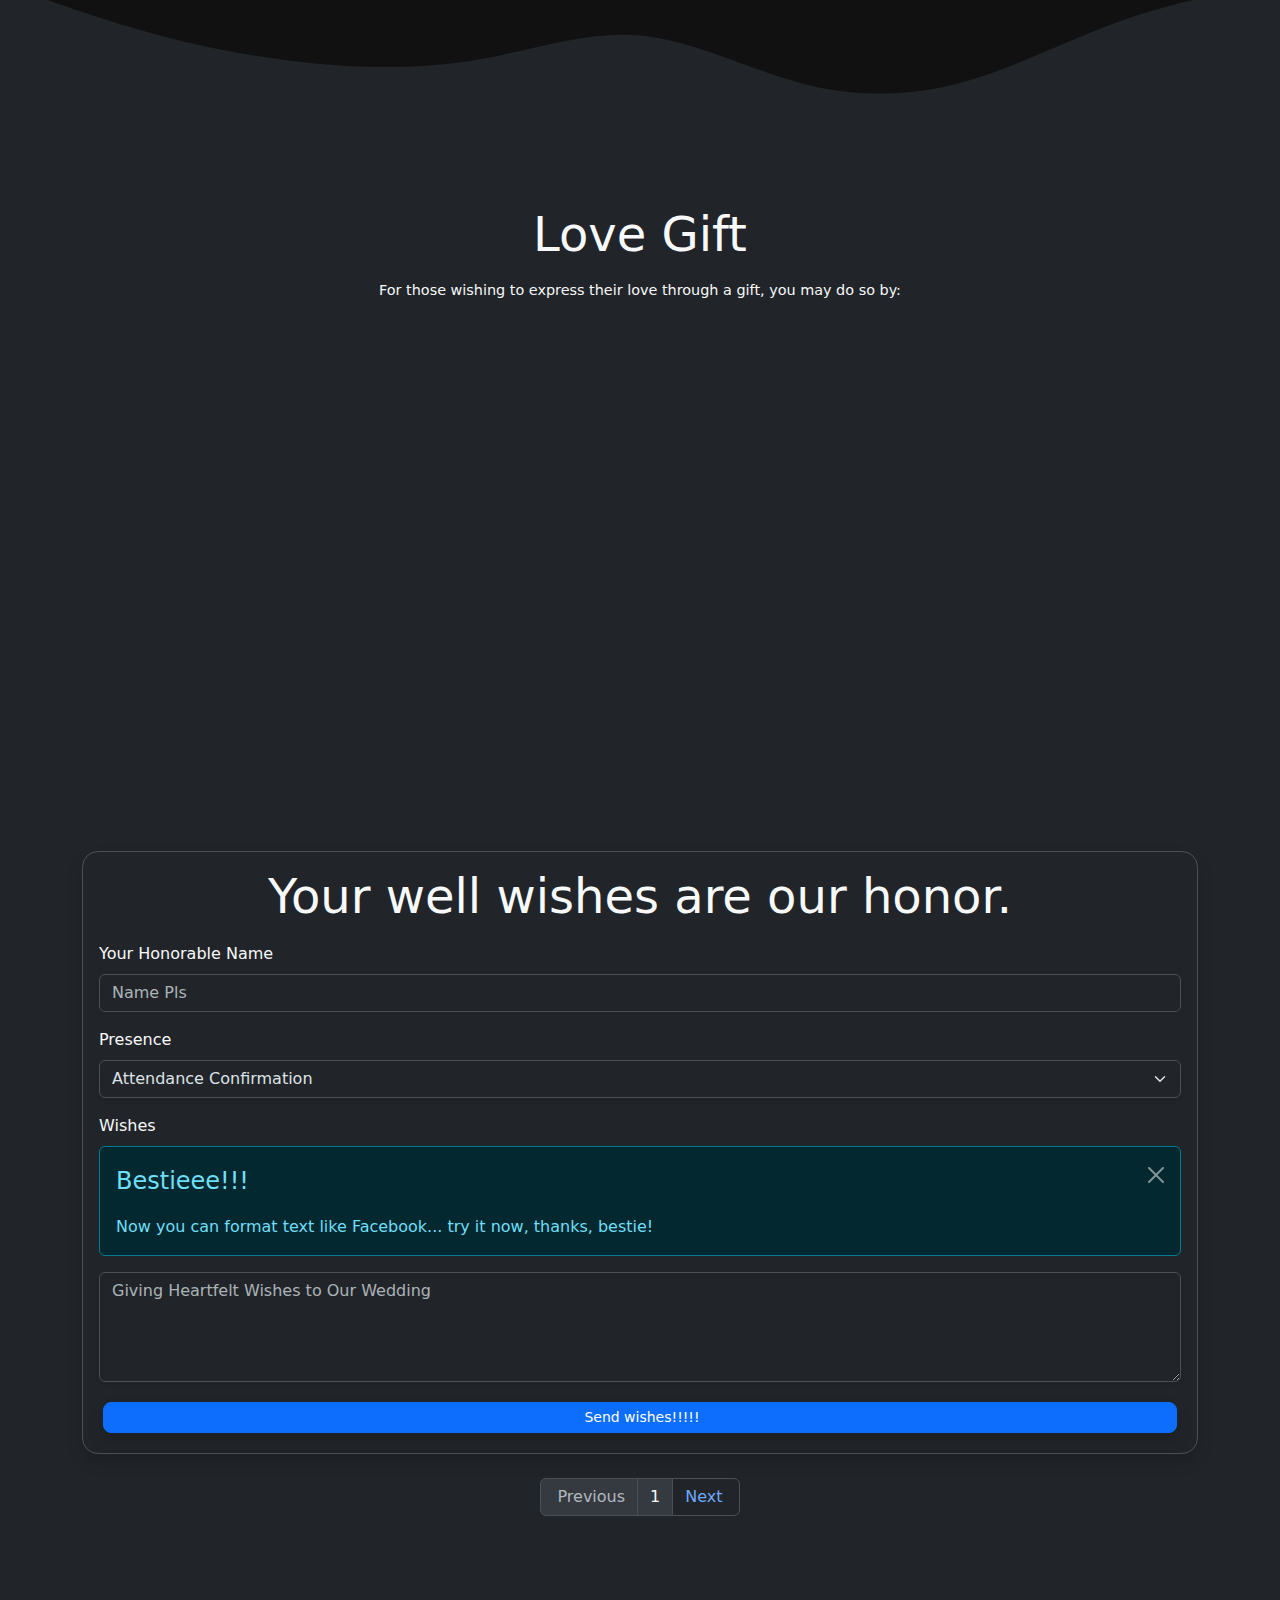
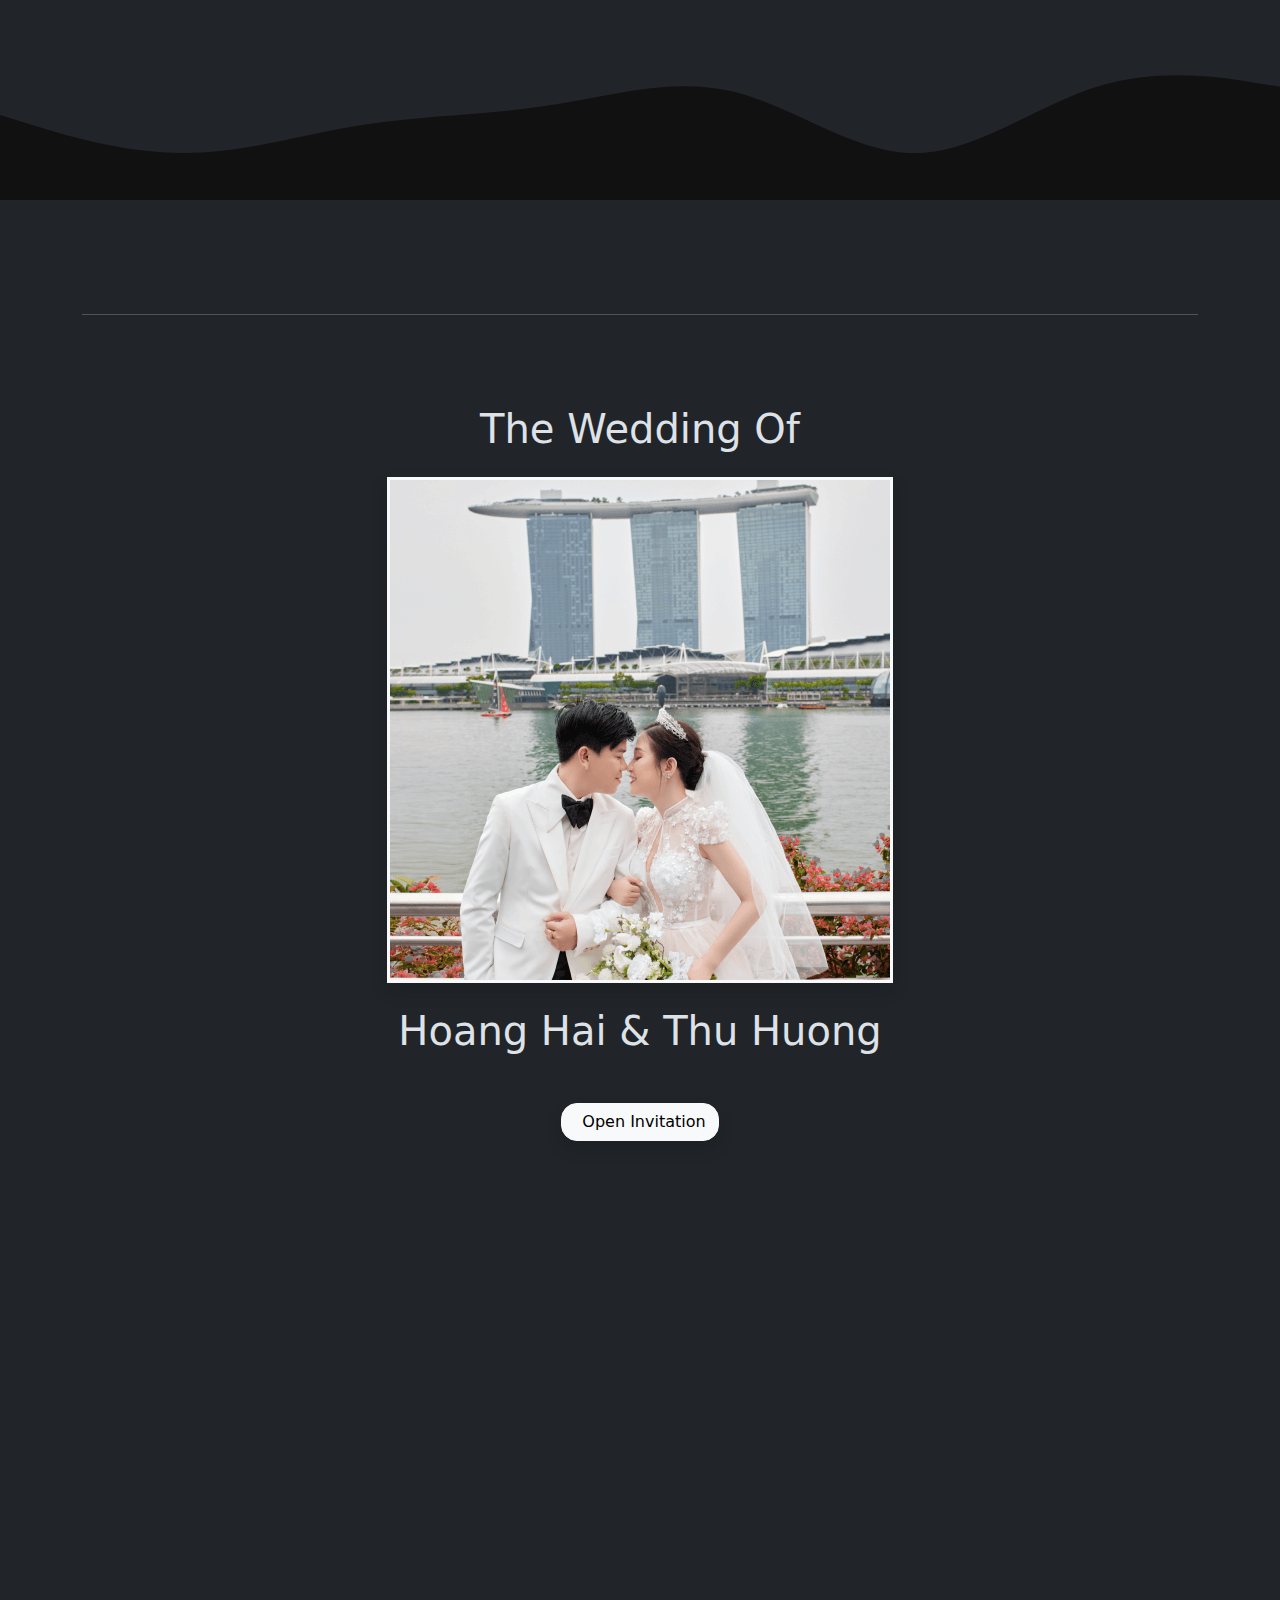
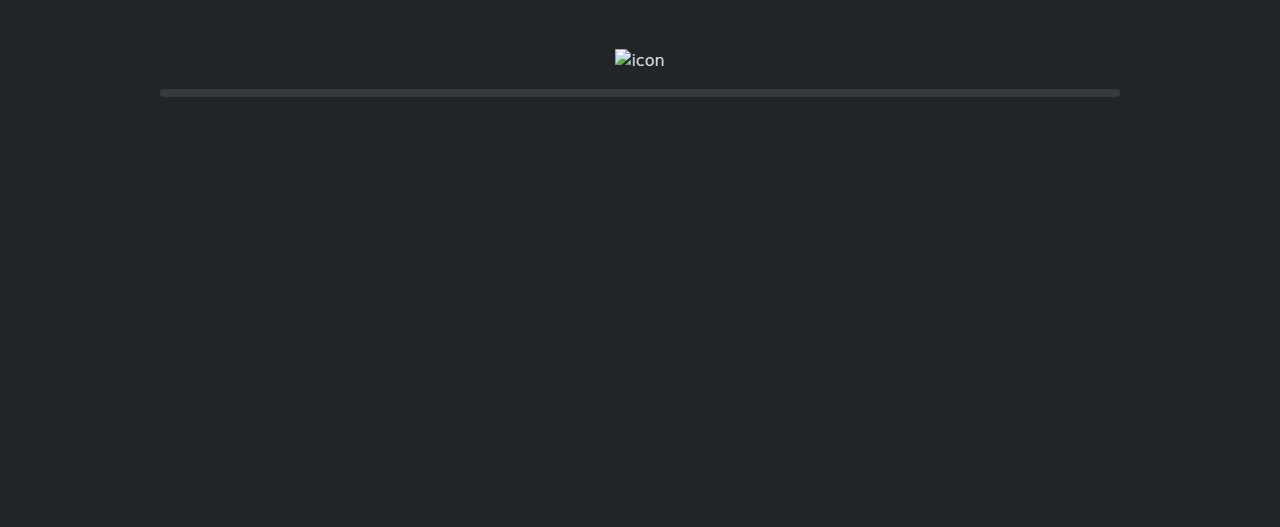
==== commit ea84a771: "The Wedding Ceremony Hour" ====
--- a/index.html
+++ b/index.html
@@ -305,7 +305,7 @@
                         </div>
 
                         <div class="py-2" data-aos="fade-left" data-aos-duration="1500">
-                            <h1 class="font-esthetic" style="font-size: 2rem;">The Wedding Ceremony Hou</h1>
+                            <h1 class="font-esthetic" style="font-size: 2rem;">The Wedding Ceremony Hour</h1>
                             <p>19:00 PM - 21:00PM</p>
                         </div>
                     </div>
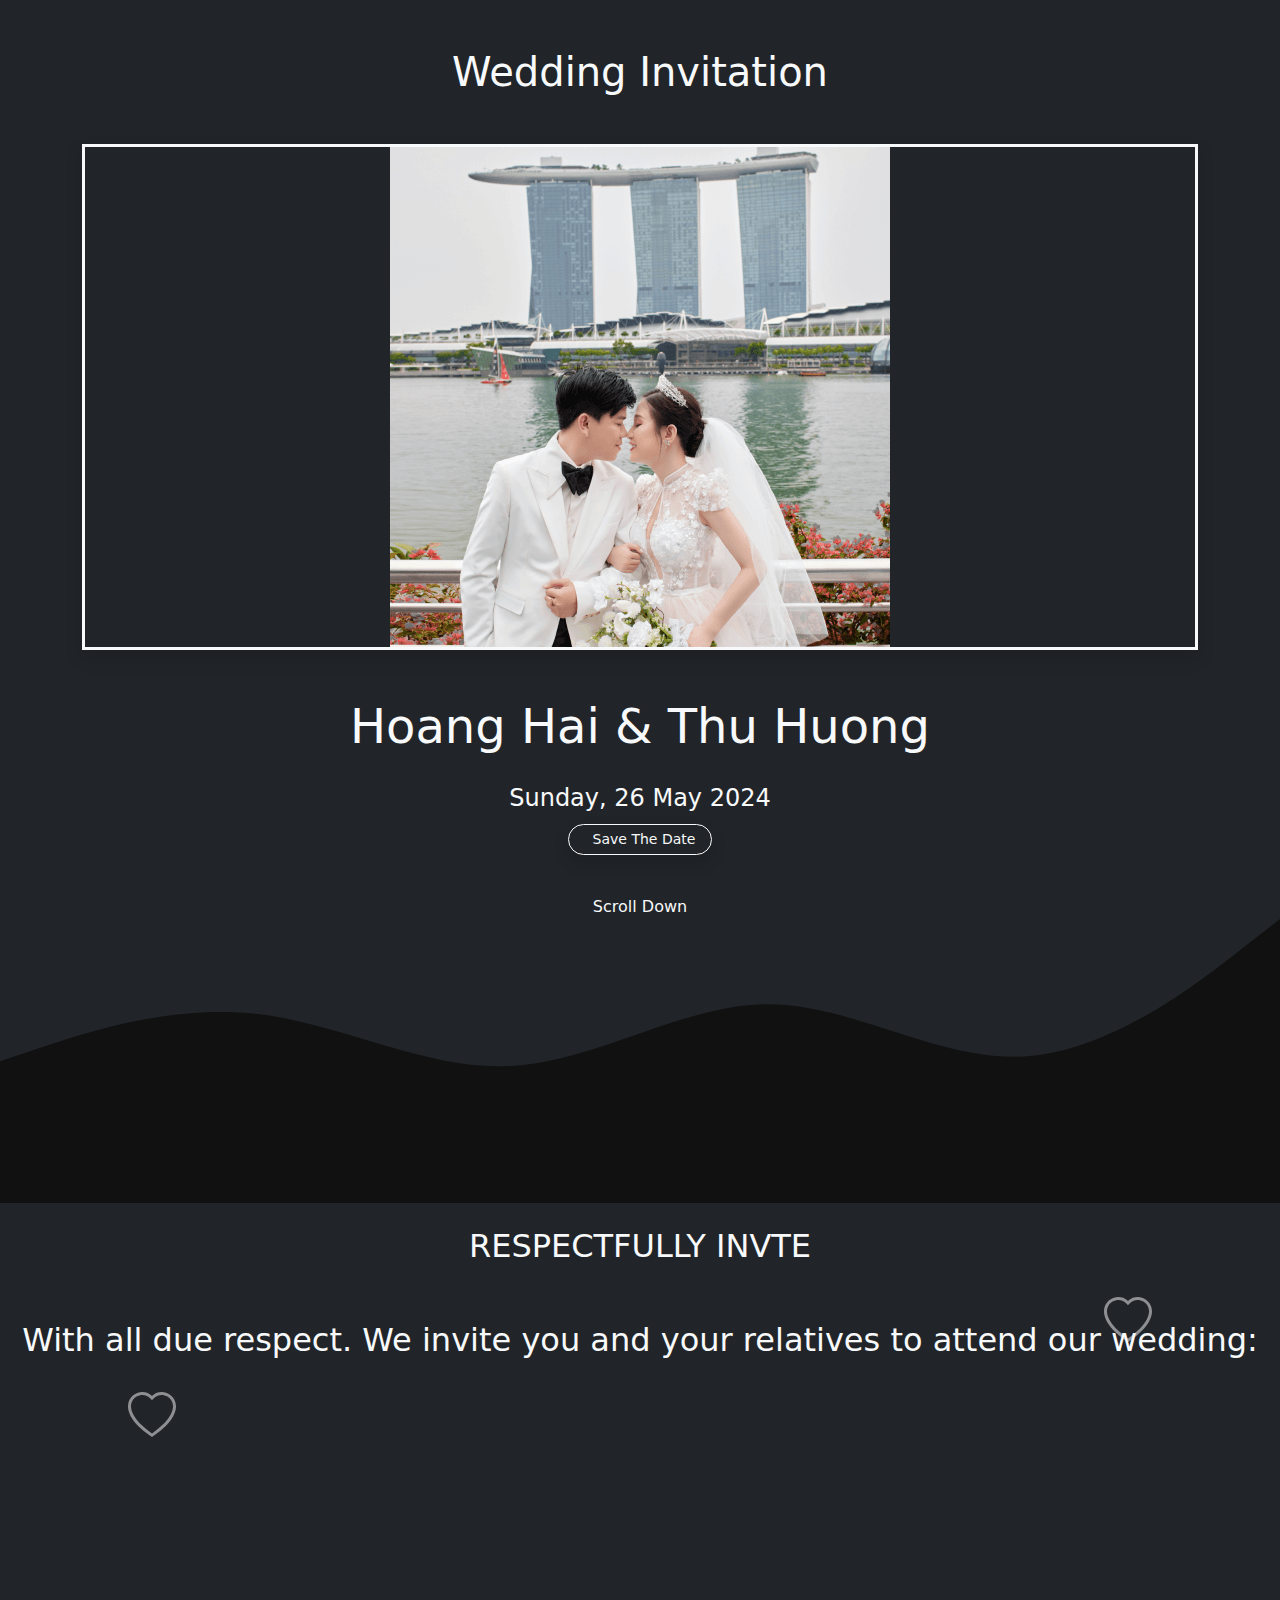
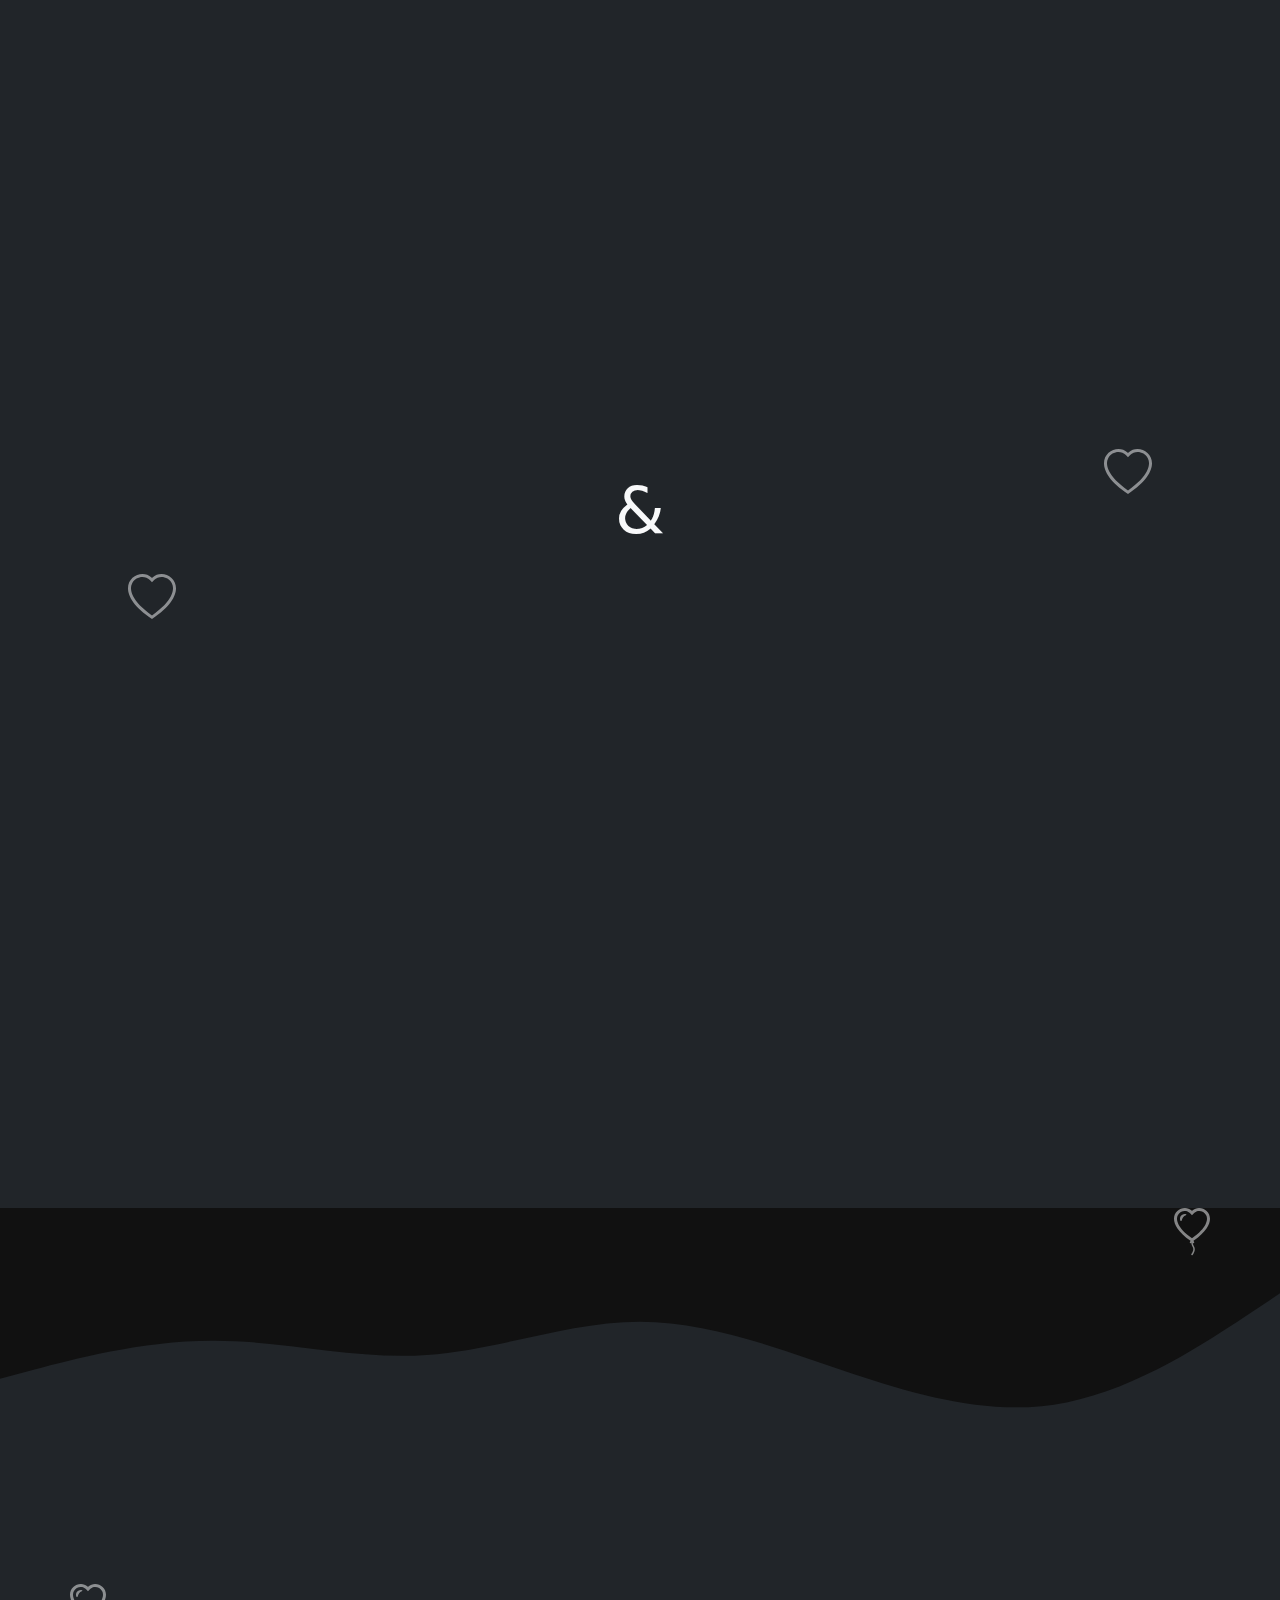
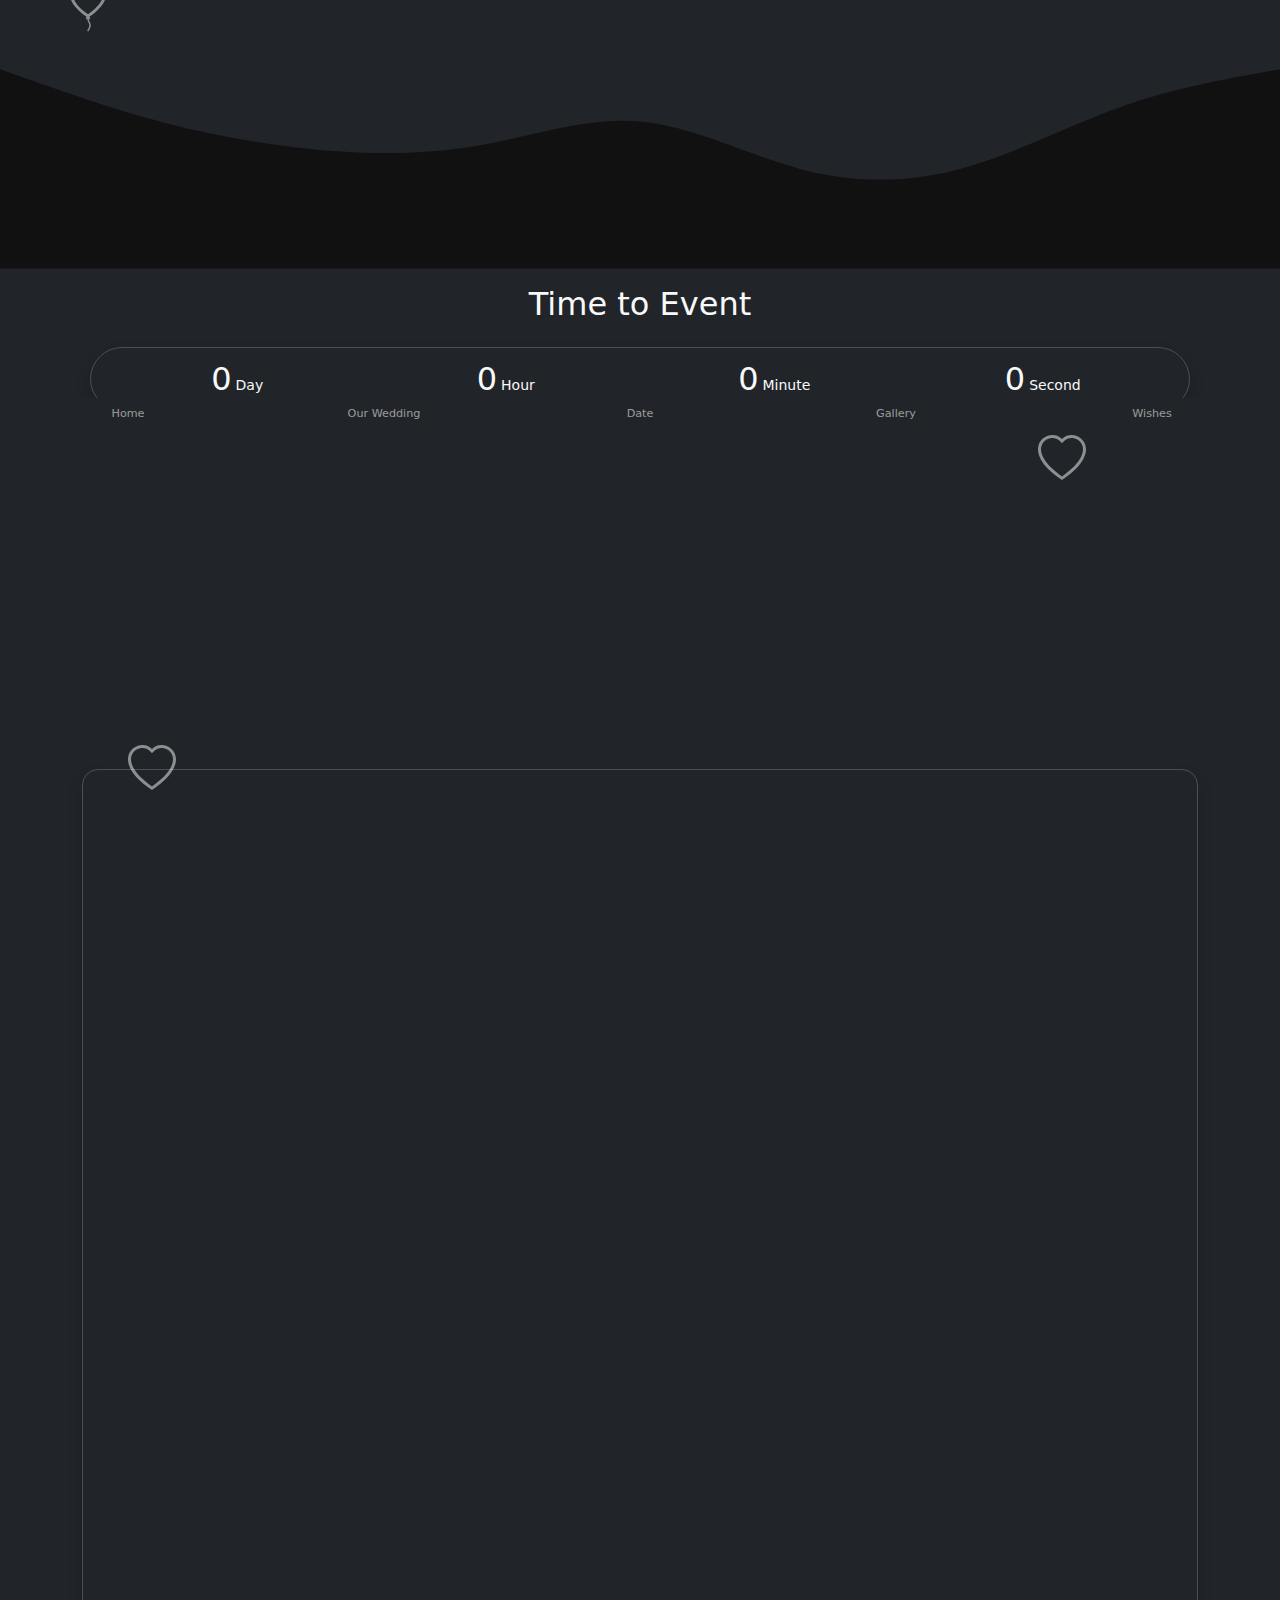
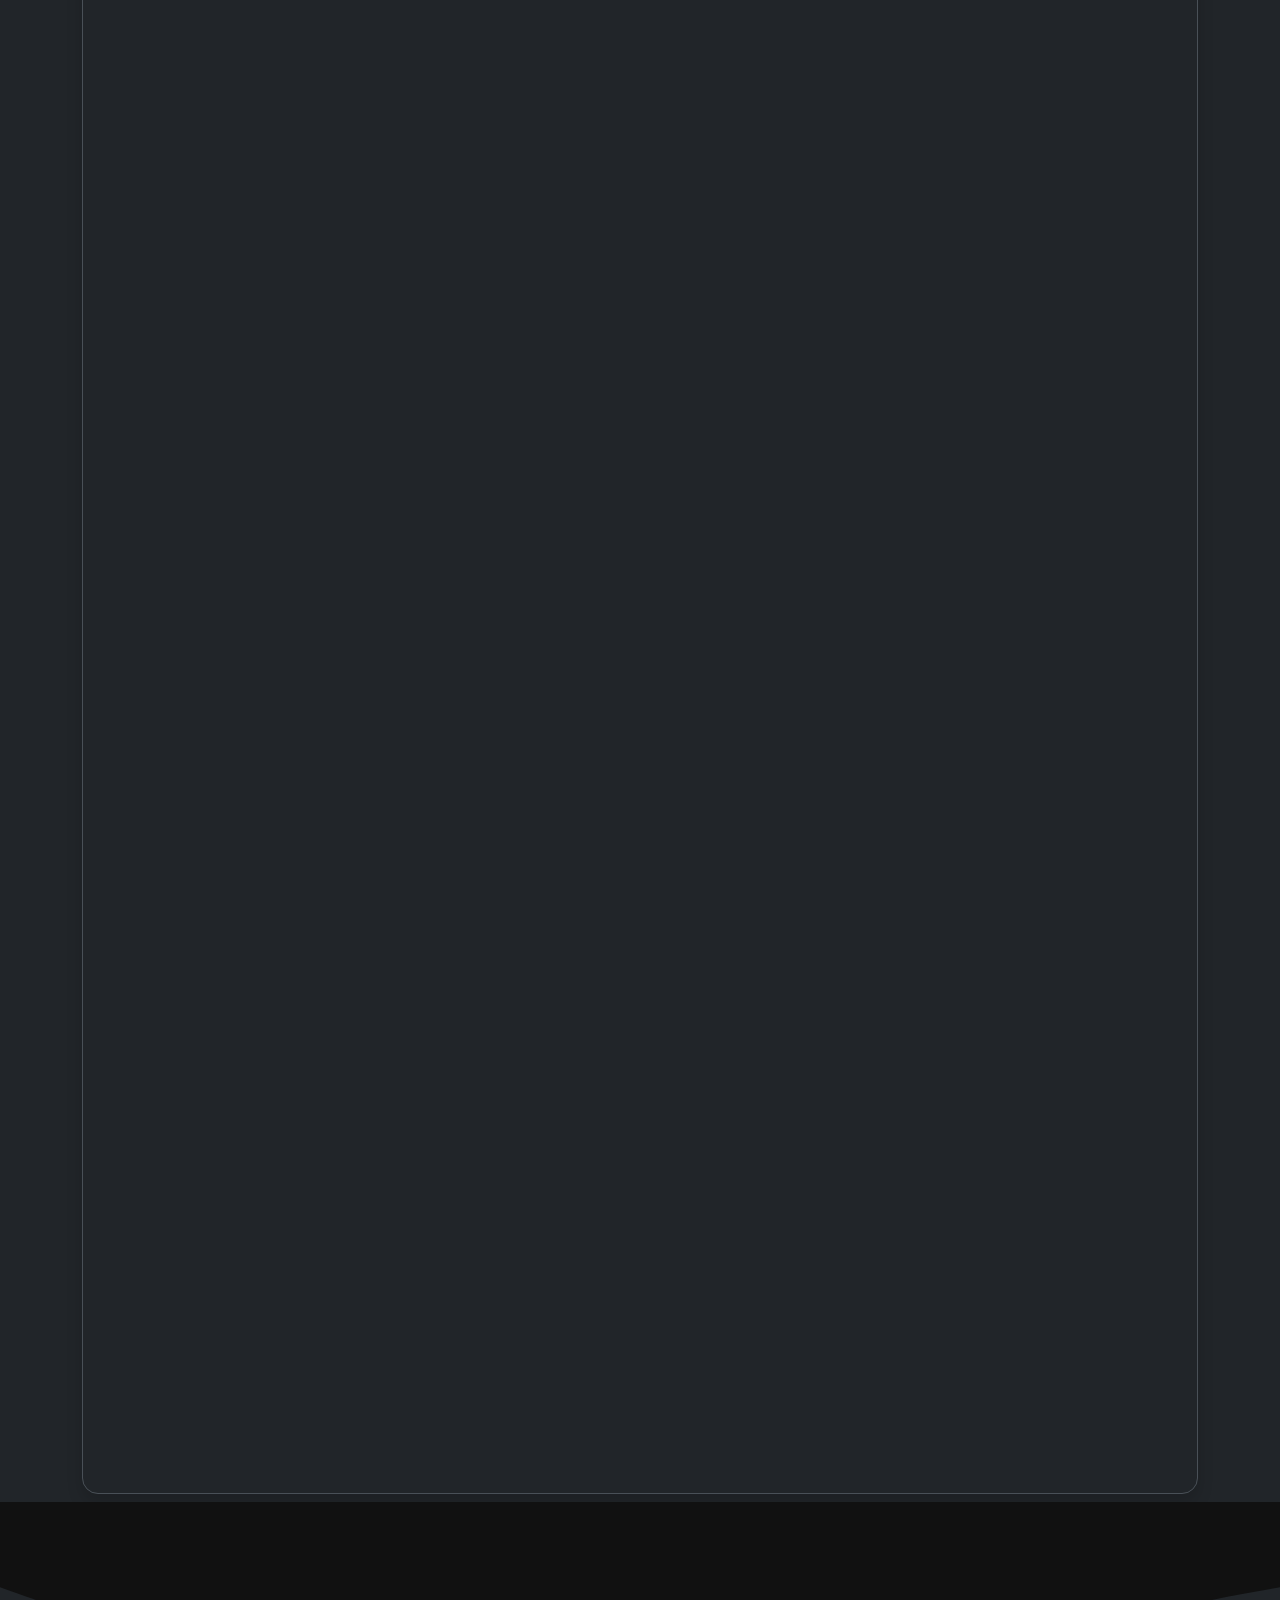
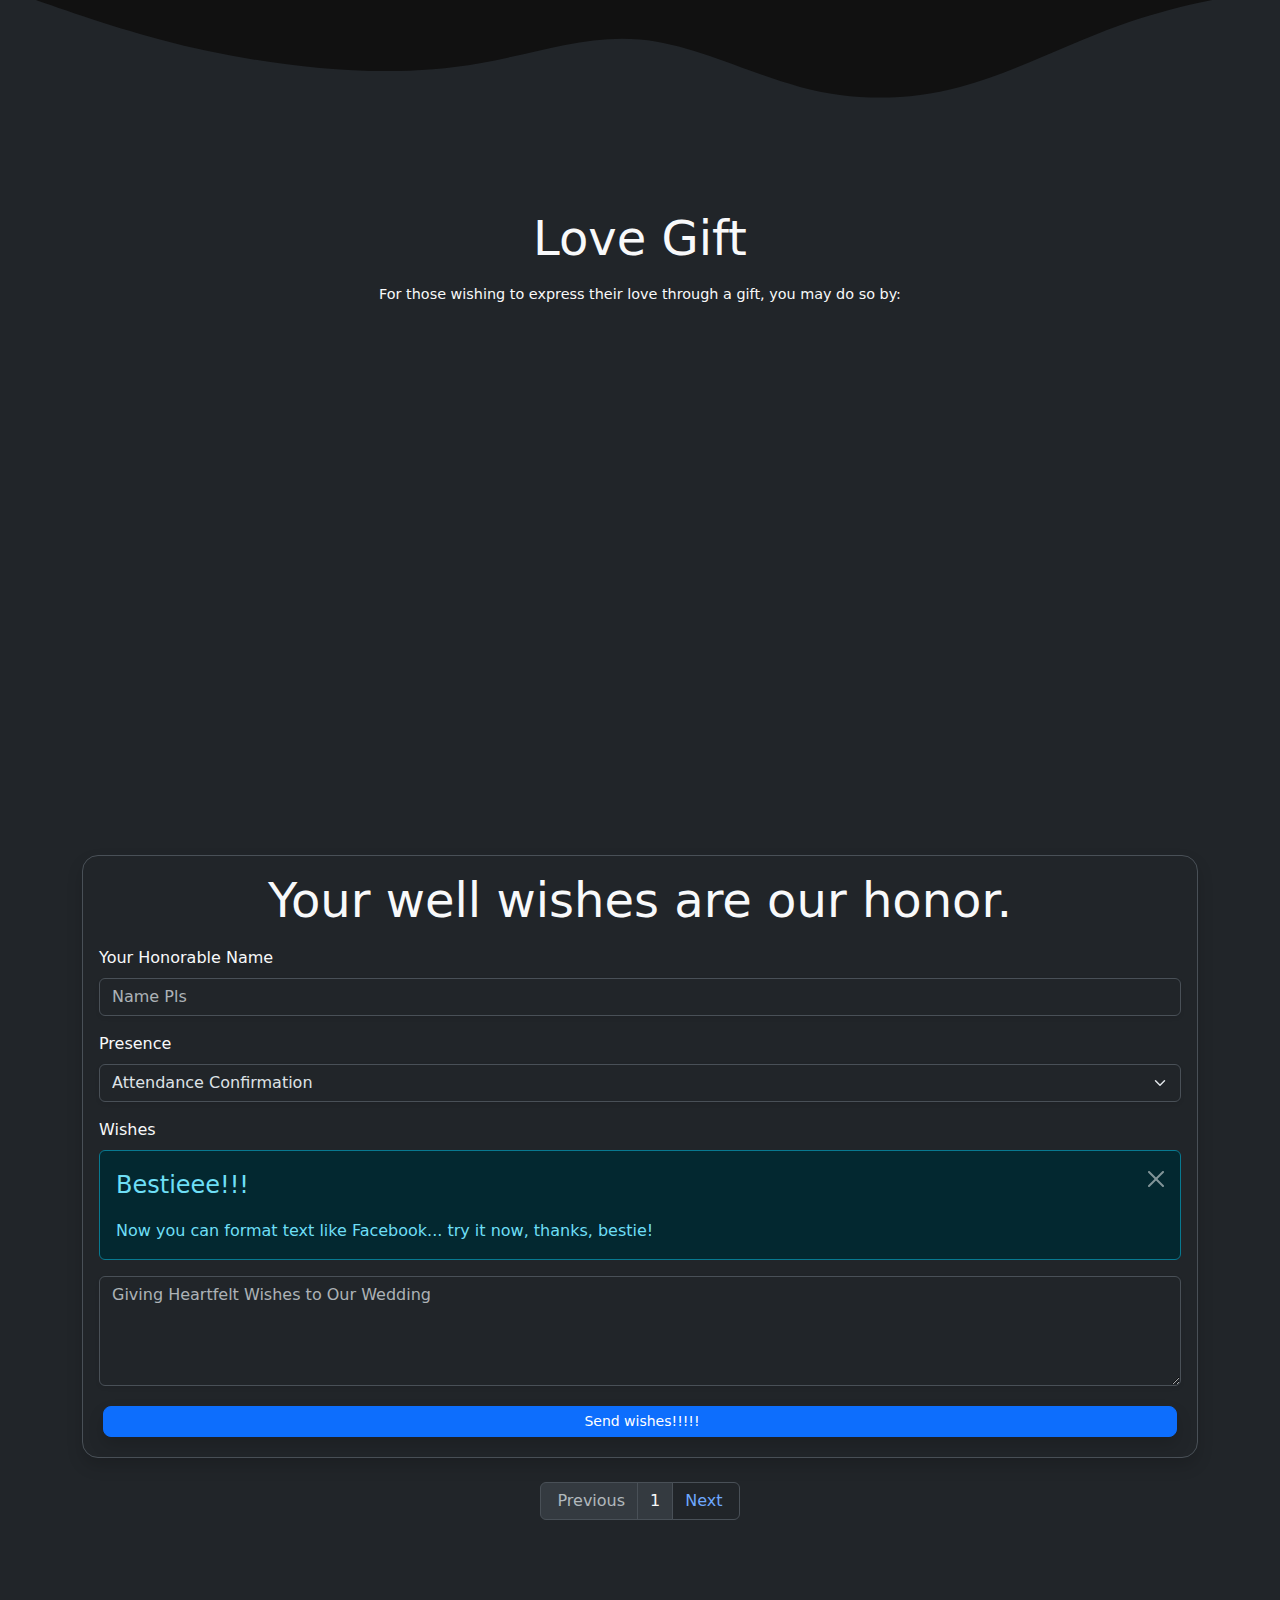
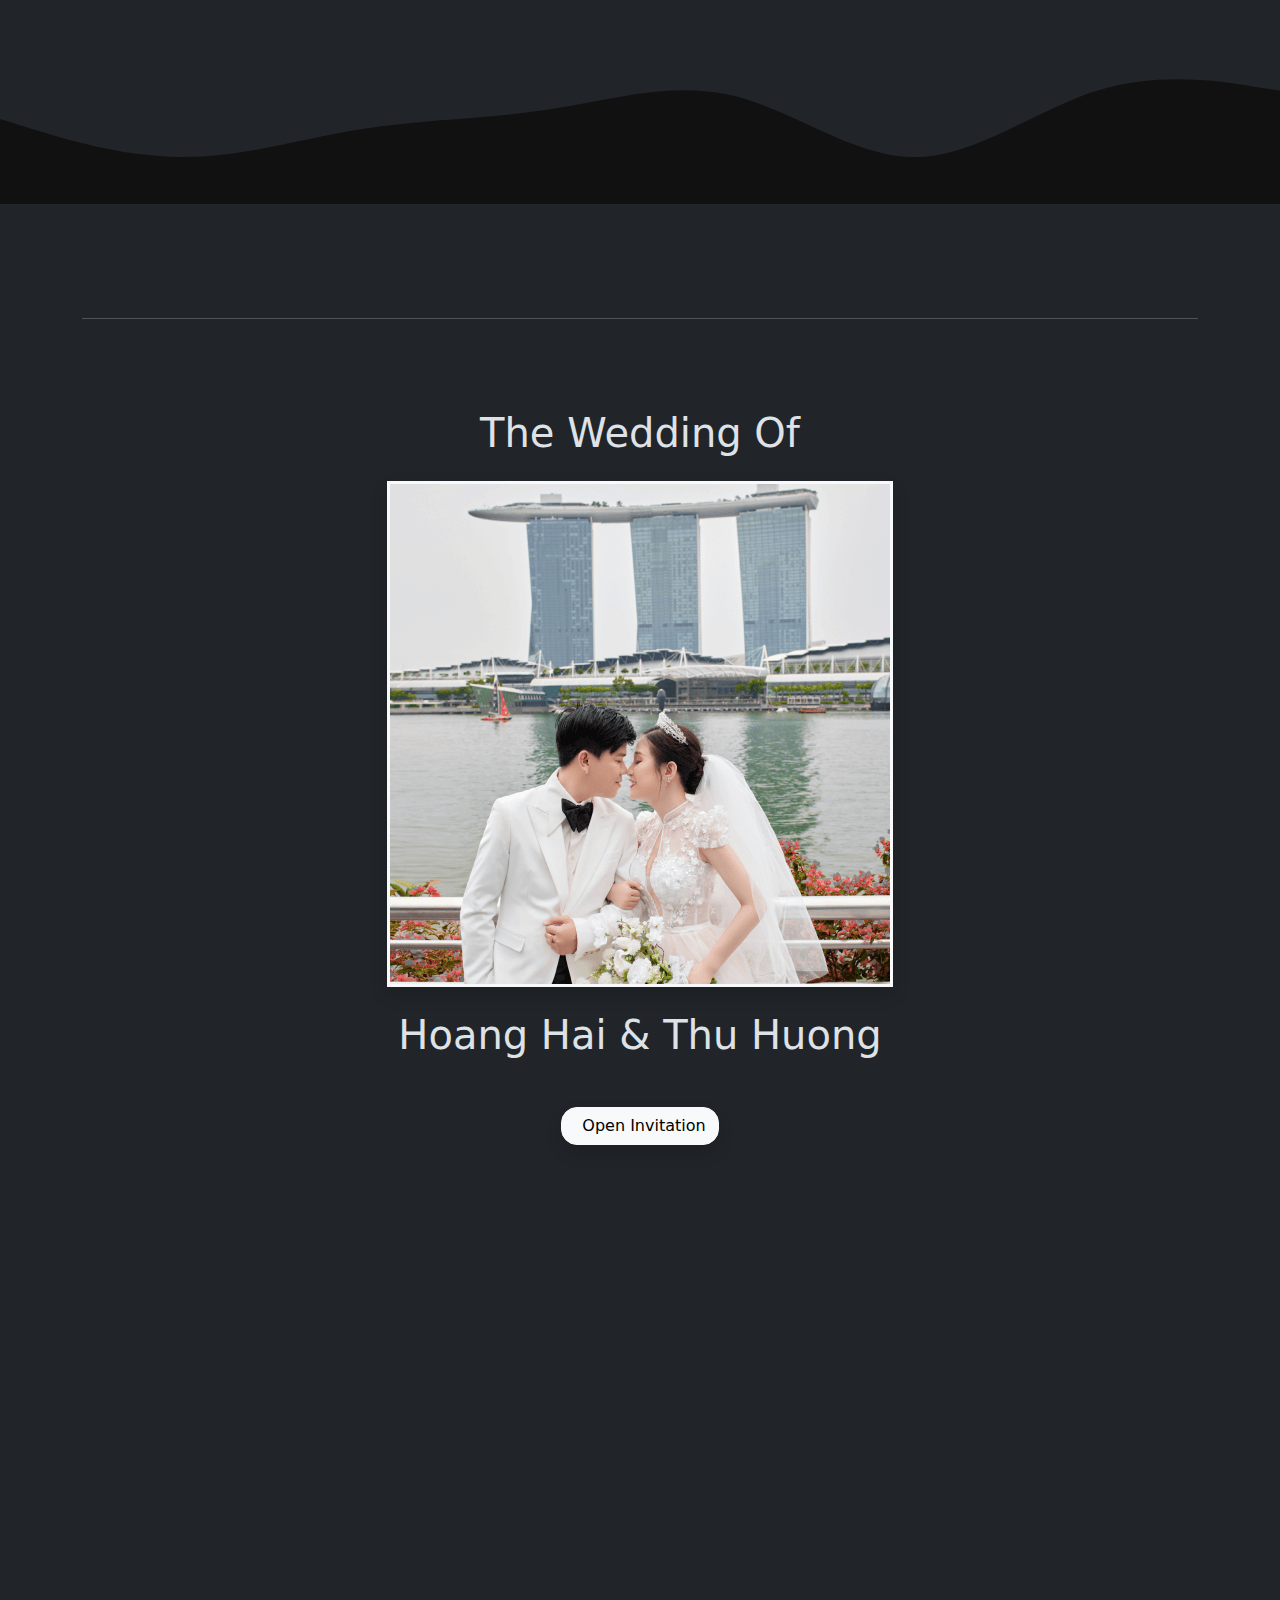
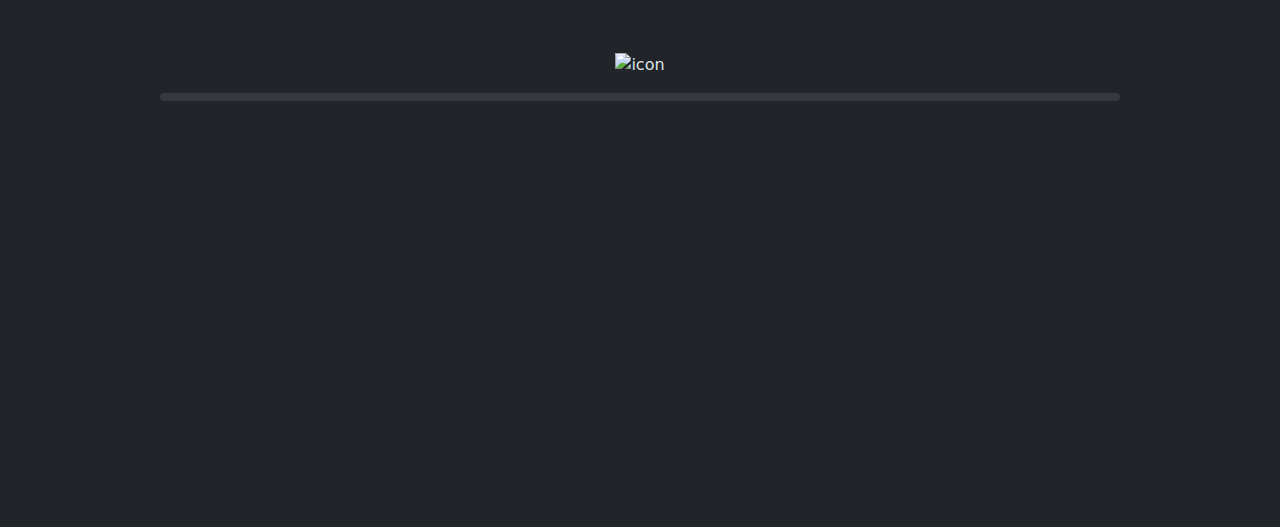
==== commit 28ce6d04: "update assets" ====
--- a/index.html
+++ b/index.html
@@ -17,9 +17,9 @@
     <meta name="keywords" content="HaiCao, Thu Huong Nguyen, haihuongwedding, wedding">
     <meta property="og:title" content="Hoang Hai & Thu Huong's Online Wedding Invitation Website">
     <meta property="og:description" content="Hoang Hai & Thu Huong's Online Wedding Invitation Website">
-    <meta property="og:image" content="./assets/images/bg_1.JPG">
+    <meta property="og:image" content="./assets/images/logo_bg.png">
     <meta property="og:keywords" content="HaiCao, Thu Huong Nguyen, haihuongwedding, wedding">
-    <meta property="og:image:secure_url" content="./assets/images/bg_1.JPG">
+    <meta property="og:image:secure_url" content="./assets/images/logo_bg.png">
     <meta property="og:image:type" content="image/jpeg">
     <meta property="og:image:alt" content="Hoang Hai & Thu Huong's Online Wedding Invitation Website">
     <meta property="og:type" content="website">
@@ -37,7 +37,7 @@
     <link rel="apple-touch-icon" sizes="192x192" type="image/png" href="https://ulems.my.id/assets/images/icon-192x192.png">
     <link rel="icon" type="image/x-icon" href="https://ulems.my.id/favicon.ico"> -->
     <link rel="shortcut icon" type="image/x-icon" href="./assets/images/favicon.ico">
-    <link rel="apple-touch-icon" sizes="192x192" type="image/JPG" href="./assets/images/bg_1.JPG">
+    <link rel="apple-touch-icon" sizes="192x192" type="image/JPG" href="./assets/images/logo_bg.png">
     <link rel="icon" type="image/x-icon" href="./assets/images/favicon.ico">
 
     <!-- Preconnect and preload CDN -->
@@ -306,7 +306,7 @@
 
                         <div class="py-2" data-aos="fade-left" data-aos-duration="1500">
                             <h1 class="font-esthetic" style="font-size: 2rem;">The Wedding Ceremony Hour</h1>
-                            <p>19:00 PM - 21:00PM</p>
+                            <p>19:00 P.M - 21:00 P.M</p>
                         </div>
                     </div>
 
@@ -613,7 +613,7 @@
             <div class="modal-content rounded-4">
                 <div class="modal-body p-0">
                     <div class="d-flex justify-content-center align-items-center" style="height: 100%;">
-                        <img src="./assets/images/bg.jpeg" class="w-100" alt="image" id="show-modal-image">
+                        <img src="./assets/images/logo_bg.png" class="w-100" alt="image" id="show-modal-image">
                     </div>
                 </div>
             </div>
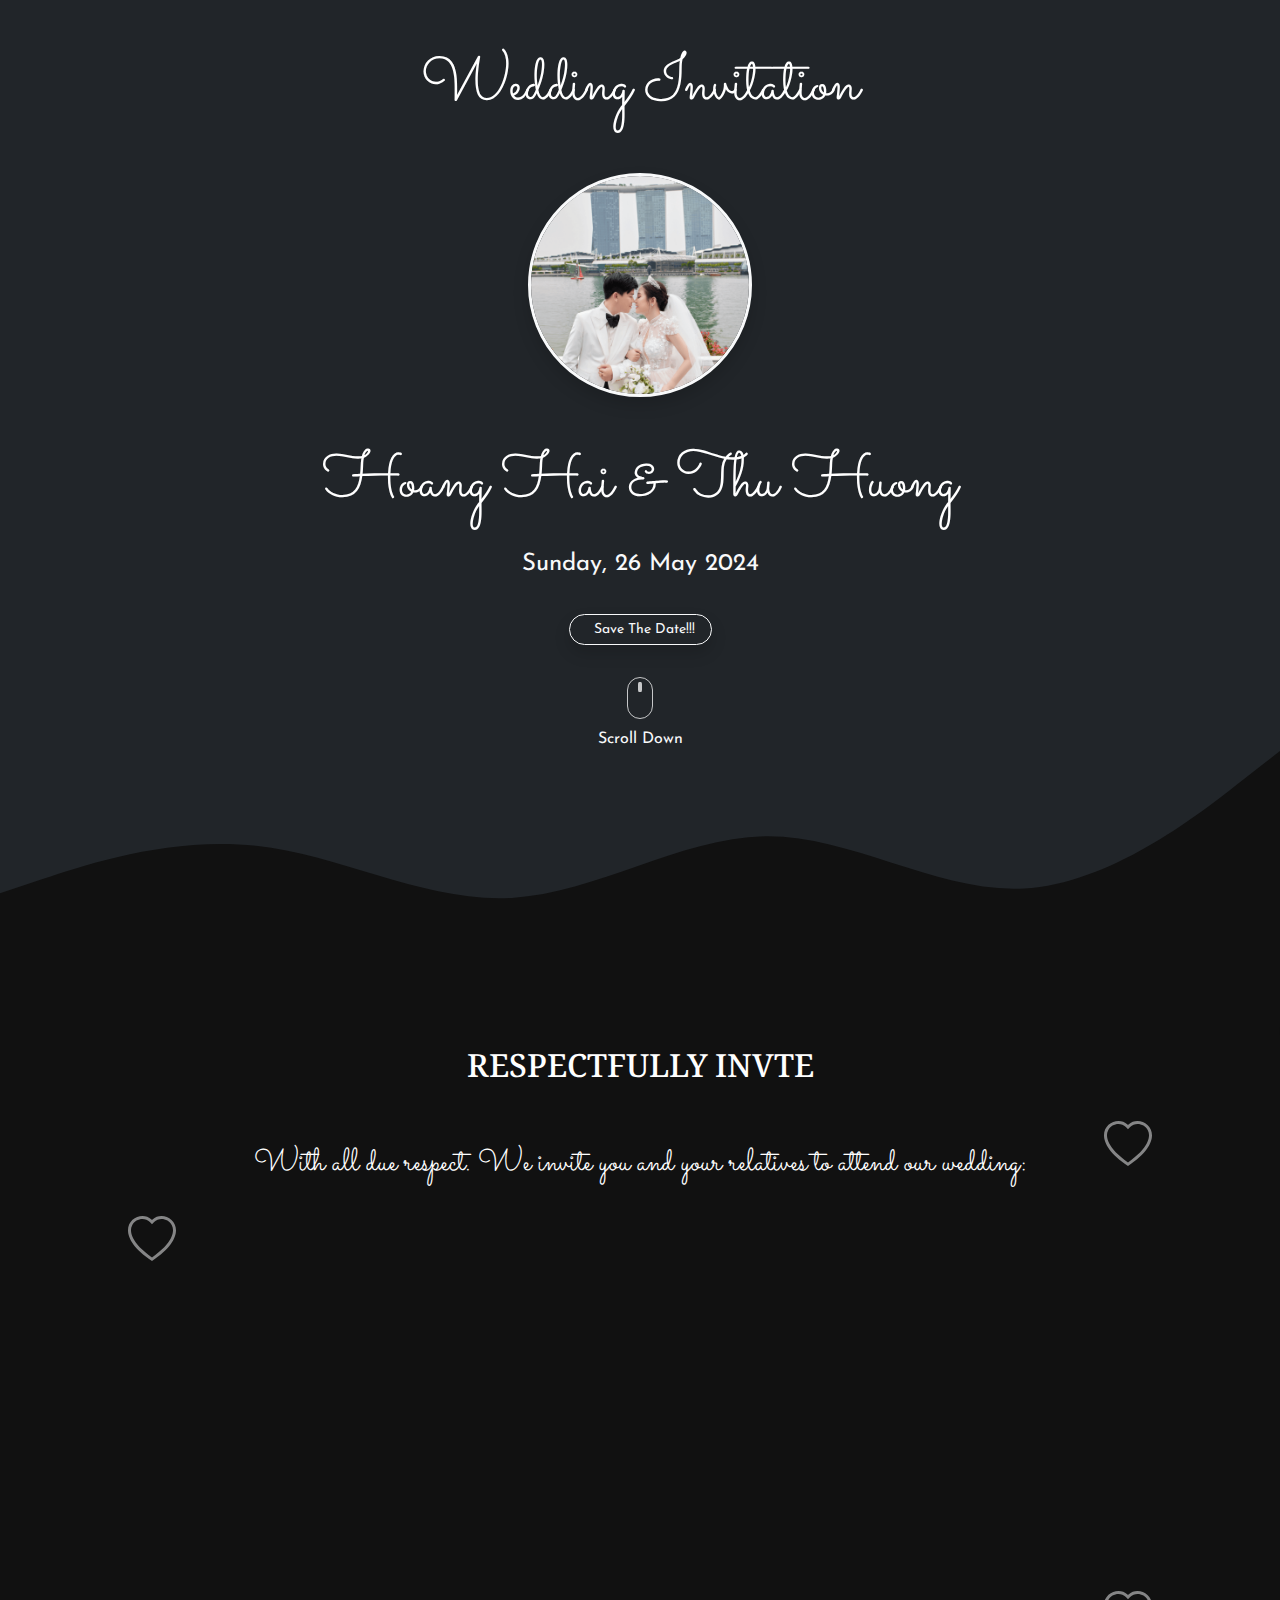
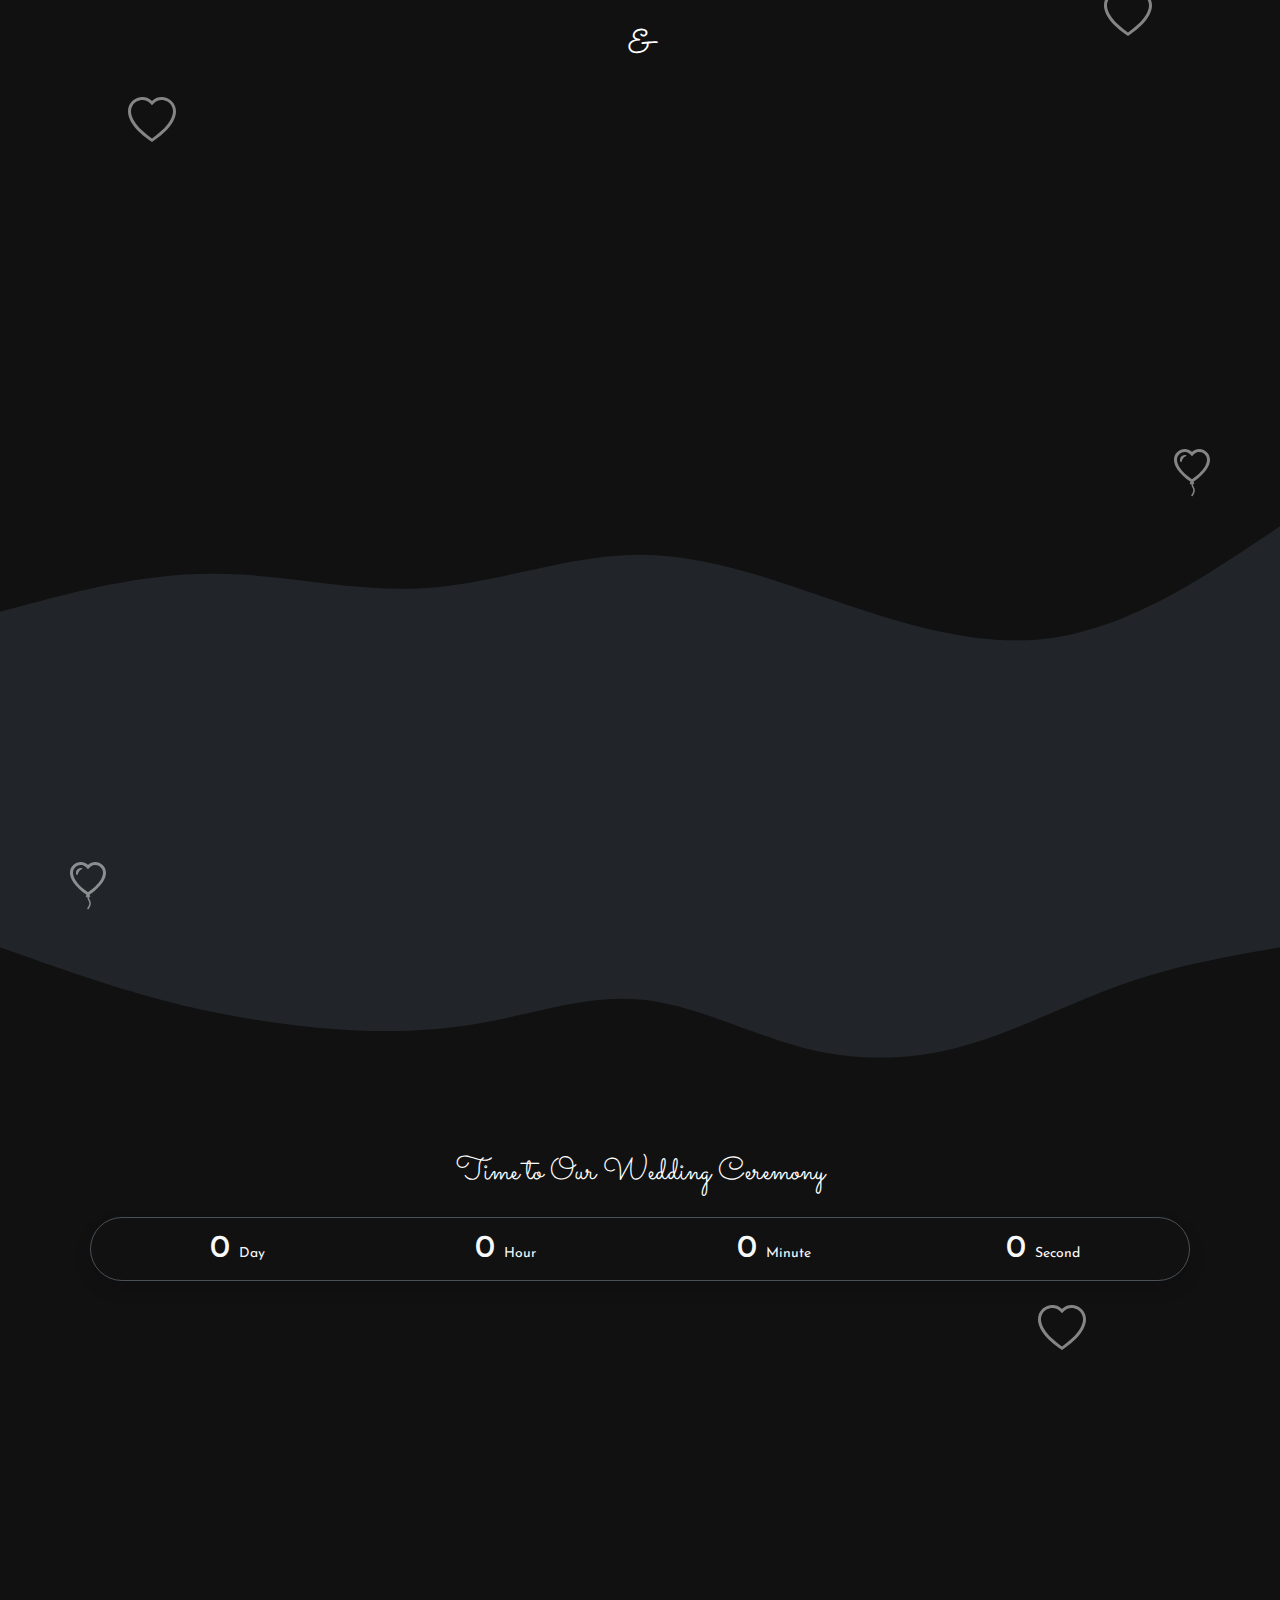
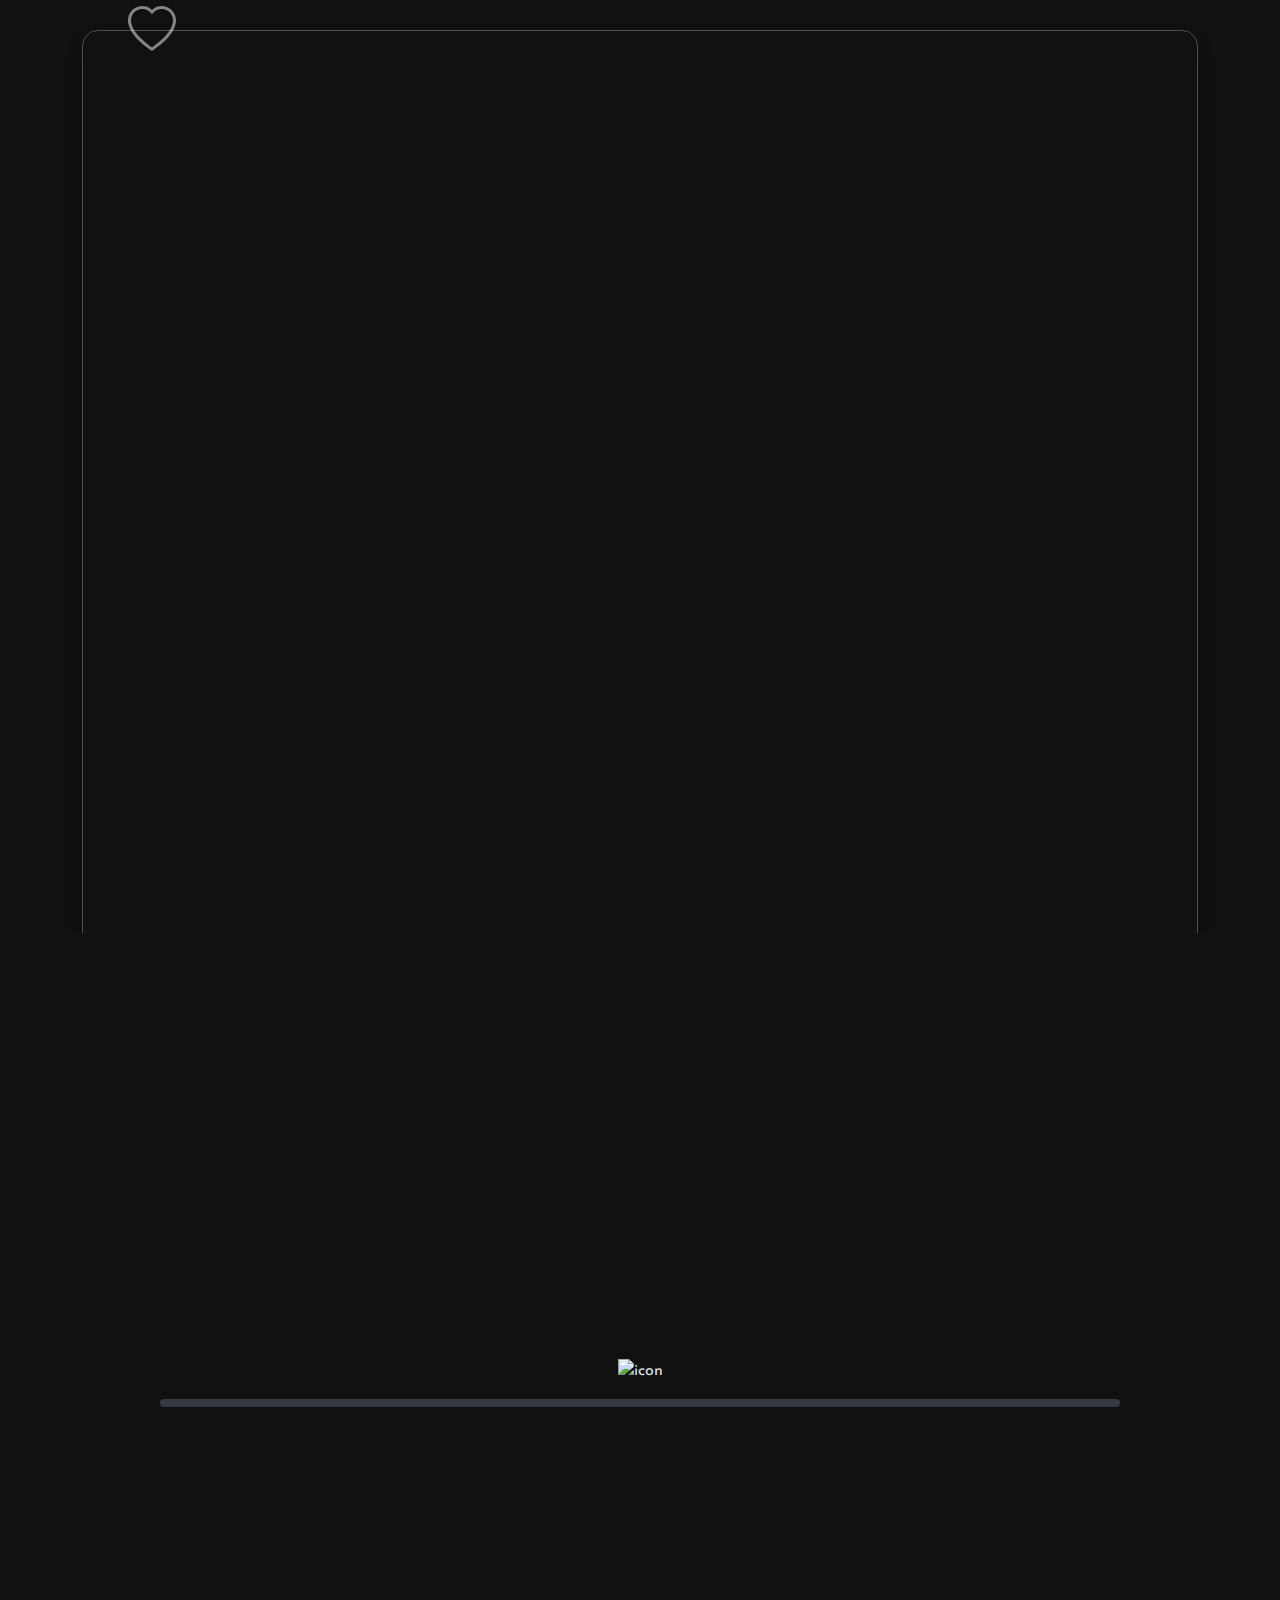
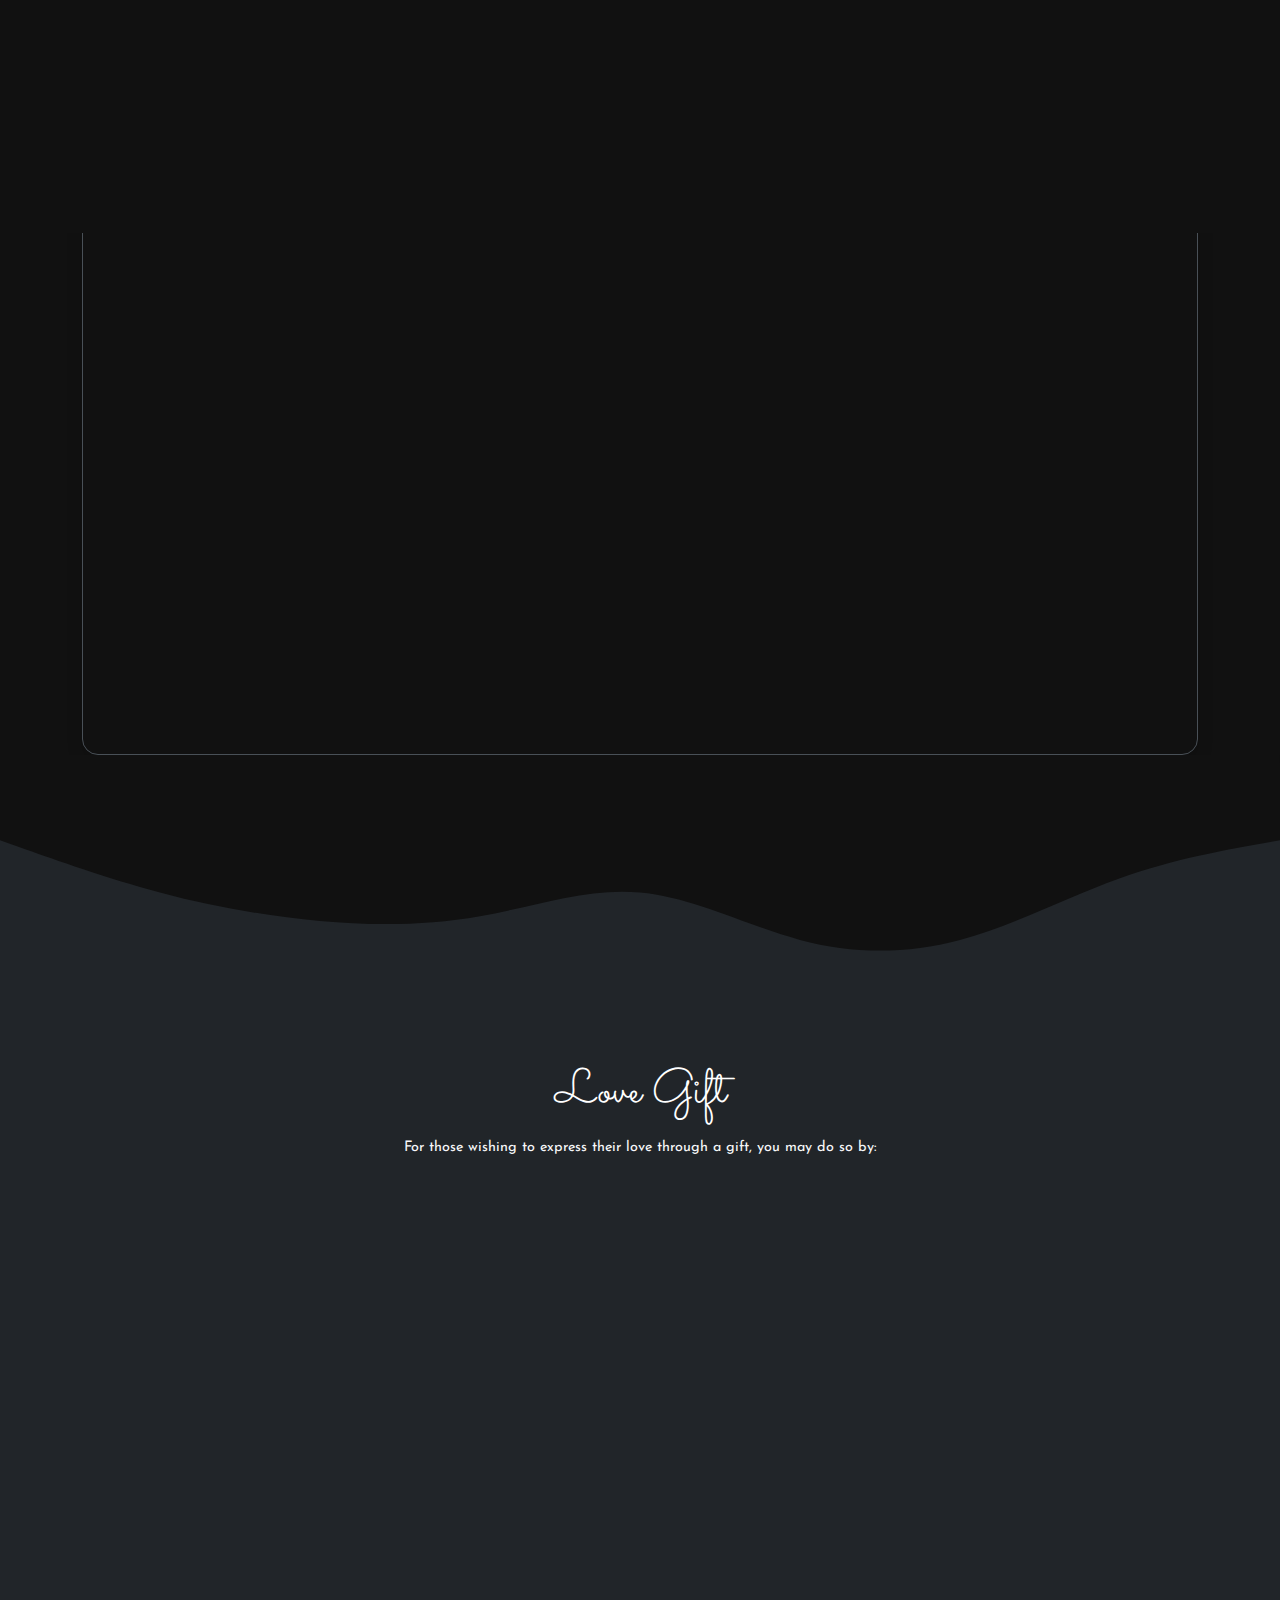
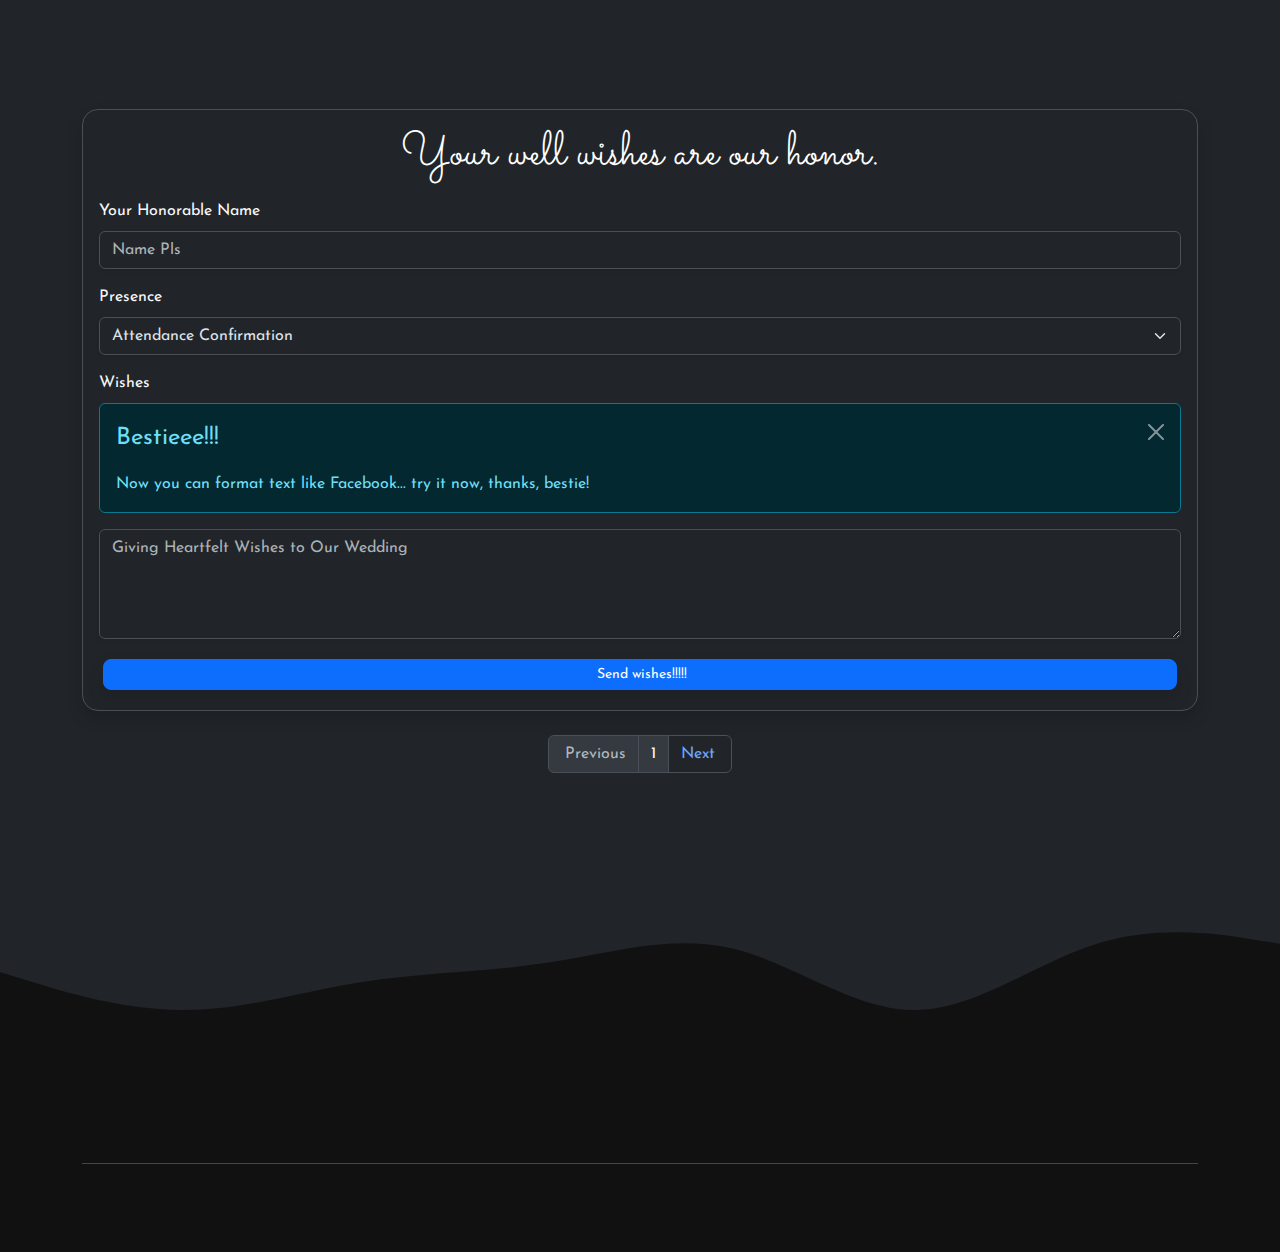
==== commit 363e37b0: "update css" ====
--- a/index.html
+++ b/index.html
@@ -1,134 +1,165 @@
-<!doctype html>
+<!DOCTYPE html>
 <html lang="id" data-bs-theme="dark">
 
 <head>
     <!-- Common Tag -->
-    <meta charset="utf-8">
-    <meta name="viewport" content="width=device-width, initial-scale=1">
+    <meta charset="utf-8" />
+    <meta name="viewport" content="width=device-width, initial-scale=1" />
     <title>Hoang Hai & Thu Huong's Online Wedding Invitation Website</title>
 
     <!-- SEO Tag -->
-    <meta name="author" content="HaiCao-ThuHuongNguyen">
-    <meta name="language" content="Vietnamese">
-    <meta name="robots" content="index, follow, max-image-preview:large">
-    <meta name="googlebot" content="index, follow, max-image-preview:large">
-    <meta name="title" content="Hoang Hai & Thu Huong's Online Wedding Invitation Website">
-    <meta name="description" content="Hoang Hai & Thu Huong's Online Wedding Invitation Website">
-    <meta name="keywords" content="HaiCao, Thu Huong Nguyen, haihuongwedding, wedding">
-    <meta property="og:title" content="Hoang Hai & Thu Huong's Online Wedding Invitation Website">
-    <meta property="og:description" content="Hoang Hai & Thu Huong's Online Wedding Invitation Website">
-    <meta property="og:image" content="./assets/images/logo_bg.png">
-    <meta property="og:keywords" content="HaiCao, Thu Huong Nguyen, haihuongwedding, wedding">
-    <meta property="og:image:secure_url" content="./assets/images/logo_bg.png">
-    <meta property="og:image:type" content="image/jpeg">
-    <meta property="og:image:alt" content="Hoang Hai & Thu Huong's Online Wedding Invitation Website">
-    <meta property="og:type" content="website">
-    <meta property="og:locale" content="vi_VN">
-    <meta property="og:url" content="https://haihuongwedding.online">
-    <meta property="og:site_name" content="Hoang Hai & Thu Huong's Online Wedding Invitation Website">
+    <meta name="author" content="HaiCao-ThuHuongNguyen" />
+    <meta name="language" content="Vietnamese" />
+    <meta name="robots" content="index, follow, max-image-preview:large" />
+    <meta name="googlebot" content="index, follow, max-image-preview:large" />
+    <meta name="title" content="Hoang Hai & Thu Huong's Online Wedding Invitation Website" />
+    <meta name="description" content="Hoang Hai & Thu Huong's Online Wedding Invitation Website" />
+    <meta name="keywords" content="HaiCao, Thu Huong Nguyen, haihuongwedding, wedding" />
+    <meta property="og:title" content="Hoang Hai & Thu Huong's Online Wedding Invitation Website" />
+    <meta property="og:description" content="Hoang Hai & Thu Huong's Online Wedding Invitation Website" />
+    <meta property="og:image" content="./assets/images/logo_bg.png" />
+    <meta property="og:keywords" content="HaiCao, Thu Huong Nguyen, haihuongwedding, wedding" />
+    <meta property="og:image:secure_url" content="./assets/images/logo_bg.png" />
+    <meta property="og:image:type" content="image/jpeg" />
+    <meta property="og:image:alt" content="Hoang Hai & Thu Huong's Online Wedding Invitation Website" />
+    <meta property="og:type" content="website" />
+    <meta property="og:locale" content="vi_VN" />
+    <meta property="og:url" content="https://haihuongwedding.online" />
+    <meta property="og:site_name" content="Hoang Hai & Thu Huong's Online Wedding Invitation Website" />
 
     <!-- Appearance -->
-    <meta name="mobile-web-app-capable" content="yes">
-    <meta name="apple-mobile-web-app-title" content="Hoang Hai & Thu Huong's Online Wedding Invitation Website">
-    <meta name="theme-color" content="#111111">
-    <meta name="color-scheme" content="dark">
+    <meta name="mobile-web-app-capable" content="yes" />
+    <meta name="apple-mobile-web-app-title" content="Hoang Hai & Thu Huong's Online Wedding Invitation Website" />
+    <meta name="theme-color" content="#111111" />
+    <meta name="color-scheme" content="dark" />
     <!-- <link rel="canonical" href="https://ulems.my.id/"> -->
     <!-- <link rel="shortcut icon" type="image/x-icon" href="https://ulems.my.id/favicon.ico">
     <link rel="apple-touch-icon" sizes="192x192" type="image/png" href="https://ulems.my.id/assets/images/icon-192x192.png">
     <link rel="icon" type="image/x-icon" href="https://ulems.my.id/favicon.ico"> -->
-    <link rel="shortcut icon" type="image/x-icon" href="./assets/images/favicon.ico">
-    <link rel="apple-touch-icon" sizes="192x192" type="image/JPG" href="./assets/images/logo_bg.png">
-    <link rel="icon" type="image/x-icon" href="./assets/images/favicon.ico">
+    <link rel="shortcut icon" type="image/x-icon" href="./assets/images/favicon.ico" />
+    <link rel="apple-touch-icon" sizes="192x192" type="image/JPG" href="./assets/images/logo_bg.png" />
+    <link rel="icon" type="image/x-icon" href="./assets/images/favicon.ico" />
 
     <!-- Preconnect and preload CDN -->
-    <link rel="dns-prefetch" href="https://cdn.jsdelivr.net" crossorigin="anonymous">
-    <link rel="dns-prefetch" href="https://fonts.googleapis.com" crossorigin="anonymous">
-    <link rel="dns-prefetch" href="https://fonts.gstatic.com" crossorigin>
-    <link rel="preconnect" href="https://cdn.jsdelivr.net" crossorigin="anonymous">
-    <link rel="preconnect" href="https://fonts.googleapis.com" crossorigin="anonymous">
-    <link rel="preconnect" href="https://fonts.gstatic.com" crossorigin>
-    <link rel="preload" href="https://cdn.jsdelivr.net/npm/normalize.css@8.0.1/normalize.css" integrity="sha256-WAgYcAck1C1/zEl5sBl5cfyhxtLgKGdpI3oKyJffVRI=" crossorigin="anonymous" as="style">
-    <link rel="preload" href="https://cdn.jsdelivr.net/npm/bootstrap@5.3.3/dist/css/bootstrap.min.css" integrity="sha256-PI8n5gCcz9cQqQXm3PEtDuPG8qx9oFsFctPg0S5zb8g=" crossorigin="anonymous" as="style">
-    <link rel="preload" href="https://cdn.jsdelivr.net/npm/@fortawesome/fontawesome-free@6.5.1/css/all.min.css" integrity="sha256-wiz7ZSCn/btzhjKDQBms9Hx4sSeUYsDrTLg7roPstac=" crossorigin="anonymous" as="style">
-    <link rel="preload" href="https://cdn.jsdelivr.net/npm/aos@2.3.4/dist/aos.css" integrity="sha256-GqiEX9BuR1rv5zPU5Vs2qS/NSHl1BJyBcjQYJ6ycwD4=" crossorigin="anonymous" as="style">
-    <link rel="preload" href="https://cdn.jsdelivr.net/npm/bootstrap@5.3.3/dist/js/bootstrap.bundle.min.js" integrity="sha256-CDOy6cOibCWEdsRiZuaHf8dSGGJRYuBGC+mjoJimHGw=" crossorigin="anonymous" as="script">
-    <link rel="preload" href="https://cdn.jsdelivr.net/npm/aos@2.3.4/dist/aos.js" integrity="sha256-pQBbLkFHcP1cy0C8IhoSdxlm0CtcH5yJ2ki9jjgR03c=" crossorigin="anonymous" as="script">
-    <link rel="preload" href="https://cdn.jsdelivr.net/npm/canvas-confetti@1.9.2/dist/confetti.browser.js" integrity="sha256-mvTaORw+RTgKnX6ZHT4P5Sc9DNP2TBpSGII7F3sT8iE=" crossorigin="anonymous" as="script">
+    <link rel="dns-prefetch" href="https://cdn.jsdelivr.net" crossorigin="anonymous" />
+    <link rel="dns-prefetch" href="https://fonts.googleapis.com" crossorigin="anonymous" />
+    <link rel="dns-prefetch" href="https://fonts.gstatic.com" crossorigin />
+    <link rel="preconnect" href="https://cdn.jsdelivr.net" crossorigin="anonymous" />
+    <link rel="preconnect" href="https://fonts.googleapis.com" crossorigin="anonymous" />
+    <link rel="preconnect" href="https://fonts.gstatic.com" crossorigin />
+    <link rel="preload" href="https://cdn.jsdelivr.net/npm/normalize.css@8.0.1/normalize.css"
+        integrity="sha256-WAgYcAck1C1/zEl5sBl5cfyhxtLgKGdpI3oKyJffVRI=" crossorigin="anonymous" as="style" />
+    <link rel="preload" href="https://cdn.jsdelivr.net/npm/bootstrap@5.3.3/dist/css/bootstrap.min.css"
+        integrity="sha256-PI8n5gCcz9cQqQXm3PEtDuPG8qx9oFsFctPg0S5zb8g=" crossorigin="anonymous" as="style" />
+    <link rel="preload" href="https://cdn.jsdelivr.net/npm/@fortawesome/fontawesome-free@6.5.1/css/all.min.css"
+        integrity="sha256-wiz7ZSCn/btzhjKDQBms9Hx4sSeUYsDrTLg7roPstac=" crossorigin="anonymous" as="style" />
+    <link rel="preload" href="https://cdn.jsdelivr.net/npm/aos@2.3.4/dist/aos.css"
+        integrity="sha256-GqiEX9BuR1rv5zPU5Vs2qS/NSHl1BJyBcjQYJ6ycwD4=" crossorigin="anonymous" as="style" />
+    <link rel="preload" href="https://cdn.jsdelivr.net/npm/bootstrap@5.3.3/dist/js/bootstrap.bundle.min.js"
+        integrity="sha256-CDOy6cOibCWEdsRiZuaHf8dSGGJRYuBGC+mjoJimHGw=" crossorigin="anonymous" as="script" />
+    <link rel="preload" href="https://cdn.jsdelivr.net/npm/aos@2.3.4/dist/aos.js"
+        integrity="sha256-pQBbLkFHcP1cy0C8IhoSdxlm0CtcH5yJ2ki9jjgR03c=" crossorigin="anonymous" as="script" />
+    <link rel="preload" href="https://cdn.jsdelivr.net/npm/canvas-confetti@1.9.2/dist/confetti.browser.js"
+        integrity="sha256-mvTaORw+RTgKnX6ZHT4P5Sc9DNP2TBpSGII7F3sT8iE=" crossorigin="anonymous" as="script" />
 
     <!-- Dependencies CSS -->
-    <link rel="stylesheet" href="https://cdn.jsdelivr.net/npm/normalize.css@8.0.1/normalize.css" integrity="sha256-WAgYcAck1C1/zEl5sBl5cfyhxtLgKGdpI3oKyJffVRI=" crossorigin="anonymous">
-    <link rel="stylesheet" href="https://cdn.jsdelivr.net/npm/bootstrap@5.3.3/dist/css/bootstrap.min.css" integrity="sha256-PI8n5gCcz9cQqQXm3PEtDuPG8qx9oFsFctPg0S5zb8g=" crossorigin="anonymous">
-    <link rel="stylesheet" href="https://cdn.jsdelivr.net/npm/@fortawesome/fontawesome-free@6.5.1/css/all.min.css" integrity="sha256-wiz7ZSCn/btzhjKDQBms9Hx4sSeUYsDrTLg7roPstac=" crossorigin="anonymous">
-    <link rel="stylesheet" href="https://cdn.jsdelivr.net/npm/aos@2.3.4/dist/aos.css" integrity="sha256-GqiEX9BuR1rv5zPU5Vs2qS/NSHl1BJyBcjQYJ6ycwD4=" crossorigin="anonymous">
+    <link rel="stylesheet" href="https://cdn.jsdelivr.net/npm/normalize.css@8.0.1/normalize.css"
+        integrity="sha256-WAgYcAck1C1/zEl5sBl5cfyhxtLgKGdpI3oKyJffVRI=" crossorigin="anonymous" />
+    <link rel="stylesheet" href="https://cdn.jsdelivr.net/npm/bootstrap@5.3.3/dist/css/bootstrap.min.css"
+        integrity="sha256-PI8n5gCcz9cQqQXm3PEtDuPG8qx9oFsFctPg0S5zb8g=" crossorigin="anonymous" />
+    <link rel="stylesheet" href="https://cdn.jsdelivr.net/npm/@fortawesome/fontawesome-free@6.5.1/css/all.min.css"
+        integrity="sha256-wiz7ZSCn/btzhjKDQBms9Hx4sSeUYsDrTLg7roPstac=" crossorigin="anonymous" />
+    <link rel="stylesheet" href="https://cdn.jsdelivr.net/npm/aos@2.3.4/dist/aos.css"
+        integrity="sha256-GqiEX9BuR1rv5zPU5Vs2qS/NSHl1BJyBcjQYJ6ycwD4=" crossorigin="anonymous" />
 
     <!-- Fonts -->
-    <link rel="stylesheet" href="https://fonts.googleapis.com/css2?family=Josefin+Sans&display=swap">
-    <link rel="stylesheet" href="https://fonts.googleapis.com/css2?family=Sacramento&display=swap">
-    <link rel="stylesheet" href="https://fonts.googleapis.com/css2?family=Noto+Naskh+Arabic&display=swap">
+    <link rel="stylesheet" href="https://fonts.googleapis.com/css2?family=Josefin+Sans&display=swap" />
+    <link rel="stylesheet" href="https://fonts.googleapis.com/css2?family=Sacramento&display=swap" />
+    <link rel="stylesheet" href="https://fonts.googleapis.com/css2?family=Noto+Naskh+Arabic&display=swap" />
 
     <!-- App -->
-    <link rel="stylesheet" href="./css/app.css">
+    <link rel="stylesheet" href="./css/app.css" />
     <script src="./js/app.mjs" type="module" defer></script>
 </head>
 
-<body data-key="440f515a4dcd5b5faf73735ccf24ee669ee2bbb6e093581750" data-url="https://hh-wedding.vercel.app/" style="overflow-y: hidden;">
-
+<body data-key="440f515a4dcd5b5faf73735ccf24ee669ee2bbb6e093581750" data-url="https://hh-wedding.vercel.app/"
+    style="overflow-y: hidden">
     <!-- Navbar Bottom -->
     <nav class="navbar navbar-dark bg-dark navbar-expand fixed-bottom rounded-top-4 p-0" id="navbar-menu">
         <ul class="navbar-nav nav-justified w-100 align-items-center">
             <li class="nav-item">
                 <a class="nav-link" href="#home">
                     <i class="fa-solid fa-house"></i>
-                    <span class="d-block" style="font-size: 0.7rem;">Home</span>
+                    <span class="d-block" style="font-size: 0.7rem">Home</span>
                 </a>
             </li>
             <li class="nav-item">
                 <a class="nav-link" href="#weddinginvite">
                     <i class="fa-solid fa-user-group"></i>
-                    <span class="d-block" style="font-size: 0.7rem;">Our Wedding</span>
+                    <span class="d-block" style="font-size: 0.7rem">Our Wedding</span>
                 </a>
             </li>
             <li class="nav-item">
                 <a class="nav-link" href="#weddingdate">
                     <i class="fa-solid fa-calendar-check"></i>
-                    <span class="d-block" style="font-size: 0.7rem;">Date</span>
+                    <span class="d-block" style="font-size: 0.7rem">Date</span>
                 </a>
             </li>
             <li class="nav-item">
                 <a class="nav-link" href="#gallery">
                     <i class="fa-solid fa-images"></i>
-                    <span class="d-block" style="font-size: 0.7rem;">Gallery</span>
+                    <span class="d-block" style="font-size: 0.7rem">Gallery</span>
                 </a>
             </li>
             <li class="nav-item">
                 <a class="nav-link" href="#wishes">
                     <i class="fa-solid fa-comments"></i>
-                    <span class="d-block" style="font-size: 0.7rem;">Wishes</span>
+                    <span class="d-block" style="font-size: 0.7rem">Wishes</span>
                 </a>
             </li>
         </ul>
     </nav>
 
     <!-- Main Content -->
-    <main class="text-light" data-bs-spy="scroll" data-bs-target="#navbar-menu" data-bs-root-margin="0px 0px -40%" data-bs-smooth-scroll="true" tabindex="0">
-
+    <main class="text-light" data-bs-spy="scroll" data-bs-target="#navbar-menu" data-bs-root-margin="0px 0px -40%"
+        data-bs-smooth-scroll="true" tabindex="0">
         <!-- Home -->
         <section class="container" id="home">
-
             <div class="text-center pt-4">
-                <h1 class="font-esthetic my-4" style="font-size: 2.5rem;">Wedding Invitation</h1>
+                <h1 class="font-esthetic my-4 mobile" style="font-size: 3rem">
+                    Wedding Invitation
+                </h1>
+                <h1 class="font-esthetic my-4 desktop" style="font-size: 4rem">
+                    Wedding Invitation
+                </h1>
 
                 <div class="py-4">
                     <div class="img-crop border border-3 border-light shadow mx-auto">
-                        <img src="./assets/images/logo_bg.png" alt="bg" onclick="util.modal(this)">
-                    </div>
-                </div>
-
-                <h1 class="font-esthetic my-4" style="font-size: 3rem;">Hoang Hai & Thu Huong</h1>
-                <p class="mb-0" style="font-size: 1.5rem;">Sunday, 26 May 2024</p>
-
-                <a class="btn btn-outline-light btn-sm shadow rounded-pill px-3 my-2" target="_blank" href="https://calendar.app.google/7dMJGNTiFxuJYnRv5">
-                    <i class="fa-solid fa-calendar-check me-2"></i>Save The Date
+                        <img src="./assets/images/logo_bg.png" alt="bg" onclick="util.modal(this)" />
+                    </div>
+                </div>
+
+                <!-- Desktop -->
+                <h1 class="font-esthetic my-4 desktop" style="font-size: 4rem">
+                    Hoang Hai & Thu Huong
+                </h1>
+
+                <!-- Mobile -->
+                <div class="mobile">
+                    <h1 class="font-esthetic my-4-mobile-top" style="font-size: 3rem">
+                        Hoang Hai
+                    </h1>
+                    <h1 class="font-esthetic my-4-mobile-middle" style="font-size: 2rem">&</h1>
+                    <h1 class="font-esthetic my-4-mobile-bottom" style="font-size: 3rem">
+                        Thu Huong
+                    </h1>
+                </div>
+
+                <p class="mb-0" style="font-size: 1.5rem">Sunday, 26 May 2024</p>
+            </br>
+                <a class="btn btn-outline-light btn-sm shadow rounded-pill px-3 my-2" target="_blank"
+                    href="https://calendar.app.google/7dMJGNTiFxuJYnRv5">
+                    <i class="fa-solid fa-calendar-check me-2"></i>Save The Date!!!
                 </a>
 
                 <div class="d-flex justify-content-center align-items-center mt-4 mb-2">
@@ -143,101 +174,128 @@
 
         <!-- Wave Separator -->
         <svg xmlns="https://www.w3.org/2000/svg" viewBox="0 0 1440 320">
-            <path fill="#111111" fill-opacity="1" d="M0,160L48,144C96,128,192,96,288,106.7C384,117,480,171,576,165.3C672,160,768,96,864,96C960,96,1056,160,1152,154.7C1248,149,1344,75,1392,37.3L1440,0L1440,320L1392,320C1344,320,1248,320,1152,320C1056,320,960,320,864,320C768,320,672,320,576,320C480,320,384,320,288,320C192,320,96,320,48,320L0,320Z"></path>
+            <path fill="#111111" fill-opacity="1"
+                d="M0,160L48,144C96,128,192,96,288,106.7C384,117,480,171,576,165.3C672,160,768,96,864,96C960,96,1056,160,1152,154.7C1248,149,1344,75,1392,37.3L1440,0L1440,320L1392,320C1344,320,1248,320,1152,320C1056,320,960,320,864,320C768,320,672,320,576,320C480,320,384,320,288,320C192,320,96,320,48,320L0,320Z">
+            </path>
         </svg>
 
         <!-- Invitation -->
         <section class="dark-section" id="weddinginvite">
-
             <div class="text-center">
-                <h1 class="font-arabic py-4 px-2" style="font-size: 2rem">RESPECTFULLY INVTE</h1>
+                <h1 class="font-arabic py-4 px-2" style="font-size: 2rem">
+                    RESPECTFULLY INVTE
+                </h1>
 
                 <!-- Love animation -->
                 <div class="position-relative">
-                    <div class="position-absolute" style="top: 0%; right: 10%;">
-                        <svg xmlns="https://www.w3.org/2000/svg" width="48" height="48" fill="currentColor" class="opacity-50" onload="util.animate(this, 500, 'animate-love')" viewBox="0 0 16 16">
-                            <path d="m8 2.748-.717-.737C5.6.281 2.514.878 1.4 3.053c-.523 1.023-.641 2.5.314 4.385.92 1.815 2.834 3.989 6.286 6.357 3.452-2.368 5.365-4.542 6.286-6.357.955-1.886.838-3.362.314-4.385C13.486.878 10.4.28 8.717 2.01zM8 15C-7.333 4.868 3.279-3.04 7.824 1.143q.09.083.176.171a3 3 0 0 1 .176-.17C12.72-3.042 23.333 4.867 8 15" />
+                    <div class="position-absolute" style="top: 0%; right: 10%">
+                        <svg xmlns="https://www.w3.org/2000/svg" width="48" height="48" fill="currentColor"
+                            class="opacity-50" onload="util.animate(this, 500, 'animate-love')" viewBox="0 0 16 16">
+                            <path
+                                d="m8 2.748-.717-.737C5.6.281 2.514.878 1.4 3.053c-.523 1.023-.641 2.5.314 4.385.92 1.815 2.834 3.989 6.286 6.357 3.452-2.368 5.365-4.542 6.286-6.357.955-1.886.838-3.362.314-4.385C13.486.878 10.4.28 8.717 2.01zM8 15C-7.333 4.868 3.279-3.04 7.824 1.143q.09.083.176.171a3 3 0 0 1 .176-.17C12.72-3.042 23.333 4.867 8 15" />
                         </svg>
                     </div>
                 </div>
 
-                <h1 class="font-esthetic py-4 px-2" style="font-size: 2rem">With all due respect. We invite you and your relatives to attend our wedding:</h1>
+                <h1 class="font-esthetic py-4 px-2" style="font-size: 2rem">
+                    With all due respect. We invite you and your relatives to attend our
+                    wedding:
+                </h1>
 
                 <!-- Love animation -->
                 <div class="position-relative">
-                    <div class="position-absolute" style="top: 0%; left: 10%;">
-                        <svg xmlns="https://www.w3.org/2000/svg" width="48" height="48" fill="currentColor" class="opacity-50" onload="util.animate(this, 2000, 'animate-love')" viewBox="0 0 16 16">
-                            <path d="m8 2.748-.717-.737C5.6.281 2.514.878 1.4 3.053c-.523 1.023-.641 2.5.314 4.385.92 1.815 2.834 3.989 6.286 6.357 3.452-2.368 5.365-4.542 6.286-6.357.955-1.886.838-3.362.314-4.385C13.486.878 10.4.28 8.717 2.01zM8 15C-7.333 4.868 3.279-3.04 7.824 1.143q.09.083.176.171a3 3 0 0 1 .176-.17C12.72-3.042 23.333 4.867 8 15" />
+                    <div class="position-absolute" style="top: 0%; left: 10%">
+                        <svg xmlns="https://www.w3.org/2000/svg" width="48" height="48" fill="currentColor"
+                            class="opacity-50" onload="util.animate(this, 2000, 'animate-love')" viewBox="0 0 16 16">
+                            <path
+                                d="m8 2.748-.717-.737C5.6.281 2.514.878 1.4 3.053c-.523 1.023-.641 2.5.314 4.385.92 1.815 2.834 3.989 6.286 6.357 3.452-2.368 5.365-4.542 6.286-6.357.955-1.886.838-3.362.314-4.385C13.486.878 10.4.28 8.717 2.01zM8 15C-7.333 4.868 3.279-3.04 7.824 1.143q.09.083.176.171a3 3 0 0 1 .176-.17C12.72-3.042 23.333 4.867 8 15" />
                         </svg>
                     </div>
                 </div>
 
                 <div class="overflow-x-hidden">
-
                     <div data-aos="fade-right" data-aos-duration="2000">
                         <div class="img-crop border border-3 border-light shadow my-4 mx-auto">
-                            <img src="./assets/images/groom.png" alt="HaiCao" onclick="util.modal(this)">
-                        </div>
-                        <h1 class="font-esthetic" style="font-size: 3rem;">Hoang Hai</h1>
-                        <p class="mt-3 mb-0" style="font-size: 1.25rem;">Groom</p>
+                            <img src="./assets/images/groom.png" alt="HaiCao" onclick="util.modal(this)" />
+                        </div>
+                        <h1 class="font-esthetic desktop" style="font-size: 3rem">Hoang Hai</h1>
+                        <h1 class="font-esthetic mobile" style="font-size: 2.5rem">Hoang Hai</h1>
+                        <p class="mt-3 mb-0" style="font-size: 1.25rem">Groom</p>
                     </div>
 
                     <!-- Love animation -->
                     <div class="position-relative">
-                        <div class="position-absolute" style="top: 0%; right: 10%;">
-                            <svg xmlns="https://www.w3.org/2000/svg" width="48" height="48" fill="currentColor" class="opacity-50" onload="util.animate(this, 3000, 'animate-love')" viewBox="0 0 16 16">
-                                <path d="m8 2.748-.717-.737C5.6.281 2.514.878 1.4 3.053c-.523 1.023-.641 2.5.314 4.385.92 1.815 2.834 3.989 6.286 6.357 3.452-2.368 5.365-4.542 6.286-6.357.955-1.886.838-3.362.314-4.385C13.486.878 10.4.28 8.717 2.01zM8 15C-7.333 4.868 3.279-3.04 7.824 1.143q.09.083.176.171a3 3 0 0 1 .176-.17C12.72-3.042 23.333 4.867 8 15" />
+                        <div class="position-absolute" style="top: 0%; right: 10%">
+                            <svg xmlns="https://www.w3.org/2000/svg" width="48" height="48" fill="currentColor"
+                                class="opacity-50" onload="util.animate(this, 3000, 'animate-love')"
+                                viewBox="0 0 16 16">
+                                <path
+                                    d="m8 2.748-.717-.737C5.6.281 2.514.878 1.4 3.053c-.523 1.023-.641 2.5.314 4.385.92 1.815 2.834 3.989 6.286 6.357 3.452-2.368 5.365-4.542 6.286-6.357.955-1.886.838-3.362.314-4.385C13.486.878 10.4.28 8.717 2.01zM8 15C-7.333 4.868 3.279-3.04 7.824 1.143q.09.083.176.171a3 3 0 0 1 .176-.17C12.72-3.042 23.333 4.867 8 15" />
                             </svg>
                         </div>
                     </div>
 
-                    <h1 class="font-esthetic my-4" style="font-size: 4rem;">&</h1>
+                    <h1 class="font-esthetic my-4 desktop" style="font-size: 3rem">&</h1>
+                    <h1 class="font-esthetic my-4 mobile" style="font-size: 2rem">&</h1>
+
 
                     <!-- Love animation -->
                     <div class="position-relative">
-                        <div class="position-absolute" style="top: 0%; left: 10%;">
-                            <svg xmlns="https://www.w3.org/2000/svg" width="48" height="48" fill="currentColor" class="opacity-50" onload="util.animate(this, 2000, 'animate-love')" viewBox="0 0 16 16">
-                                <path d="m8 2.748-.717-.737C5.6.281 2.514.878 1.4 3.053c-.523 1.023-.641 2.5.314 4.385.92 1.815 2.834 3.989 6.286 6.357 3.452-2.368 5.365-4.542 6.286-6.357.955-1.886.838-3.362.314-4.385C13.486.878 10.4.28 8.717 2.01zM8 15C-7.333 4.868 3.279-3.04 7.824 1.143q.09.083.176.171a3 3 0 0 1 .176-.17C12.72-3.042 23.333 4.867 8 15" />
+                        <div class="position-absolute" style="top: 0%; left: 10%">
+                            <svg xmlns="https://www.w3.org/2000/svg" width="48" height="48" fill="currentColor"
+                                class="opacity-50" onload="util.animate(this, 2000, 'animate-love')"
+                                viewBox="0 0 16 16">
+                                <path
+                                    d="m8 2.748-.717-.737C5.6.281 2.514.878 1.4 3.053c-.523 1.023-.641 2.5.314 4.385.92 1.815 2.834 3.989 6.286 6.357 3.452-2.368 5.365-4.542 6.286-6.357.955-1.886.838-3.362.314-4.385C13.486.878 10.4.28 8.717 2.01zM8 15C-7.333 4.868 3.279-3.04 7.824 1.143q.09.083.176.171a3 3 0 0 1 .176-.17C12.72-3.042 23.333 4.867 8 15" />
                             </svg>
                         </div>
                     </div>
 
                     <div data-aos="fade-left" data-aos-duration="2000">
                         <div class="img-crop border border-3 border-light shadow my-4 mx-auto">
-                            <img src="./assets/images/bride.png" alt="HuongNguyen" onclick="util.modal(this)">
-                        </div>
-                        <h1 class="font-esthetic" style="font-size: 3rem;">Thu Huong</h1>
-                        <p class="mt-3 mb-0" style="font-size: 1.25rem;">Bride</p>
+                            <img src="./assets/images/bride.png" alt="HuongNguyen" onclick="util.modal(this)" />
+                        </div>
+                        <h1 class="font-esthetic desktop" style="font-size: 3rem">Thu Huong</h1>
+                        <h1 class="font-esthetic mobile" style="font-size: 2.5rem">Thu Huong</h1>
+
+                        <p class="mt-3 mb-0" style="font-size: 1.25rem">Bride</p>
                     </div>
                 </div>
 
                 <!-- Ballon animation -->
                 <div class="position-relative">
-                    <div class="position-absolute" style="top: 0%; right: 5%;">
-                        <svg xmlns="https://www.w3.org/2000/svg" width="48" height="48" fill="currentColor" class="opacity-50" onload="util.animate(this, 1500, 'animate-love')" viewBox="0 0 16 16">
-                            <path fill-rule="evenodd" d="m8 2.42-.717-.737c-1.13-1.161-3.243-.777-4.01.72-.35.685-.451 1.707.236 3.062C4.16 6.753 5.52 8.32 8 10.042c2.479-1.723 3.839-3.29 4.491-4.577.687-1.355.587-2.377.236-3.061-.767-1.498-2.88-1.882-4.01-.721zm-.49 8.5c-10.78-7.44-3-13.155.359-10.063q.068.062.132.129.065-.067.132-.129c3.36-3.092 11.137 2.624.357 10.063l.235.468a.25.25 0 1 1-.448.224l-.008-.017c.008.11.02.202.037.29.054.27.161.488.419 1.003.288.578.235 1.15.076 1.629-.157.469-.422.867-.588 1.115l-.004.007a.25.25 0 1 1-.416-.278c.168-.252.4-.6.533-1.003.133-.396.163-.824-.049-1.246l-.013-.028c-.24-.48-.38-.758-.448-1.102a3 3 0 0 1-.052-.45l-.04.08a.25.25 0 1 1-.447-.224l.235-.468ZM6.013 2.06c-.649-.18-1.483.083-1.85.798-.131.258-.245.689-.08 1.335.063.244.414.198.487-.043.21-.697.627-1.447 1.359-1.692.217-.073.304-.337.084-.398"></path>
+                    <div class="position-absolute" style="top: 0%; right: 5%">
+                        <svg xmlns="https://www.w3.org/2000/svg" width="48" height="48" fill="currentColor"
+                            class="opacity-50" onload="util.animate(this, 1500, 'animate-love')" viewBox="0 0 16 16">
+                            <path fill-rule="evenodd"
+                                d="m8 2.42-.717-.737c-1.13-1.161-3.243-.777-4.01.72-.35.685-.451 1.707.236 3.062C4.16 6.753 5.52 8.32 8 10.042c2.479-1.723 3.839-3.29 4.491-4.577.687-1.355.587-2.377.236-3.061-.767-1.498-2.88-1.882-4.01-.721zm-.49 8.5c-10.78-7.44-3-13.155.359-10.063q.068.062.132.129.065-.067.132-.129c3.36-3.092 11.137 2.624.357 10.063l.235.468a.25.25 0 1 1-.448.224l-.008-.017c.008.11.02.202.037.29.054.27.161.488.419 1.003.288.578.235 1.15.076 1.629-.157.469-.422.867-.588 1.115l-.004.007a.25.25 0 1 1-.416-.278c.168-.252.4-.6.533-1.003.133-.396.163-.824-.049-1.246l-.013-.028c-.24-.48-.38-.758-.448-1.102a3 3 0 0 1-.052-.45l-.04.08a.25.25 0 1 1-.447-.224l.235-.468ZM6.013 2.06c-.649-.18-1.483.083-1.85.798-.131.258-.245.689-.08 1.335.063.244.414.198.487-.043.21-.697.627-1.447 1.359-1.692.217-.073.304-.337.084-.398">
+                            </path>
                         </svg>
                     </div>
                 </div>
-
             </div>
         </section>
 
         <!-- Wave Separator -->
         <svg xmlns="https://www.w3.org/2000/svg" viewBox="0 0 1440 320">
-            <path fill="#111111" fill-opacity="1" d="M0,192L40,181.3C80,171,160,149,240,149.3C320,149,400,171,480,165.3C560,160,640,128,720,128C800,128,880,160,960,186.7C1040,213,1120,235,1200,218.7C1280,203,1360,149,1400,122.7L1440,96L1440,0L1400,0C1360,0,1280,0,1200,0C1120,0,1040,0,960,0C880,0,800,0,720,0C640,0,560,0,480,0C400,0,320,0,240,0C160,0,80,0,40,0L0,0Z"></path>
+            <path fill="#111111" fill-opacity="1"
+                d="M0,192L40,181.3C80,171,160,149,240,149.3C320,149,400,171,480,165.3C560,160,640,128,720,128C800,128,880,160,960,186.7C1040,213,1120,235,1200,218.7C1280,203,1360,149,1400,122.7L1440,96L1440,0L1400,0C1360,0,1280,0,1200,0C1120,0,1040,0,960,0C880,0,800,0,720,0C640,0,560,0,480,0C400,0,320,0,240,0C160,0,80,0,40,0L0,0Z">
+            </path>
         </svg>
 
         <!-- Love's Everlasting Promise: A Journey to Forever -->
         <div class="container">
             <div class="text-center" data-aos="fade-up" data-aos-duration="2000">
-
                 <h1 class="font-esthetic mt-0 mb-3" style="font-size: 2rem">
-                    Love's Everlasting Promise: A Journey to Forever
-                </h1>
-
-                <p style="font-size: 0.9rem;" class="px-2">
-                    In the embrace of love, two hearts become one, and in the vows of marriage, they promise a lifetime of togetherness.
+                    Love's Everlasting Promise:
+                </h1>
+                <h1 class="font-esthetic mt-0 mb-3" style="font-size: 1.5rem">
+                    A Journey to Forever
+                </h1>
+
+                <p style="font-size: 0.9rem" class="px-2">
+                    In the embrace of love, two hearts become one, and in the vows of
+                    marriage, they promise a lifetime of togetherness.
                 </p>
 
                 <!-- <p class="m-0 fw-bold">QS. Ar-Rum Ayat 21</p> -->
@@ -246,44 +304,52 @@
 
         <!-- Ballon animation -->
         <div class="position-relative">
-            <div class="position-absolute" style="top: 0%; left: 5%;">
-                <svg xmlns="https://www.w3.org/2000/svg" width="48" height="48" fill="currentColor" class="opacity-50" onload="util.animate(this, 4000, 'animate-love')" viewBox="0 0 16 16">
-                    <path fill-rule="evenodd" d="m8 2.42-.717-.737c-1.13-1.161-3.243-.777-4.01.72-.35.685-.451 1.707.236 3.062C4.16 6.753 5.52 8.32 8 10.042c2.479-1.723 3.839-3.29 4.491-4.577.687-1.355.587-2.377.236-3.061-.767-1.498-2.88-1.882-4.01-.721zm-.49 8.5c-10.78-7.44-3-13.155.359-10.063q.068.062.132.129.065-.067.132-.129c3.36-3.092 11.137 2.624.357 10.063l.235.468a.25.25 0 1 1-.448.224l-.008-.017c.008.11.02.202.037.29.054.27.161.488.419 1.003.288.578.235 1.15.076 1.629-.157.469-.422.867-.588 1.115l-.004.007a.25.25 0 1 1-.416-.278c.168-.252.4-.6.533-1.003.133-.396.163-.824-.049-1.246l-.013-.028c-.24-.48-.38-.758-.448-1.102a3 3 0 0 1-.052-.45l-.04.08a.25.25 0 1 1-.447-.224l.235-.468ZM6.013 2.06c-.649-.18-1.483.083-1.85.798-.131.258-.245.689-.08 1.335.063.244.414.198.487-.043.21-.697.627-1.447 1.359-1.692.217-.073.304-.337.084-.398"></path>
+            <div class="position-absolute" style="top: 0%; left: 5%">
+                <svg xmlns="https://www.w3.org/2000/svg" width="48" height="48" fill="currentColor" class="opacity-50"
+                    onload="util.animate(this, 4000, 'animate-love')" viewBox="0 0 16 16">
+                    <path fill-rule="evenodd"
+                        d="m8 2.42-.717-.737c-1.13-1.161-3.243-.777-4.01.72-.35.685-.451 1.707.236 3.062C4.16 6.753 5.52 8.32 8 10.042c2.479-1.723 3.839-3.29 4.491-4.577.687-1.355.587-2.377.236-3.061-.767-1.498-2.88-1.882-4.01-.721zm-.49 8.5c-10.78-7.44-3-13.155.359-10.063q.068.062.132.129.065-.067.132-.129c3.36-3.092 11.137 2.624.357 10.063l.235.468a.25.25 0 1 1-.448.224l-.008-.017c.008.11.02.202.037.29.054.27.161.488.419 1.003.288.578.235 1.15.076 1.629-.157.469-.422.867-.588 1.115l-.004.007a.25.25 0 1 1-.416-.278c.168-.252.4-.6.533-1.003.133-.396.163-.824-.049-1.246l-.013-.028c-.24-.48-.38-.758-.448-1.102a3 3 0 0 1-.052-.45l-.04.08a.25.25 0 1 1-.447-.224l.235-.468ZM6.013 2.06c-.649-.18-1.483.083-1.85.798-.131.258-.245.689-.08 1.335.063.244.414.198.487-.043.21-.697.627-1.447 1.359-1.692.217-.073.304-.337.084-.398">
+                    </path>
                 </svg>
             </div>
         </div>
 
         <!-- Wave Separator -->
         <svg xmlns="https://www.w3.org/2000/svg" viewBox="0 0 1440 320">
-            <path fill="#111111" fill-opacity="1" d="M0,96L30,106.7C60,117,120,139,180,154.7C240,171,300,181,360,186.7C420,192,480,192,540,181.3C600,171,660,149,720,154.7C780,160,840,192,900,208C960,224,1020,224,1080,208C1140,192,1200,160,1260,138.7C1320,117,1380,107,1410,101.3L1440,96L1440,320L1410,320C1380,320,1320,320,1260,320C1200,320,1140,320,1080,320C1020,320,960,320,900,320C840,320,780,320,720,320C660,320,600,320,540,320C480,320,420,320,360,320C300,320,240,320,180,320C120,320,60,320,30,320L0,320Z"></path>
+            <path fill="#111111" fill-opacity="1"
+                d="M0,96L30,106.7C60,117,120,139,180,154.7C240,171,300,181,360,186.7C420,192,480,192,540,181.3C600,171,660,149,720,154.7C780,160,840,192,900,208C960,224,1020,224,1080,208C1140,192,1200,160,1260,138.7C1320,117,1380,107,1410,101.3L1440,96L1440,320L1410,320C1380,320,1320,320,1260,320C1200,320,1140,320,1080,320C1020,320,960,320,900,320C840,320,780,320,720,320C660,320,600,320,540,320C480,320,420,320,360,320C300,320,240,320,180,320C120,320,60,320,30,320L0,320Z">
+            </path>
         </svg>
 
         <!-- weddingdate -->
         <section class="dark-section" id="weddingdate">
-
             <div class="container">
                 <div class="text-center">
-
-                    <h1 class="font-esthetic py-3" style="font-size: 2rem;">Time to Event</h1>
+                    <h1 class="font-esthetic py-3" style="font-size: 2rem">
+                        Time to Our Wedding Ceremony
+                    </h1>
                     <div class="border rounded-pill shadow py-2 px-4 mx-2 mb-4">
-
                         <!-- Ganti waktunya pada data-waktu (sesuai format tersebut) -->
                         <div class="row justify-content-center" data-time="2024-05-26 18:00:00" id="count-down">
                             <div class="col-3 p-1">
-                                <h2 class="d-inline m-0 p-0" id="day">0</h2><small class="ms-1 me-0 my-0 p-0 d-inline">Day</small>
+                                <h2 class="d-inline m-0 p-0" id="day">0</h2>
+                                <small class="ms-1 me-0 my-0 p-0 d-inline">Day</small>
                             </div>
                             <div class="col-3 p-1">
-                                <h2 class="d-inline m-0 p-0" id="hour">0</h2><small class="ms-1 me-0 my-0 p-0 d-inline">Hour</small>
+                                <h2 class="d-inline m-0 p-0" id="hour">0</h2>
+                                <small class="ms-1 me-0 my-0 p-0 d-inline">Hour</small>
                             </div>
                             <div class="col-3 p-1">
-                                <h2 class="d-inline m-0 p-0" id="minute">0</h2><small class="ms-1 me-0 my-0 p-0 d-inline">Minute</small>
+                                <h2 class="d-inline m-0 p-0" id="minute">0</h2>
+                                <small class="ms-1 me-0 my-0 p-0 d-inline">Minute</small>
                             </div>
                             <div class="col-3 p-1">
-                                <h2 class="d-inline m-0 p-0" id="second">0</h2><small class="ms-1 me-0 my-0 p-0 d-inline">Second</small>
-                            </div>
-                        </div>
-                    </div>
-<!-- 
+                                <h2 class="d-inline m-0 p-0" id="second">0</h2>
+                                <small class="ms-1 me-0 my-0 p-0 d-inline">Second</small>
+                            </div>
+                        </div>
+                    </div>
+                    <!-- 
                     <p style="font-size: 0.9rem;" class="mt-4 py-2">
                         Dengan memohon rahmat dan ridho Allah Subhanahu Wa Ta'ala, insyaAllah kami akan menyelenggarakan
                         acara :
@@ -291,31 +357,41 @@
 
                     <!-- Love animation -->
                     <div class="position-relative">
-                        <div class="position-absolute" style="top: 0%; right: 10%;">
-                            <svg xmlns="https://www.w3.org/2000/svg" width="48" height="48" fill="currentColor" class="opacity-50" onload="util.animate(this, 3000, 'animate-love')" viewBox="0 0 16 16">
-                                <path d="m8 2.748-.717-.737C5.6.281 2.514.878 1.4 3.053c-.523 1.023-.641 2.5.314 4.385.92 1.815 2.834 3.989 6.286 6.357 3.452-2.368 5.365-4.542 6.286-6.357.955-1.886.838-3.362.314-4.385C13.486.878 10.4.28 8.717 2.01zM8 15C-7.333 4.868 3.279-3.04 7.824 1.143q.09.083.176.171a3 3 0 0 1 .176-.17C12.72-3.042 23.333 4.867 8 15" />
+                        <div class="position-absolute" style="top: 0%; right: 10%">
+                            <svg xmlns="https://www.w3.org/2000/svg" width="48" height="48" fill="currentColor"
+                                class="opacity-50" onload="util.animate(this, 3000, 'animate-love')"
+                                viewBox="0 0 16 16">
+                                <path
+                                    d="m8 2.748-.717-.737C5.6.281 2.514.878 1.4 3.053c-.523 1.023-.641 2.5.314 4.385.92 1.815 2.834 3.989 6.286 6.357 3.452-2.368 5.365-4.542 6.286-6.357.955-1.886.838-3.362.314-4.385C13.486.878 10.4.28 8.717 2.01zM8 15C-7.333 4.868 3.279-3.04 7.824 1.143q.09.083.176.171a3 3 0 0 1 .176-.17C12.72-3.042 23.333 4.867 8 15" />
                             </svg>
                         </div>
                     </div>
 
                     <div class="overflow-x-hidden">
                         <div class="py-2" data-aos="fade-right" data-aos-duration="1500">
-                            <h1 class="font-esthetic" style="font-size: 2rem;">Welcome Hour</h1>
+                            <h1 class="font-esthetic" style="font-size: 2rem">
+                                Welcome Hour
+                            </h1>
                             <p>18:00 P.M</p>
                         </div>
 
                         <div class="py-2" data-aos="fade-left" data-aos-duration="1500">
-                            <h1 class="font-esthetic" style="font-size: 2rem;">The Wedding Ceremony Hour</h1>
+                            <h1 class="font-esthetic" style="font-size: 2rem">
+                                The Wedding Ceremony Hour
+                            </h1>
                             <p>19:00 P.M - 21:00 P.M</p>
                         </div>
                     </div>
 
                     <div class="py-2" data-aos="fade-up" data-aos-duration="1500">
-                        <a href="https://maps.app.goo.gl/5QX8PK6BH4bzCQxA8" target="_blank" class="btn btn-outline-light btn-sm rounded-pill shadow-sm mb-2 px-3">
-                            <i class="fa-solid fa-map-location-dot me-2"></i>Link Google Maps
+                        <a href="https://maps.app.goo.gl/5QX8PK6BH4bzCQxA8" target="_blank"
+                            class="btn btn-outline-light btn-sm rounded-pill shadow-sm mb-2 px-3">
+                            <i class="fa-solid fa-map-location-dot me-2"></i>Link Google
+                            Maps
                         </a>
-                        <p class="mb-0 mt-1 mx-1 pb-4" style="font-size: 0.9rem;">
-                           Venue Hall B1, White Palace PVĐ, 588 Pham Van Dong, Thu Duc, Ho Chi Minh City
+                        <p class="mb-0 mt-1 mx-1 pb-4" style="font-size: 0.9rem">
+                            Venue Hall B1, White Palace PVĐ, 588 Pham Van Dong, Thu Duc, Ho
+                            Chi Minh City
                         </p>
                     </div>
                 </div>
@@ -324,108 +400,136 @@
 
         <!-- Love animation -->
         <div class="position-relative">
-            <div class="position-absolute" style="top: 0%; left: 10%;">
-                <svg xmlns="https://www.w3.org/2000/svg" width="48" height="48" fill="currentColor" class="opacity-50" onload="util.animate(this, 2000, 'animate-love')" viewBox="0 0 16 16">
-                    <path d="m8 2.748-.717-.737C5.6.281 2.514.878 1.4 3.053c-.523 1.023-.641 2.5.314 4.385.92 1.815 2.834 3.989 6.286 6.357 3.452-2.368 5.365-4.542 6.286-6.357.955-1.886.838-3.362.314-4.385C13.486.878 10.4.28 8.717 2.01zM8 15C-7.333 4.868 3.279-3.04 7.824 1.143q.09.083.176.171a3 3 0 0 1 .176-.17C12.72-3.042 23.333 4.867 8 15" />
+            <div class="position-absolute" style="top: 0%; left: 10%">
+                <svg xmlns="https://www.w3.org/2000/svg" width="48" height="48" fill="currentColor" class="opacity-50"
+                    onload="util.animate(this, 2000, 'animate-love')" viewBox="0 0 16 16">
+                    <path
+                        d="m8 2.748-.717-.737C5.6.281 2.514.878 1.4 3.053c-.523 1.023-.641 2.5.314 4.385.92 1.815 2.834 3.989 6.286 6.357 3.452-2.368 5.365-4.542 6.286-6.357.955-1.886.838-3.362.314-4.385C13.486.878 10.4.28 8.717 2.01zM8 15C-7.333 4.868 3.279-3.04 7.824 1.143q.09.083.176.171a3 3 0 0 1 .176-.17C12.72-3.042 23.333 4.867 8 15" />
                 </svg>
             </div>
         </div>
 
         <!-- Gallery Photos -->
         <section class="dark-section" id="gallery">
-
             <div class="container pb-2 pt-4">
                 <div class="card-body border rounded-4 shadow p-3">
-
-                    <h1 class="font-esthetic text-center py-3" data-aos="fade-down" data-aos-duration="1500" style="font-size: 2rem;">Gallery</h1>
-
-                    <div id="carousel-image-one" data-aos="fade-up" data-aos-duration="1500" class="carousel slide" data-bs-ride="carousel">
+                    <h1 class="font-esthetic text-center py-3" data-aos="fade-down" data-aos-duration="1500"
+                        style="font-size: 2rem">
+                        Gallery
+                    </h1>
+
+                    <div id="carousel-image-one" data-aos="fade-up" data-aos-duration="1500" class="carousel slide"
+                        data-bs-ride="carousel">
                         <div class="carousel-indicators">
-                            <button type="button" data-bs-target="#carousel-image-one" data-bs-slide-to="0" class="active" aria-current="true" aria-label="Slide 1"></button>
-                            <button type="button" data-bs-target="#carousel-image-one" data-bs-slide-to="1" aria-label="Slide 2"></button>
-                            <button type="button" data-bs-target="#carousel-image-one" data-bs-slide-to="2" aria-label="Slide 3"></button>
+                            <button type="button" data-bs-target="#carousel-image-one" data-bs-slide-to="0"
+                                class="active" aria-current="true" aria-label="Slide 1"></button>
+                            <button type="button" data-bs-target="#carousel-image-one" data-bs-slide-to="1"
+                                aria-label="Slide 2"></button>
+                            <button type="button" data-bs-target="#carousel-image-one" data-bs-slide-to="2"
+                                aria-label="Slide 3"></button>
                         </div>
 
                         <div class="carousel-inner rounded-4">
                             <div class="carousel-item active">
-                                <img src="./assets/images/album1_1.png" alt="album1_2" class="d-block w-100" onclick="util.modal(this)">
+                                <img src="./assets/images/album1_1.png" alt="album1_2" class="d-block w-100"
+                                    onclick="util.modal(this)" />
                             </div>
                             <div class="carousel-item">
-                                <img src="./assets/images/album1_2.png" alt="album1_2" class="d-block w-100" onclick="util.modal(this)">
+                                <img src="./assets/images/album1_2.png" alt="album1_2" class="d-block w-100"
+                                    onclick="util.modal(this)" />
                             </div>
                             <div class="carousel-item">
-                                <img src="./assets/images/album1_3.png" alt="album1_3" class="d-block w-100" onclick="util.modal(this)">
-                            </div>
-                        </div>
-
-                        <button class="carousel-control-prev" type="button" data-bs-target="#carousel-image-one" data-bs-slide="prev">
+                                <img src="./assets/images/album1_3.png" alt="album1_3" class="d-block w-100"
+                                    onclick="util.modal(this)" />
+                            </div>
+                        </div>
+
+                        <button class="carousel-control-prev" type="button" data-bs-target="#carousel-image-one"
+                            data-bs-slide="prev">
                             <span class="carousel-control-prev-icon" aria-hidden="true"></span>
                             <span class="visually-hidden">Previous</span>
                         </button>
 
-                        <button class="carousel-control-next" type="button" data-bs-target="#carousel-image-one" data-bs-slide="next">
+                        <button class="carousel-control-next" type="button" data-bs-target="#carousel-image-one"
+                            data-bs-slide="next">
                             <span class="carousel-control-next-icon" aria-hidden="true"></span>
                             <span class="visually-hidden">Next</span>
                         </button>
                     </div>
 
-                    <div id="carousel-image-two" data-aos="fade-up" data-aos-duration="1500" class="carousel slide mt-4" data-bs-ride="carousel">
+                    <div id="carousel-image-two" data-aos="fade-up" data-aos-duration="1500" class="carousel slide mt-4"
+                        data-bs-ride="carousel">
                         <div class="carousel-indicators">
-                            <button type="button" data-bs-target="#carousel-image-two" data-bs-slide-to="0" class="active" aria-current="true" aria-label="Slide 1"></button>
-                            <button type="button" data-bs-target="#carousel-image-two" data-bs-slide-to="1" aria-label="Slide 2"></button>
-                            <button type="button" data-bs-target="#carousel-image-two" data-bs-slide-to="2" aria-label="Slide 3"></button>
+                            <button type="button" data-bs-target="#carousel-image-two" data-bs-slide-to="0"
+                                class="active" aria-current="true" aria-label="Slide 1"></button>
+                            <button type="button" data-bs-target="#carousel-image-two" data-bs-slide-to="1"
+                                aria-label="Slide 2"></button>
+                            <button type="button" data-bs-target="#carousel-image-two" data-bs-slide-to="2"
+                                aria-label="Slide 3"></button>
                         </div>
 
                         <div class="carousel-inner rounded-4">
                             <div class="carousel-item active">
-                                <img src="./assets/images/album2_1.png" alt="album2_1" class="d-block w-100" onclick="util.modal(this)">
+                                <img src="./assets/images/album2_1.png" alt="album2_1" class="d-block w-100"
+                                    onclick="util.modal(this)" />
                             </div>
                             <div class="carousel-item">
-                                <img src="./assets/images/album2_2.png" alt="album2_2" class="d-block w-100" onclick="util.modal(this)">
+                                <img src="./assets/images/album2_2.png" alt="album2_2" class="d-block w-100"
+                                    onclick="util.modal(this)" />
                             </div>
                             <div class="carousel-item">
-                                <img src="./assets/images/album2_3.png" alt="album2_3" class="d-block w-100" onclick="util.modal(this)">
-                            </div>
-                        </div>
-
-                        <button class="carousel-control-prev" type="button" data-bs-target="#carousel-image-two" data-bs-slide="prev">
+                                <img src="./assets/images/album2_3.png" alt="album2_3" class="d-block w-100"
+                                    onclick="util.modal(this)" />
+                            </div>
+                        </div>
+
+                        <button class="carousel-control-prev" type="button" data-bs-target="#carousel-image-two"
+                            data-bs-slide="prev">
                             <span class="carousel-control-prev-icon" aria-hidden="true"></span>
                             <span class="visually-hidden">Previous</span>
                         </button>
 
-                        <button class="carousel-control-next" type="button" data-bs-target="#carousel-image-two" data-bs-slide="next">
+                        <button class="carousel-control-next" type="button" data-bs-target="#carousel-image-two"
+                            data-bs-slide="next">
                             <span class="carousel-control-next-icon" aria-hidden="true"></span>
                             <span class="visually-hidden">Next</span>
                         </button>
                     </div>
 
-
-
-                    <div id="carousel-image-three" data-aos="fade-up" data-aos-duration="1500" class="carousel slide mt-4" data-bs-ride="carousel">
+                    <div id="carousel-image-three" data-aos="fade-up" data-aos-duration="1500"
+                        class="carousel slide mt-4" data-bs-ride="carousel">
                         <div class="carousel-indicators">
-                            <button type="button" data-bs-target="#carousel-image-three" data-bs-slide-to="0" class="active" aria-current="true" aria-label="Slide 1"></button>
-                            <button type="button" data-bs-target="#carousel-image-three" data-bs-slide-to="1" aria-label="Slide 2"></button>
-                            <button type="button" data-bs-target="#carousel-image-three" data-bs-slide-to="2" aria-label="Slide 3"></button>
+                            <button type="button" data-bs-target="#carousel-image-three" data-bs-slide-to="0"
+                                class="active" aria-current="true" aria-label="Slide 1"></button>
+                            <button type="button" data-bs-target="#carousel-image-three" data-bs-slide-to="1"
+                                aria-label="Slide 2"></button>
+                            <button type="button" data-bs-target="#carousel-image-three" data-bs-slide-to="2"
+                                aria-label="Slide 3"></button>
                         </div>
 
                         <div class="carousel-inner rounded-4">
                             <div class="carousel-item active">
-                                <img src="./assets/images/album3_1.png" alt="album3_1" class="d-block w-100" onclick="util.modal(this)">
+                                <img src="./assets/images/album3_1.png" alt="album3_1" class="d-block w-100"
+                                    onclick="util.modal(this)" />
                             </div>
                             <div class="carousel-item">
-                                <img src="./assets/images/album3_2.png" alt="album3_2" class="d-block w-100" onclick="util.modal(this)">
+                                <img src="./assets/images/album3_2.png" alt="album3_2" class="d-block w-100"
+                                    onclick="util.modal(this)" />
                             </div>
                             <div class="carousel-item">
-                                <img src="./assets/images/album3_3.png" alt="album3_3" class="d-block w-100" onclick="util.modal(this)">
-                            </div>
-                        </div>
-
-                        <button class="carousel-control-prev" type="button" data-bs-target="#carousel-image-three" data-bs-slide="prev">
+                                <img src="./assets/images/album3_3.png" alt="album3_3" class="d-block w-100"
+                                    onclick="util.modal(this)" />
+                            </div>
+                        </div>
+
+                        <button class="carousel-control-prev" type="button" data-bs-target="#carousel-image-three"
+                            data-bs-slide="prev">
                             <span class="carousel-control-prev-icon" aria-hidden="true"></span>
                             <span class="visually-hidden">Previous</span>
                         </button>
 
-                        <button class="carousel-control-next" type="button" data-bs-target="#carousel-image-three" data-bs-slide="next">
+                        <button class="carousel-control-next" type="button" data-bs-target="#carousel-image-three"
+                            data-bs-slide="next">
                             <span class="carousel-control-next-icon" aria-hidden="true"></span>
                             <span class="visually-hidden">Next</span>
                         </button>
@@ -436,45 +540,111 @@
 
         <!-- Wave Separator -->
         <svg xmlns="https://www.w3.org/2000/svg" viewBox="0 0 1440 320">
-            <path fill="#111111" fill-opacity="1" d="M0,96L30,106.7C60,117,120,139,180,154.7C240,171,300,181,360,186.7C420,192,480,192,540,181.3C600,171,660,149,720,154.7C780,160,840,192,900,208C960,224,1020,224,1080,208C1140,192,1200,160,1260,138.7C1320,117,1380,107,1410,101.3L1440,96L1440,0L1410,0C1380,0,1320,0,1260,0C1200,0,1140,0,1080,0C1020,0,960,0,900,0C840,0,780,0,720,0C660,0,600,0,540,0C480,0,420,0,360,0C300,0,240,0,180,0C120,0,60,0,30,0L0,0Z"></path>
+            <path fill="#111111" fill-opacity="1"
+                d="M0,96L30,106.7C60,117,120,139,180,154.7C240,171,300,181,360,186.7C420,192,480,192,540,181.3C600,171,660,149,720,154.7C780,160,840,192,900,208C960,224,1020,224,1080,208C1140,192,1200,160,1260,138.7C1320,117,1380,107,1410,101.3L1440,96L1440,0L1410,0C1380,0,1320,0,1260,0C1200,0,1140,0,1080,0C1020,0,960,0,900,0C840,0,780,0,720,0C660,0,600,0,540,0C480,0,420,0,360,0C300,0,240,0,180,0C120,0,60,0,30,0L0,0Z">
+            </path>
         </svg>
 
         <!-- Love Gift -->
         <div class="container">
             <div class="py-4">
-
                 <div class="text-center">
-
-                    <h1 class="font-esthetic mt-0 mb-3" style="font-size: 3rem;">Love Gift</h1>
-
-                    <p class="mb-1" style="font-size: 0.9rem;">
-                        For those wishing to express their love through a gift, you may do so by:
+                    <h1 class="font-esthetic mt-0 mb-3" style="font-size: 3rem">
+                        Love Gift
+                    </h1>
+
+                    <p class="mb-1" style="font-size: 0.9rem">
+                        For those wishing to express their love through a gift, you may do
+                        so by:
                     </p>
 
-                    <div class="overflow-x-hidden">
+                    <div class="overflow-x-hidden desktop">
                         <div class="row justify-content-center">
-
-                            <div class="col-5 card-body border rounded-4 shadow p-3 m-3" data-aos="fade-down" data-aos-duration="1500">
-                                <img src="./assets/images/QR_Hon.png" class="img-fluid w-50 rounded" alt="bni">
-
-                                <p class="card-text mt-3 mb-0" style="font-size: 0.9rem;">Vietcombank</p>
-                                <div class="card-text" style="font-size: 0.9rem;">Thu Huong Nguyen</div>
-                                <p class="card-text" style="font-size: 0.9rem;">0911 0000 60185</p>
+                            <div class="col-5 card-body border rounded-4 shadow p-3 m-3" data-aos="fade-down"
+                                data-aos-duration="1500">
+                                <img src="./assets/images/QR_Hon.png" class="img-fluid w-50 rounded" alt="VCB-0911000060185" />
+
+                                <p class="card-text mt-3 mb-0" style="font-size: 0.9rem">
+                                    Vietcombank
+                                </p>
+                                <div class="card-text" style="font-size: 0.9rem">
+                                    Thu Huong Nguyen
+                                </div>
+                                <p class="card-text" style="font-size: 0.9rem">
+                                    0911 0000 60185
+                                </p>
 
                                 <!-- Also change the data-copy according to the account number -->
-                                <button class="btn btn-light btn-sm rounded-3" data-copy="0911000060185" onclick="util.copy(this, 'Copied')" autofocus>Copy Bank Account Number</button>
-                            </div>
-
-                            <div class="col-5 card-body border rounded-4 shadow p-3 m-3" data-aos="fade-down" data-aos-duration="1500">
-                                <img src="./assets/images/Qr_HaiCao.png" class="img-fluid w-50 rounded" alt="bri">
-
-                                <p class="card-text mt-3 mb-0" style="font-size: 0.9rem;">Sacombank</p>
-                                <div class="card-text" style="font-size: 0.9rem;">Cao Hoang Hai</div>
-                                <p class="card-text" style="font-size: 0.9rem;">0602 4947 2185</p>
-
+                                <button class="btn btn-light btn-sm rounded-3" data-copy="0911000060185"
+                                    onclick="util.copy(this, 'Copied')" autofocus>
+                                    Copy Bank Account Number
+                                </button>
+                            </div>
+
+                            <div class="col-5 card-body border rounded-4 shadow p-3 m-3" data-aos="fade-down"
+                                data-aos-duration="1500">
+                                <img src="./assets/images/Qr_HaiCao.png" class="img-fluid w-50 rounded" alt="Sacombank-060249472185" />
+
+                                <p class="card-text mt-3 mb-0" style="font-size: 0.9rem">
+                                    Sacombank
+                                </p>
+                                <div class="card-text" style="font-size: 0.9rem">
+                                    Cao Hoang Hai
+                                </div>
+                                <p class="card-text" style="font-size: 0.9rem">
+                                    0602 4947 2185
+                                </p>
 
                                 <!-- Also change the data-copy according to the account number -->
-                                <button class="btn btn-light btn-sm rounded-3" data-copy="060249472185" onclick="util.copy(this, 'Copied')" autofocus>Copy Bank Account Number</button>
+                                <button class="btn btn-light btn-sm rounded-3" data-copy="060249472185"
+                                    onclick="util.copy(this, 'Copied')" autofocus>
+                                    Copy Bank Account Number
+                                </button>
+                            </div>
+                        </div>
+                    </div>
+                    <div class="overflow-x-hidden mobile">
+                        <div class="row justify-content-center">
+                            <div class="col-5 card-body border rounded-4 shadow p-3 m-3" data-aos="fade-down"
+                                data-aos-duration="1500">
+                                <img src="./assets/images/QR_Hon.png" class="img-fluid w-100 rounded" alt="VCB-0911000060185" />
+
+                                <p class="card-text mt-3 mb-0" style="font-size: 0.9rem">
+                                    Vietcombank
+                                </p>
+                                <div class="card-text" style="font-size: 0.9rem">
+                                    Thu Huong Nguyen
+                                </div>
+                                <p class="card-text" style="font-size: 0.9rem">
+                                    0911 0000 60185
+                                </p>
+
+                                <!-- Also change the data-copy according to the account number -->
+                                <button class="btn btn-light btn-sm rounded-3" data-copy="0911000060185"
+                                    onclick="util.copy(this, 'Copied')" autofocus>
+                                    Copy Bank Account Number
+                                </button>
+                            </div>
+
+                            <div class="col-5 card-body border rounded-4 shadow p-3 m-3" data-aos="fade-down"
+                                data-aos-duration="1500">
+                                <img src="./assets/images/Qr_HaiCao.png" class="img-fluid w-100 rounded" alt="Sacombank-060249472185" />
+
+                                <p class="card-text mt-3 mb-0" style="font-size: 0.9rem">
+                                    Sacombank
+                                </p>
+                                <div class="card-text" style="font-size: 0.9rem">
+                                    Cao Hoang Hai
+                                </div>
+                                <p class="card-text" style="font-size: 0.9rem">
+                                    0602 4947 2185
+                                </p>
+
+                                <!-- Also change the data-copy according to the account number -->
+                                <button class="btn btn-light btn-sm rounded-3" data-copy="060249472185"
+                                    onclick="util.copy(this, 'Copied')" autofocus>
+                                    Copy Bank Account Number
+                                </button>
                             </div>
                         </div>
                     </div>
@@ -485,14 +655,17 @@
         <!-- Comments -->
         <section class="m-0 p-0" id="wishes">
             <div class="container">
-
                 <div class="card-body border rounded-4 shadow p-3">
-                    <h1 class="font-esthetic text-center mb-3" style="font-size: 3rem;">Your well wishes are our honor.</h1>
+                    <h1 class="font-esthetic text-center mb-3" style="font-size: 3rem">
+                        Your well wishes are our honor.
+                    </h1>
                     <div class="mb-1" id="balasan"></div>
 
                     <div class="mb-3">
-                        <label for="form-name" class="form-label"> Your Honorable Name </label>
-                        <input type="text" class="form-control shadow-sm" id="form-name" placeholder="Name Pls">
+                        <label for="form-name" class="form-label">
+                            Your Honorable Name
+                        </label>
+                        <input type="text" class="form-control shadow-sm" id="form-name" placeholder="Name Pls" />
                     </div>
 
                     <div class="mb-3">
@@ -507,11 +680,16 @@
                     <div class="mb-3">
                         <label for="form-comment" class="form-label">Wishes</label>
                         <div id="information" class="alert alert-info alert-dismissible fade show" role="alert">
-                            <p style="font-size: 1.5rem;">Bestieee!!!</p>
-                            <p class="m-0"> Now you can format text like Facebook... try it now, thanks, bestie!</p>
-                            <button type="button" class="btn-close" data-bs-dismiss="alert" aria-label="Close" onclick="localStorage.setItem('alertClosed', 'true'); document.getElementById('alertDiv').style.display = 'none';"></button>
-                        </div>
-                        <textarea class="form-control shadow-sm" id="form-comment" rows="4" placeholder="Giving Heartfelt Wishes to Our Wedding"></textarea>
+                            <p style="font-size: 1.5rem">Bestieee!!!</p>
+                            <p class="m-0">
+                                Now you can format text like Facebook... try it now, thanks,
+                                bestie!
+                            </p>
+                            <button type="button" class="btn-close" data-bs-dismiss="alert" aria-label="Close"
+                                onclick="localStorage.setItem('alertClosed', 'true'); document.getElementById('alertDiv').style.display = 'none';"></button>
+                        </div>
+                        <textarea class="form-control shadow-sm" id="form-comment" rows="4"
+                            placeholder="Giving Heartfelt Wishes to Our Wedding"></textarea>
                     </div>
 
                     <div class="d-grid">
@@ -545,7 +723,9 @@
 
         <!-- Wave Separator -->
         <svg xmlns="https://www.w3.org/2000/svg" viewBox="0 0 1440 320">
-            <path fill="#111111" fill-opacity="1" d="M0,224L34.3,234.7C68.6,245,137,267,206,266.7C274.3,267,343,245,411,234.7C480,224,549,224,617,213.3C685.7,203,754,181,823,197.3C891.4,213,960,267,1029,266.7C1097.1,267,1166,213,1234,192C1302.9,171,1371,181,1406,186.7L1440,192L1440,320L1405.7,320C1371.4,320,1303,320,1234,320C1165.7,320,1097,320,1029,320C960,320,891,320,823,320C754.3,320,686,320,617,320C548.6,320,480,320,411,320C342.9,320,274,320,206,320C137.1,320,69,320,34,320L0,320Z"></path>
+            <path fill="#111111" fill-opacity="1"
+                d="M0,224L34.3,234.7C68.6,245,137,267,206,266.7C274.3,267,343,245,411,234.7C480,224,549,224,617,213.3C685.7,203,754,181,823,197.3C891.4,213,960,267,1029,266.7C1097.1,267,1166,213,1234,192C1302.9,171,1371,181,1406,186.7L1440,192L1440,320L1405.7,320C1371.4,320,1303,320,1234,320C1165.7,320,1097,320,1029,320C960,320,891,320,823,320C754.3,320,686,320,617,320C548.6,320,480,320,411,320C342.9,320,274,320,206,320C137.1,320,69,320,34,320L0,320Z">
+            </path>
         </svg>
     </main>
 
@@ -553,31 +733,53 @@
     <footer>
         <div class="container">
             <div class="text-center">
-
-                <p style="font-size: 0.9rem;" class="pt-2 pb-1 px-2" data-aos="fade-up" data-aos-duration="1500">
-                    We would be honored and delighted if you could grace us with your presence and extend your wishes to our celebration.
+                <p style="font-size: 0.9rem" class="pt-2 pb-1 px-2" data-aos="fade-up" data-aos-duration="1500">
+                    We would be honored and delighted if you could grace us with your
+                    presence and extend your wishes to our celebration.
                 </p>
 
-                <h1 class="font-esthetic" data-aos="fade-up" data-aos-duration="2000">We sincerely thank you.</h1>
-
-                <hr class="mt-3 mb-2">
-
+                <h1 class="font-esthetic" data-aos="fade-up" data-aos-duration="2000">
+                    We sincerely thank you.
+                </h1>
+
+                <hr class="mt-3 mb-2" />
             </div>
         </div>
     </footer>
 
     <!-- Welcome Page -->
-    <div class="loading-page" id="welcome" style="opacity: 1;">
-        <div class="d-flex justify-content-center align-items-center" style="height: 100vh !important;">
+    <div class="loading-page" id="welcome" style="opacity: 1">
+        <div class="d-flex justify-content-center align-items-center" style="height: 100vh !important">
             <div class="text-center">
-                <h1 class="font-esthetic mb-4" style="font-size: 2.5rem;">The Wedding Of</h1>
+                <h1 class="font-esthetic mb-4" style="font-size: 2.5rem">
+                    The Wedding Of
+                </h1>
 
                 <div class="img-crop border border-3 border-light shadow mb-4 mx-auto">
-                    <img src="./assets/images/logo_bg.png" alt="background">
-                </div>
-
-                <h1 class="font-esthetic my-4" style="font-size: 2.5rem;">Hoang Hai & Thu Huong</h1>
-                <div id="guest-name" data-message="Kepada Yth Bapak/Ibu/Saudara/i"></div>
+                    <img src="./assets/images/logo_bg.png" alt="background" />
+                </div>
+
+                <!-- <h1 class="font-esthetic my-4" style="font-size: 2.5rem">
+                    Hoang Hai & Thu Huong
+                </h1> -->
+                <!-- Desktop -->
+                <h1 class="font-esthetic my-4 desktop" style="font-size: 3rem">
+                    Hoang Hai & Thu Huong
+                </h1>
+
+                <!-- Mobile -->
+                <div class="mobile">
+                    <h1 class="font-esthetic my-4" style="font-size: 2.5rem">
+                        Hoang Hai
+                    </h1>
+                    <h1 class="font-esthetic my-4" style="font-size: 2rem">&</h1>
+                    <h1 class="font-esthetic my-4" style="font-size: 2.5rem">
+                        Thu Huong
+                    </h1>
+                </div>
+
+
+                <div id="guest-name" data-message="To Mr./Mrs./Brother/Sister"></div>
 
                 <button type="button" class="btn btn-light shadow rounded-4 mt-4" onclick="util.open(this)">
                     <i class="fa-solid fa-envelope-open me-2"></i>Open Invitation
@@ -587,19 +789,20 @@
     </div>
 
     <!-- Audio Button -->
-    <button type="button" id="button-music" style="display: none;" class="btn btn-light btn-sm rounded-circle btn-music" onclick="audio.button(this)" data-status="true" data-url="./assets/music/sound.mp3">
+    <button type="button" id="button-music" style="display: none" class="btn btn-light btn-sm rounded-circle btn-music"
+        onclick="audio.button(this)" data-status="true" data-url="./assets/music/sound.mp3">
         <i class="fa-solid fa-circle-pause spin-button"></i>
     </button>
 
     <!-- Loading page -->
-    <div class="loading-page" id="loading" style="opacity: 1;">
-        <div class="d-flex justify-content-center align-items-center" style="height: 100vh !important;">
+    <div class="loading-page" id="loading" style="opacity: 1">
+        <div class="d-flex justify-content-center align-items-center" style="height: 100vh !important">
             <div class="w-75 text-center">
-                <img class="img-fluid mb-3" src="./assets/images/favicon.ico" alt="icon" style="width: 3.5rem;">
-                <div class="progress" role="progressbar" style="height: 0.5rem;">
+                <img class="img-fluid mb-3" src="./assets/images/favicon.ico" alt="icon" style="width: 3.5rem" />
+                <div class="progress" role="progressbar" style="height: 0.5rem">
                     <div class="progress-bar" id="progress-bar" style="width: 0%"></div>
                 </div>
-                <small class="mt-1 text-light" id="progress-info" style="display: none;">Loading asset</small>
+                <small class="mt-1 text-light" id="progress-info" style="display: none">Loading asset</small>
                 <noscript>
                     <small class="mt-1 text-danger">Sorry, this invitation requires javascript to work</small>
                 </noscript>
@@ -612,8 +815,8 @@
         <div class="modal-dialog modal-dialog-centered modal-xl">
             <div class="modal-content rounded-4">
                 <div class="modal-body p-0">
-                    <div class="d-flex justify-content-center align-items-center" style="height: 100%;">
-                        <img src="./assets/images/logo_bg.png" class="w-100" alt="image" id="show-modal-image">
+                    <div class="d-flex justify-content-center align-items-center" style="height: 100%">
+                        <img src="./assets/images/logo_bg.png" class="w-100" alt="image" id="show-modal-image" />
                     </div>
                 </div>
             </div>
@@ -621,9 +824,12 @@
     </div>
 
     <!-- Dependencies JS -->
-    <script src="https://cdn.jsdelivr.net/npm/bootstrap@5.3.3/dist/js/bootstrap.bundle.min.js" integrity="sha256-CDOy6cOibCWEdsRiZuaHf8dSGGJRYuBGC+mjoJimHGw=" crossorigin="anonymous"></script>
-    <script src="https://cdn.jsdelivr.net/npm/aos@2.3.4/dist/aos.js" integrity="sha256-pQBbLkFHcP1cy0C8IhoSdxlm0CtcH5yJ2ki9jjgR03c=" crossorigin="anonymous"></script>
-    <script src="https://cdn.jsdelivr.net/npm/canvas-confetti@1.9.2/dist/confetti.browser.js" integrity="sha256-mvTaORw+RTgKnX6ZHT4P5Sc9DNP2TBpSGII7F3sT8iE=" crossorigin="anonymous"></script>
+    <script src="https://cdn.jsdelivr.net/npm/bootstrap@5.3.3/dist/js/bootstrap.bundle.min.js"
+        integrity="sha256-CDOy6cOibCWEdsRiZuaHf8dSGGJRYuBGC+mjoJimHGw=" crossorigin="anonymous"></script>
+    <script src="https://cdn.jsdelivr.net/npm/aos@2.3.4/dist/aos.js"
+        integrity="sha256-pQBbLkFHcP1cy0C8IhoSdxlm0CtcH5yJ2ki9jjgR03c=" crossorigin="anonymous"></script>
+    <script src="https://cdn.jsdelivr.net/npm/canvas-confetti@1.9.2/dist/confetti.browser.js"
+        integrity="sha256-mvTaORw+RTgKnX6ZHT4P5Sc9DNP2TBpSGII7F3sT8iE=" crossorigin="anonymous"></script>
 </body>
 
 </html>--- a/css/app.css
+++ b/css/app.css
@@ -0,0 +1,161 @@
+html {
+    scroll-behavior: smooth !important;
+    scrollbar-width: none !important;
+}
+
+body {
+    font-family: 'Josefin Sans', sans-serif !important;
+    padding: 0 !important;
+}
+
+.font-esthetic {
+    font-family: 'Sacramento', cursive !important;
+    color: #ffffff !important;
+}
+
+.font-arabic {
+    font-family: 'Noto Naskh Arabic', serif !important;
+    color: #ffffff !important;
+}
+
+.img-crop {
+    width: 14rem;
+    height: 14rem;
+    position: relative;
+    overflow: hidden;
+    border-radius: 50%;
+}
+
+.img-crop>img {
+    display: inline;
+    margin: 0 auto;
+    height: auto;
+    width: 100%;
+}
+
+.btn-music {
+    position: fixed;
+    bottom: 9vh !important;
+    right: 2vh !important;
+    z-index: 1055 !important;
+}
+
+.loading-page {
+    position: fixed;
+    inset: 0 !important;
+    width: 100%;
+    height: 100%;
+    background-color: #111111;
+    z-index: 1056 !important;
+}
+
+.card-body {
+    overflow-wrap: break-word !important;
+}
+
+.mouse-animation {
+    padding: 0.25rem 0.625rem;
+    height: 2rem;
+    border: 0.1rem solid #ffffff;
+    border-radius: 1.4rem;
+    opacity: 0.75;
+    box-sizing: content-box;
+}
+
+@keyframes scroll {
+    0% {
+        opacity: 0;
+    }
+
+    10% {
+        transform: translateY(0);
+        opacity: 1;
+    }
+
+    100% {
+        transform: translateY(1rem);
+        opacity: 0;
+    }
+}
+
+.mouse-animation>.scroll-animation {
+    width: 0.25rem;
+    height: 0.625rem;
+    border-radius: 25%;
+    background-color: #ffffff;
+    animation-name: scroll;
+    animation-duration: 2.5s;
+    animation-timing-function: linear;
+    animation-iteration-count: infinite;
+}
+
+@keyframes spin-icon {
+    from {
+        transform: rotate(0deg);
+    }
+
+    to {
+        transform: rotate(360deg);
+    }
+}
+
+.spin-button {
+    animation: spin-icon 5s linear infinite;
+}
+
+@keyframes love {
+    50% {
+        transform: translateY(1rem);
+    }
+}
+
+.animate-love {
+    animation: love 5s ease-in-out infinite;
+}
+
+.dark-section {
+    background-color: #111111 !important;
+    margin-top: -0.5rem;
+    margin-bottom: -0.5rem;
+}
+
+footer {
+    background-color: #111111 !important;
+    margin-top: -0.5rem;
+    padding-bottom: 5rem;
+}
+
+/* CSS for desktop */
+.desktop {
+    display: block;
+}
+
+/* CSS for mobile */
+.mobile {
+    display: none;
+}
+
+/* Media query for mobile devices */
+@media only screen and (max-width: 600px) {
+    .desktop {
+        display: none;
+    }
+
+    .mobile {
+        display: block;
+    }
+}
+
+.my-4-mobile-top {
+    margin-top: 1.5rem !important;
+    margin-bottom: 0.875rem !important;
+}
+
+.my-4-mobile-middle {
+    margin-top: 0.5rem !important;
+    margin-bottom: 0.5rem !important;
+}
+.my-4-mobile-bottom {
+    margin-top: 0.875rem !important;
+    margin-bottom: 1.5rem !important;
+}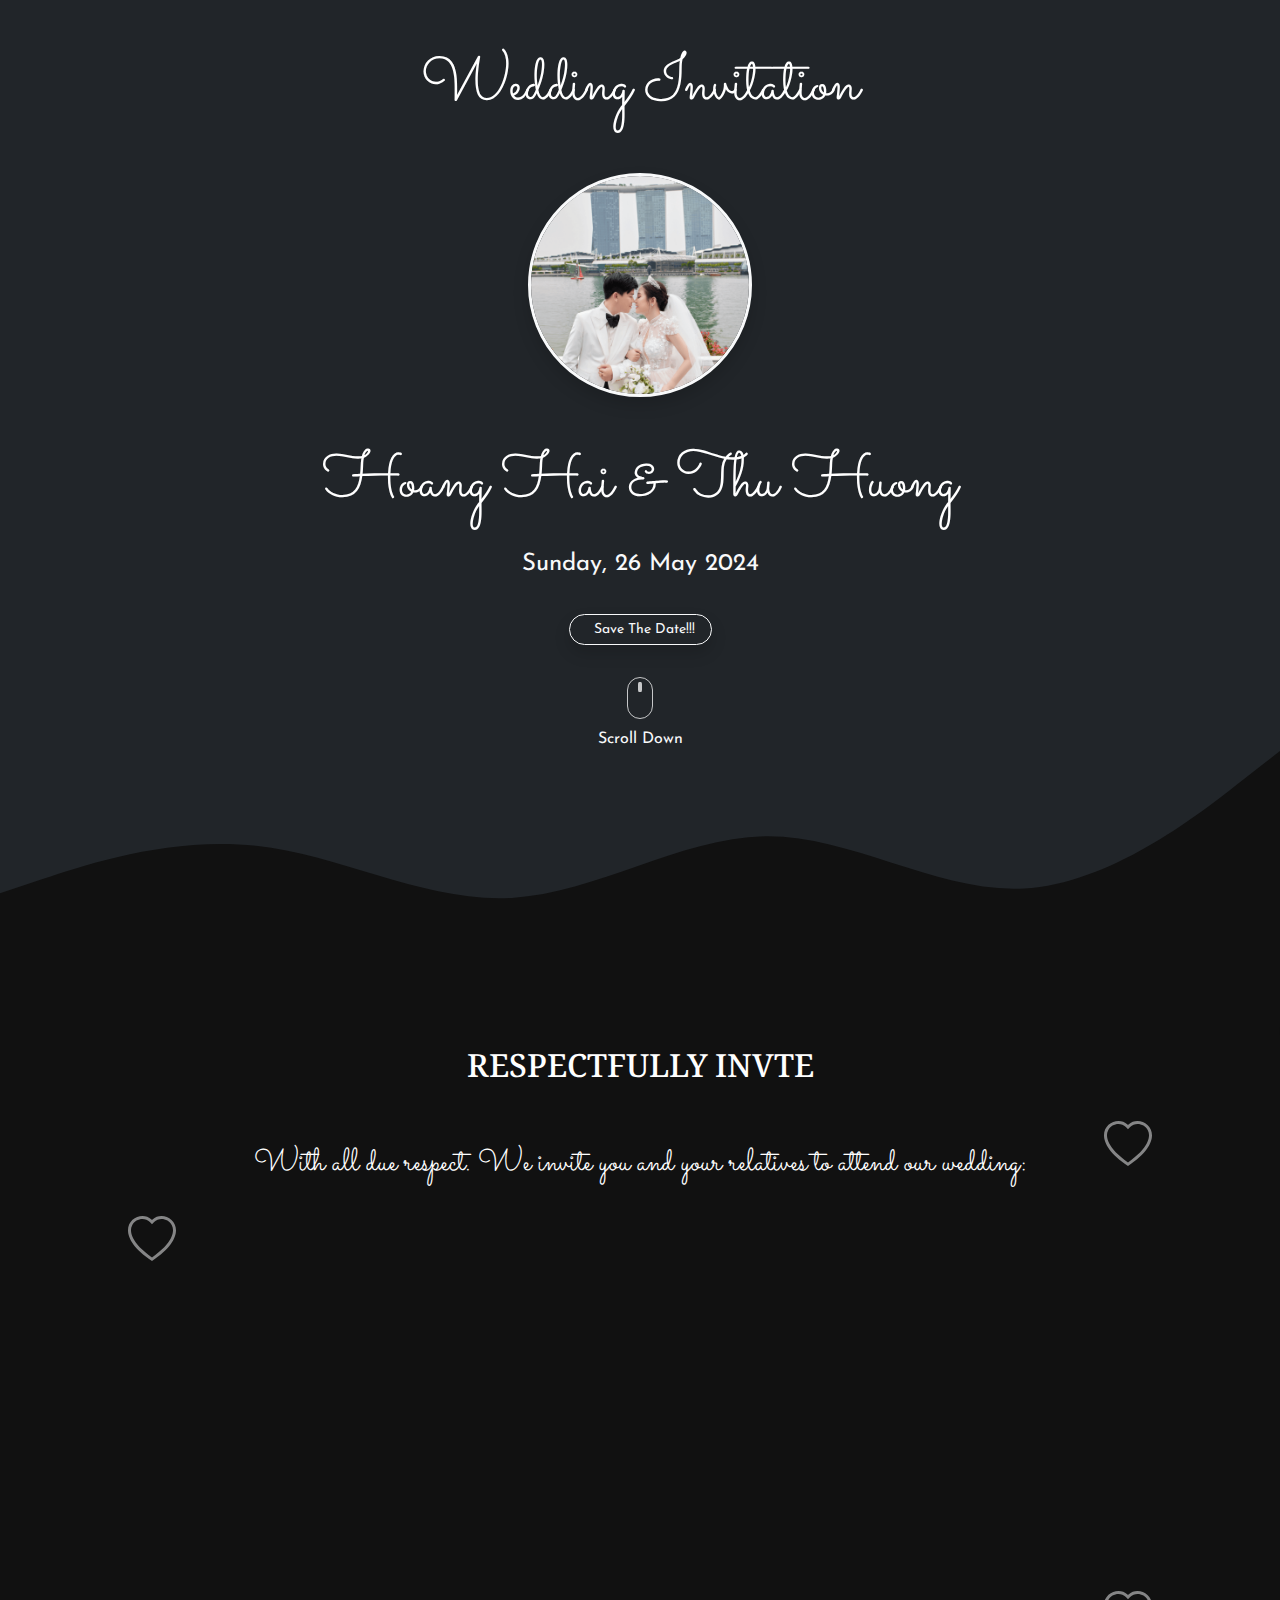
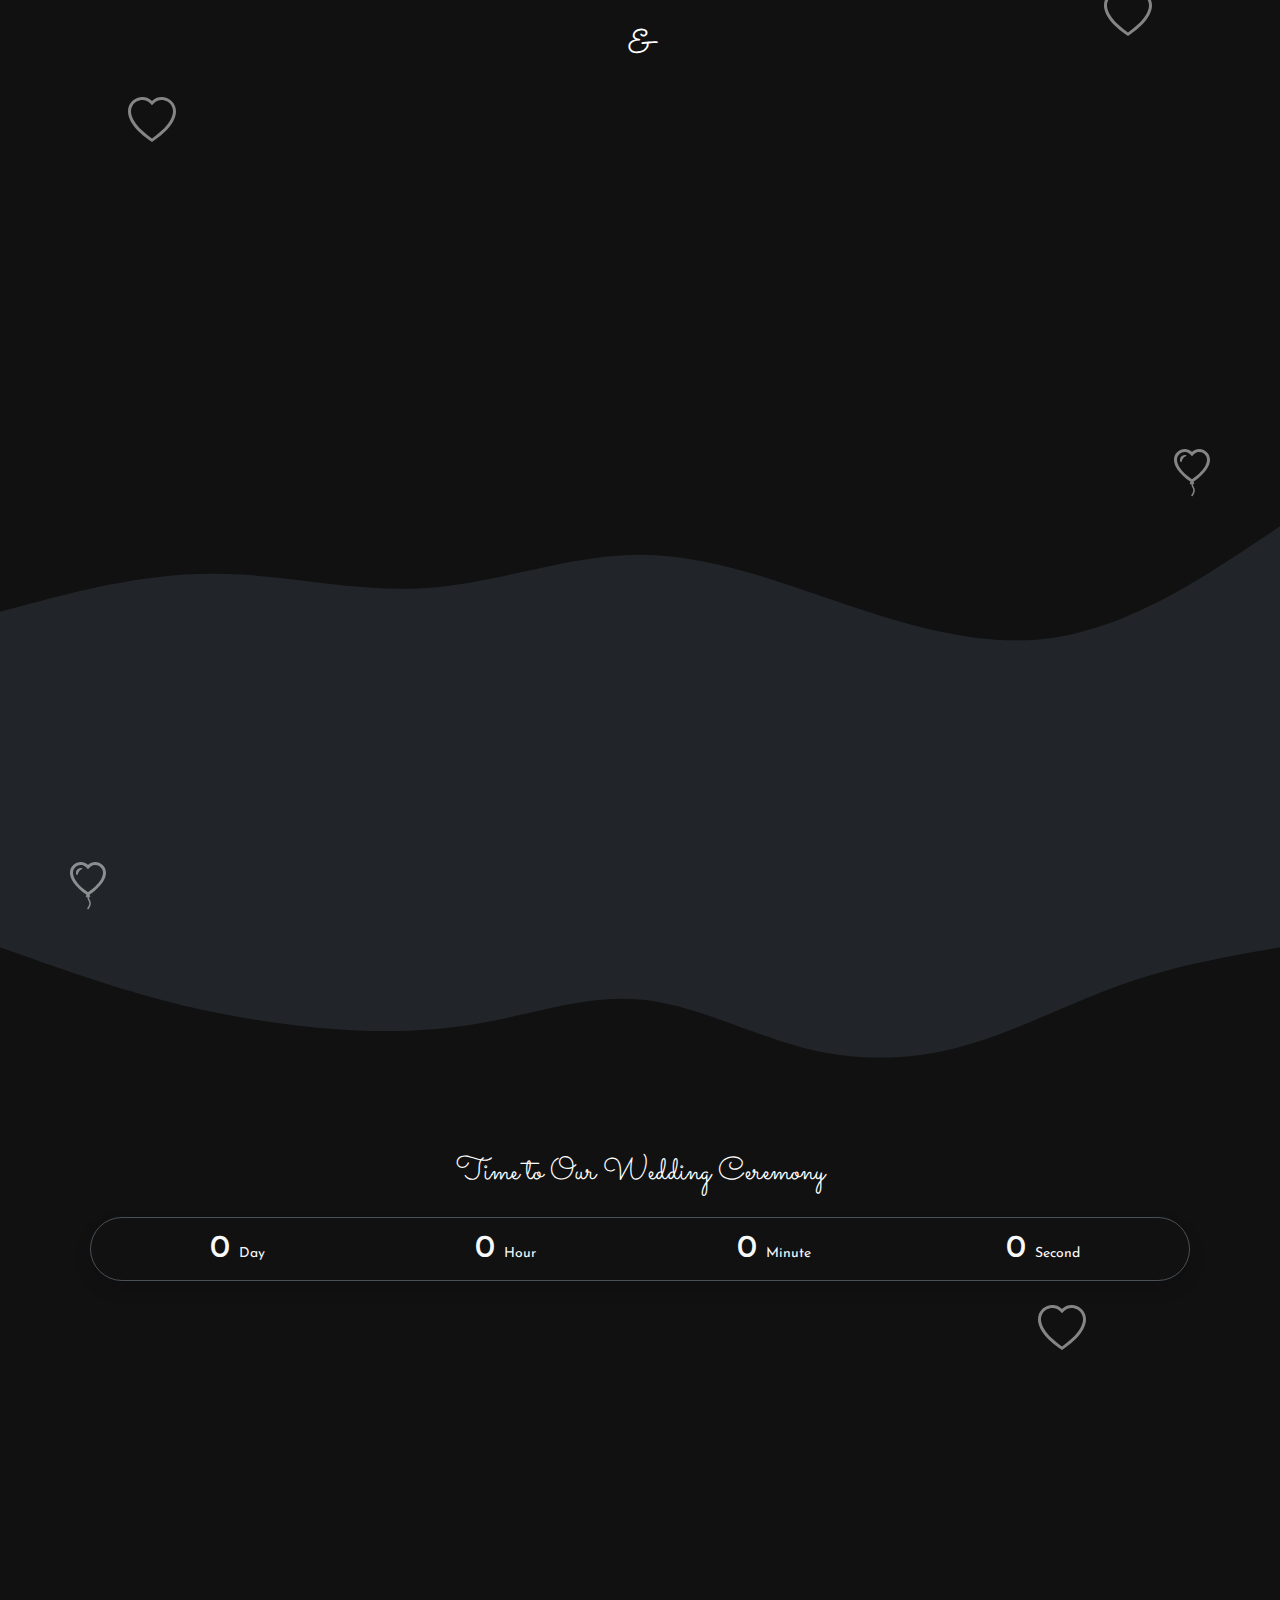
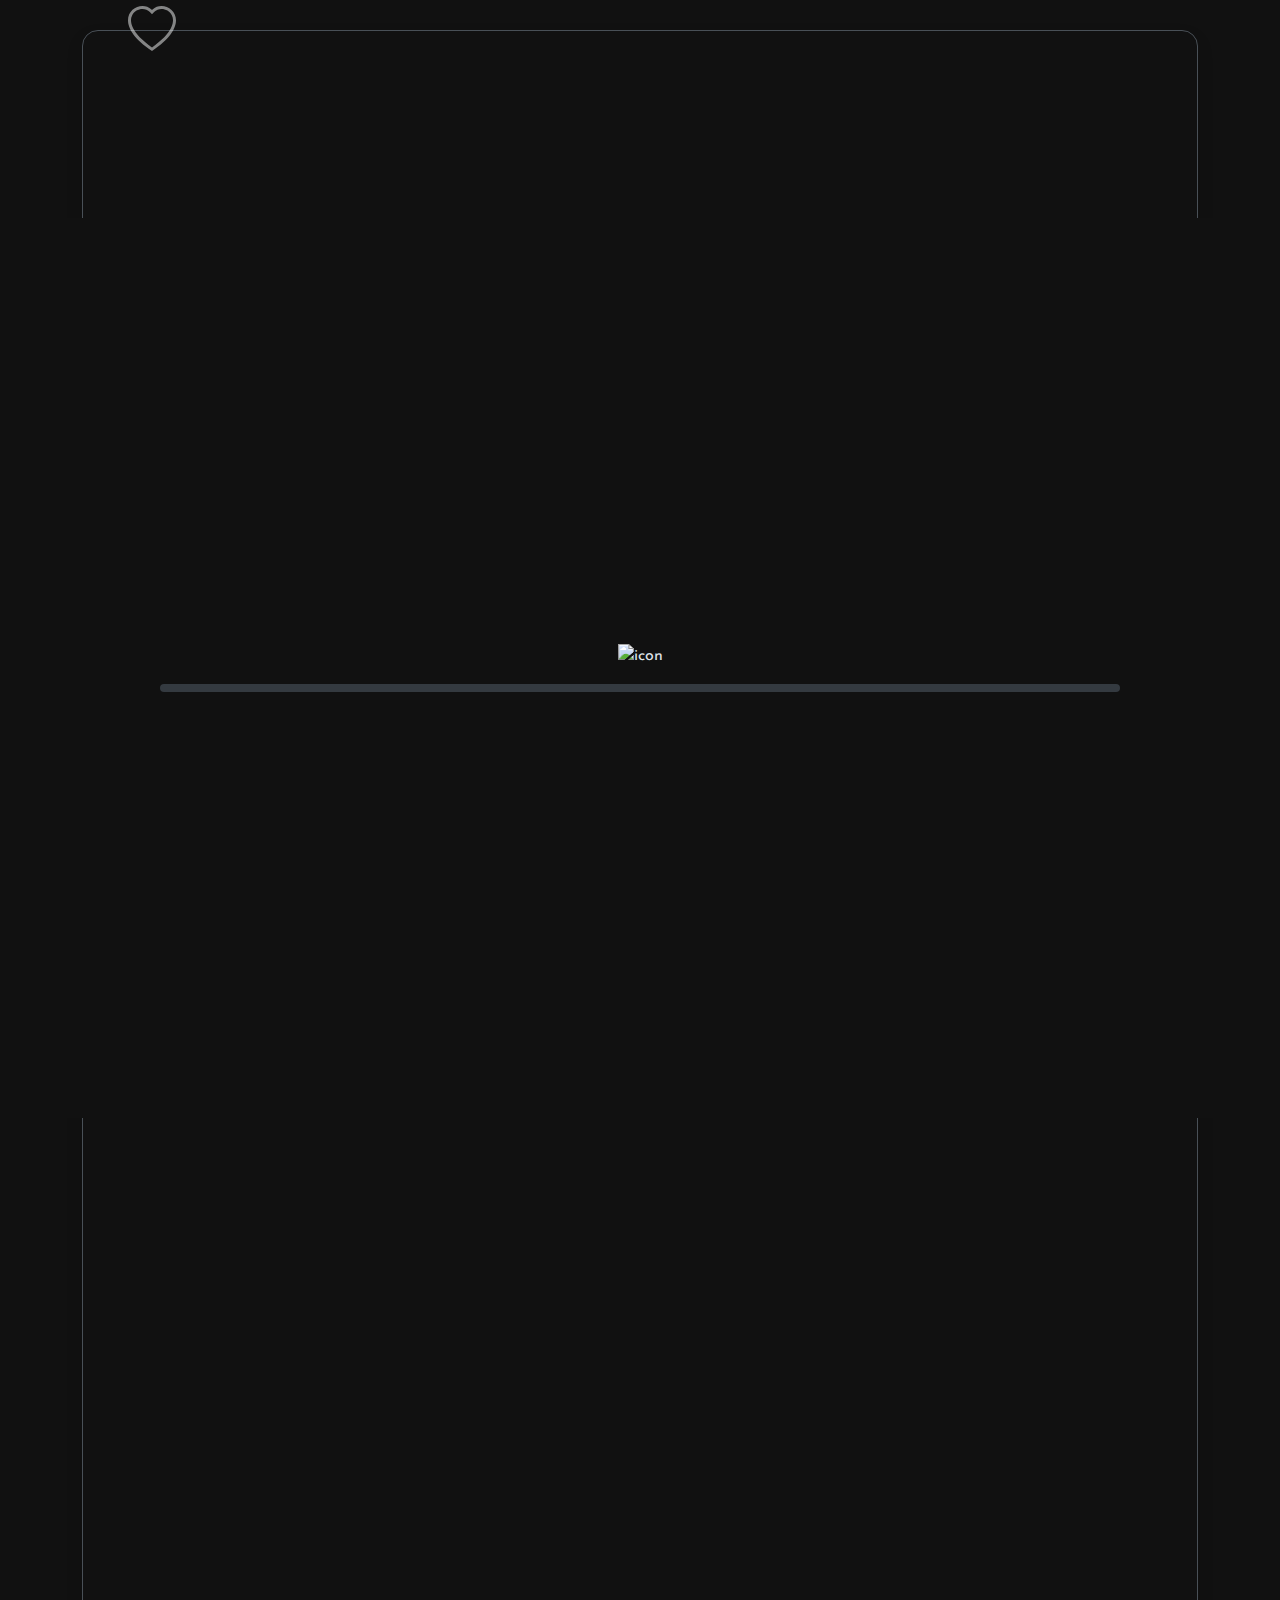
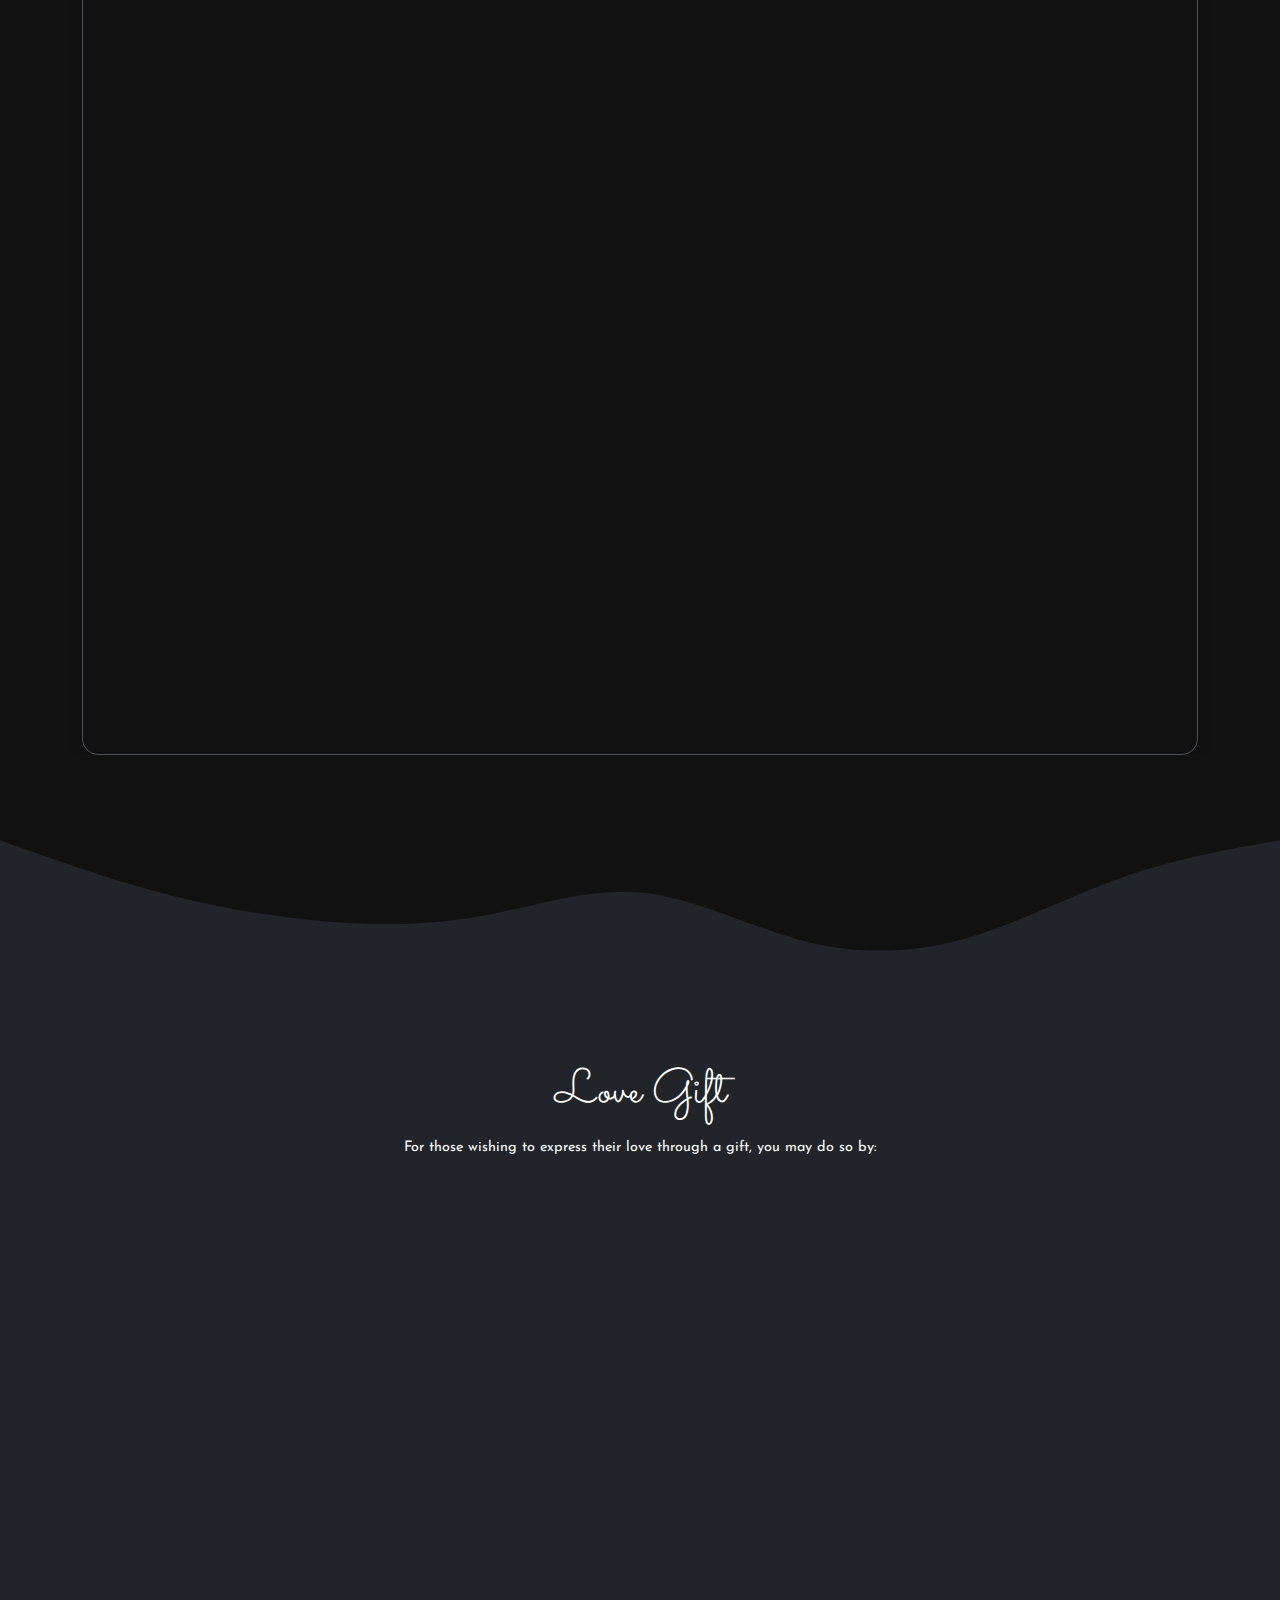
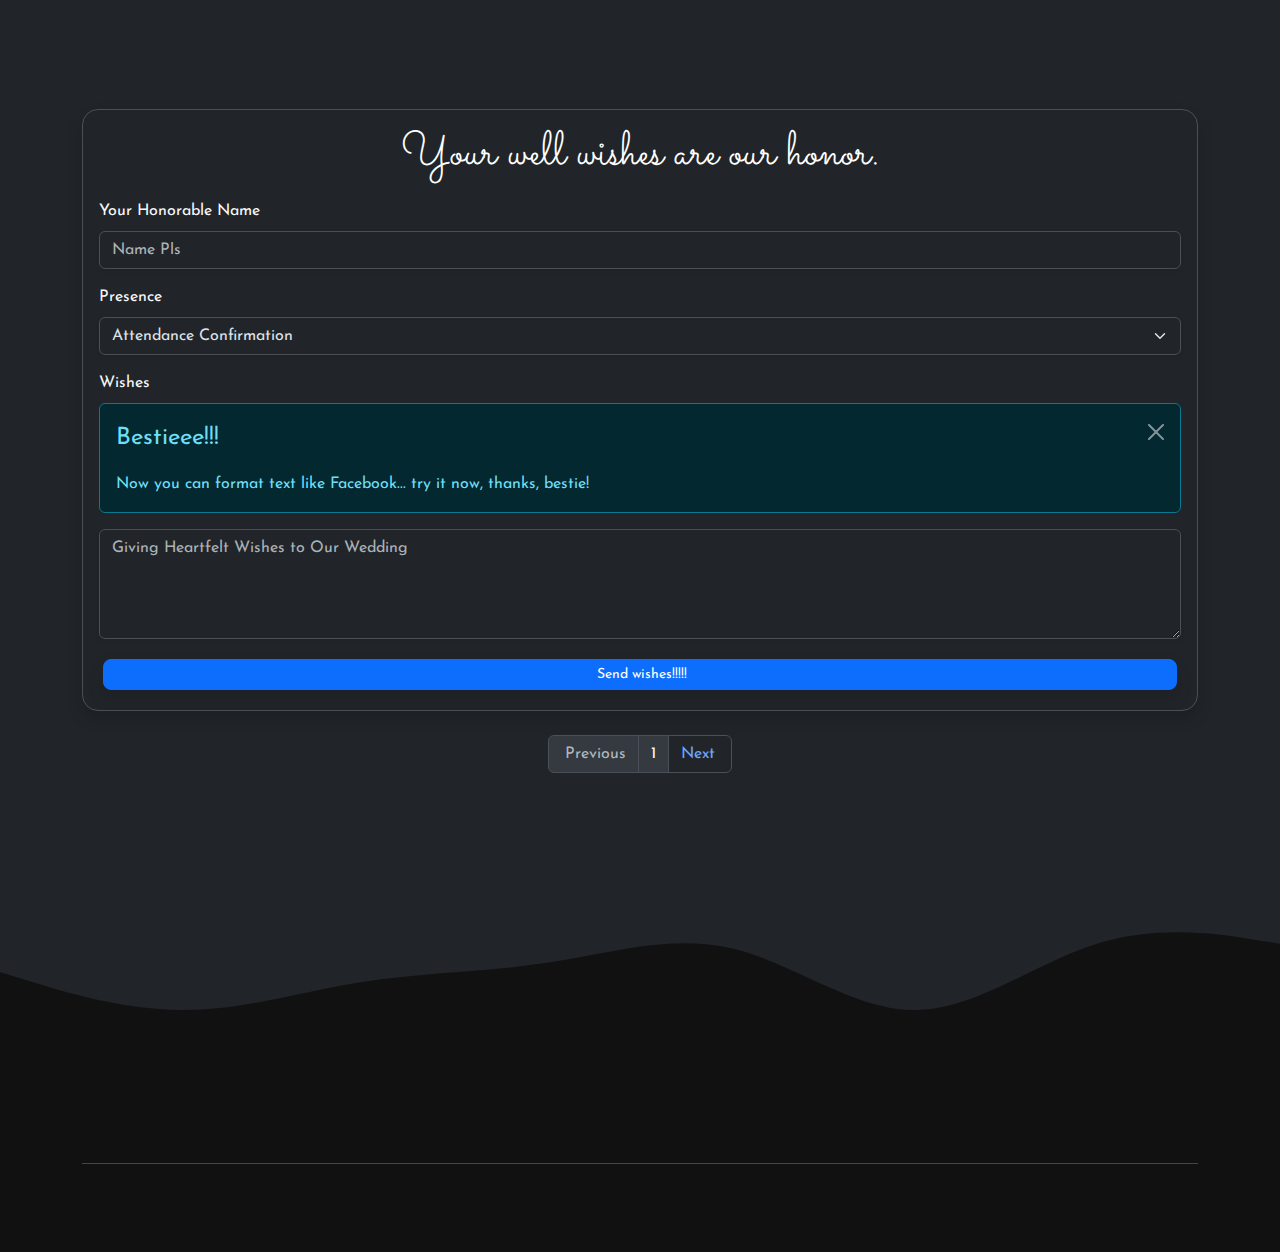
==== commit d87bbb7b: "update layout mobile" ====
--- a/index.html
+++ b/index.html
@@ -96,7 +96,7 @@
             <li class="nav-item">
                 <a class="nav-link" href="#weddinginvite">
                     <i class="fa-solid fa-user-group"></i>
-                    <span class="d-block" style="font-size: 0.7rem">Our Wedding</span>
+                    <span class="d-block" style="font-size: 0.7rem">OurWedding</span>
                 </a>
             </li>
             <li class="nav-item">
@@ -182,8 +182,14 @@
         <!-- Invitation -->
         <section class="dark-section" id="weddinginvite">
             <div class="text-center">
-                <h1 class="font-arabic py-4 px-2" style="font-size: 2rem">
+                <h1 class="font-arabic py-4 px-2 desktop" style="font-size: 2rem">
                     RESPECTFULLY INVTE
+                </h1>
+                <h1 class="font-arabic py-4-mobile-top px-2 mobile" style="font-size: 2rem">
+                    RESPECTFULLY
+                </h1>
+                <h1 class="font-arabic py-4-mobile-bottom px-2 mobile" style="font-size: 2rem">
+                     INVTE
                 </h1>
 
                 <!-- Love animation -->
@@ -622,7 +628,7 @@
                                 <!-- Also change the data-copy according to the account number -->
                                 <button class="btn btn-light btn-sm rounded-3" data-copy="0911000060185"
                                     onclick="util.copy(this, 'Copied')" autofocus>
-                                    Copy Bank Account Number
+                                    Copy 
                                 </button>
                             </div>
 
@@ -643,7 +649,7 @@
                                 <!-- Also change the data-copy according to the account number -->
                                 <button class="btn btn-light btn-sm rounded-3" data-copy="060249472185"
                                     onclick="util.copy(this, 'Copied')" autofocus>
-                                    Copy Bank Account Number
+                                    Copy 
                                 </button>
                             </div>
                         </div>
--- a/css/app.css
+++ b/css/app.css
@@ -158,4 +158,14 @@
 .my-4-mobile-bottom {
     margin-top: 0.875rem !important;
     margin-bottom: 1.5rem !important;
+}
+
+.py-4-mobile-top {
+    padding-top: 1.5rem !important;
+    padding-bottom: 0rem;
+}
+
+.py-4-mobile-bottom {
+    padding-top: 0rem;
+    padding-bottom: 0.5rem !important;
 }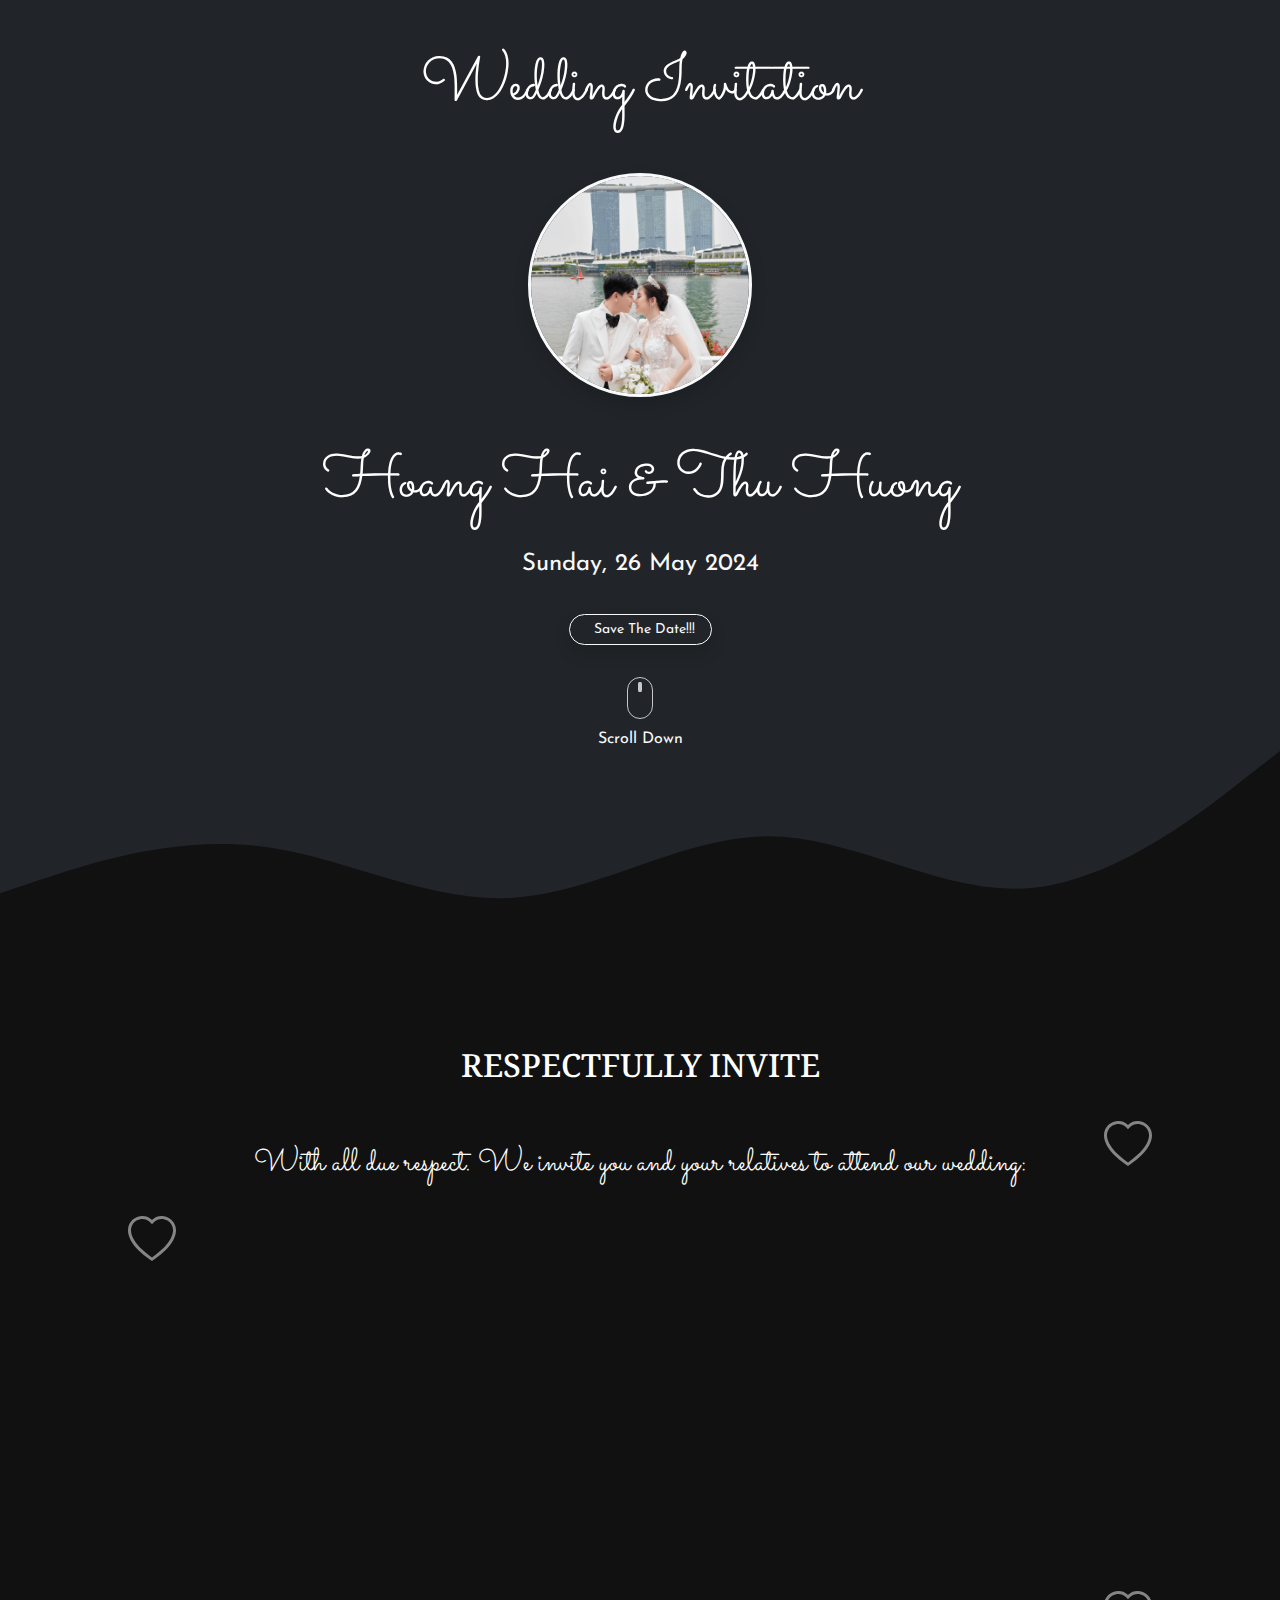
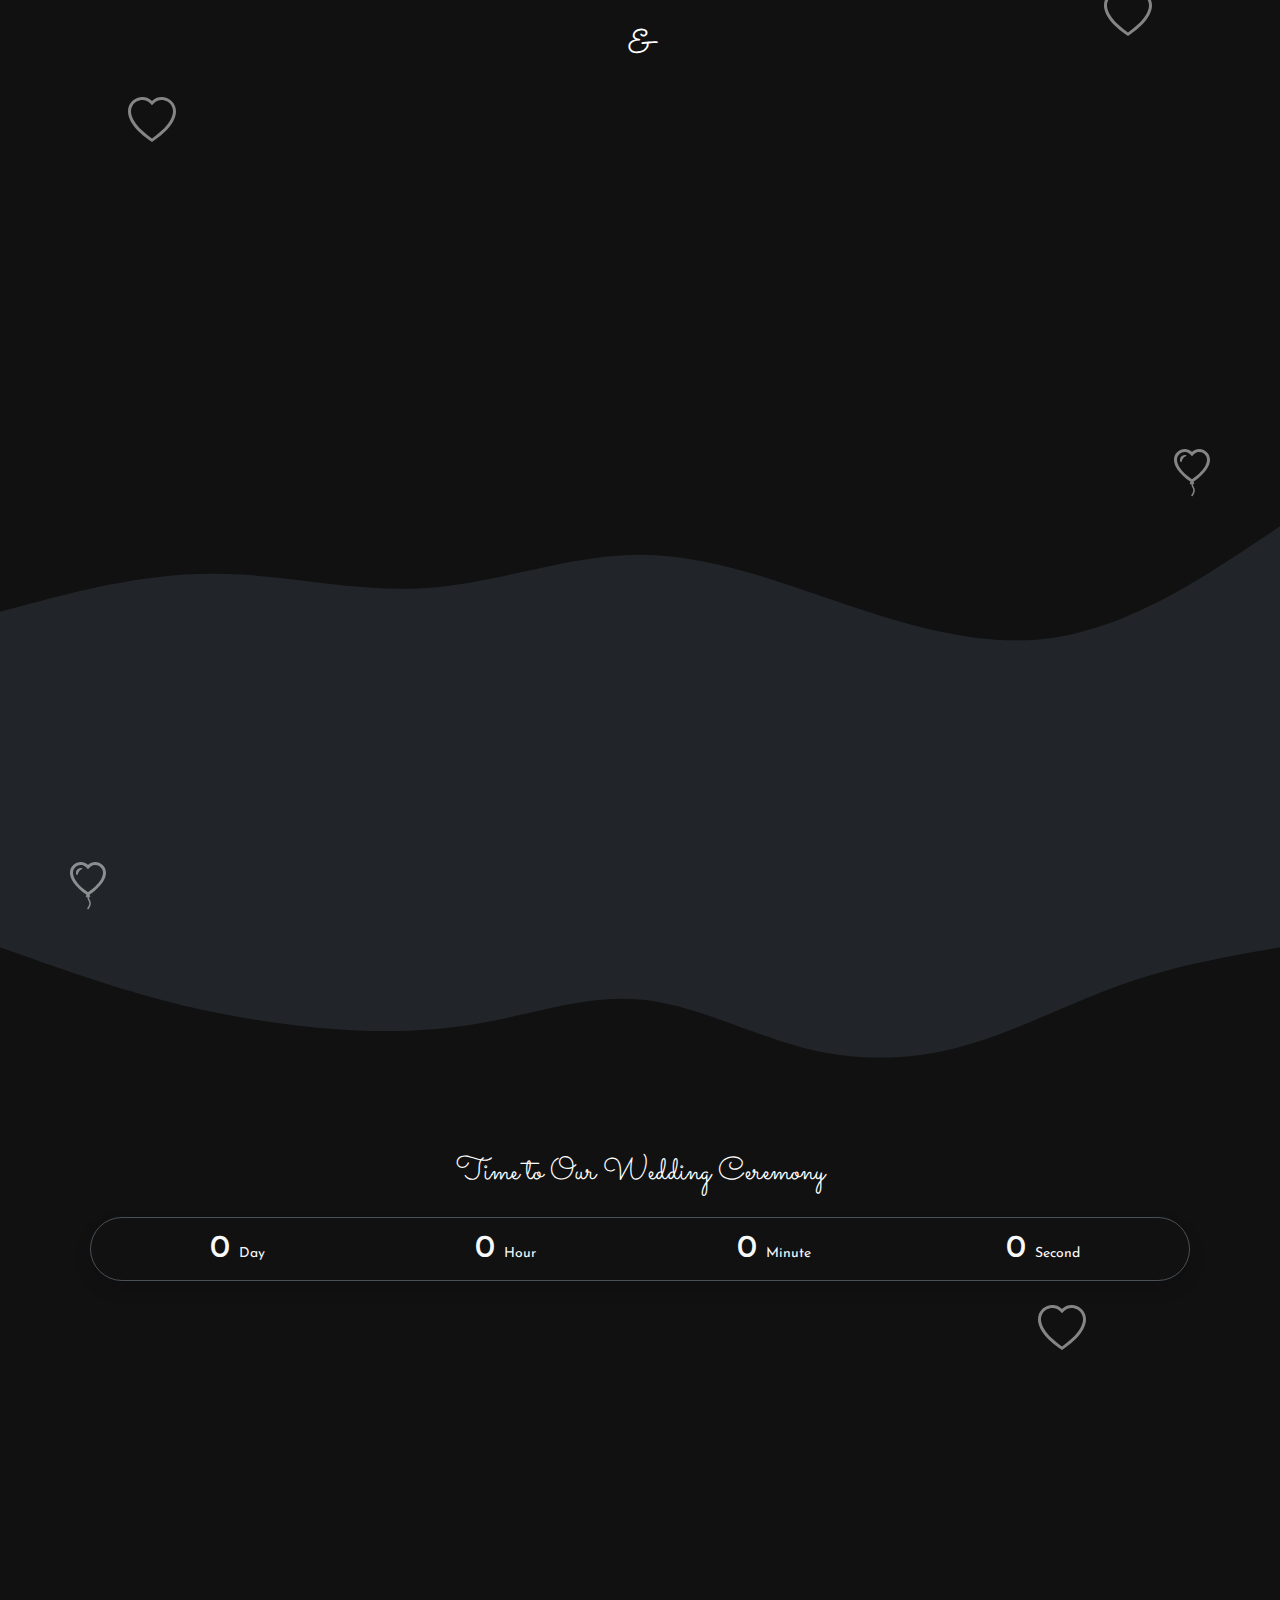
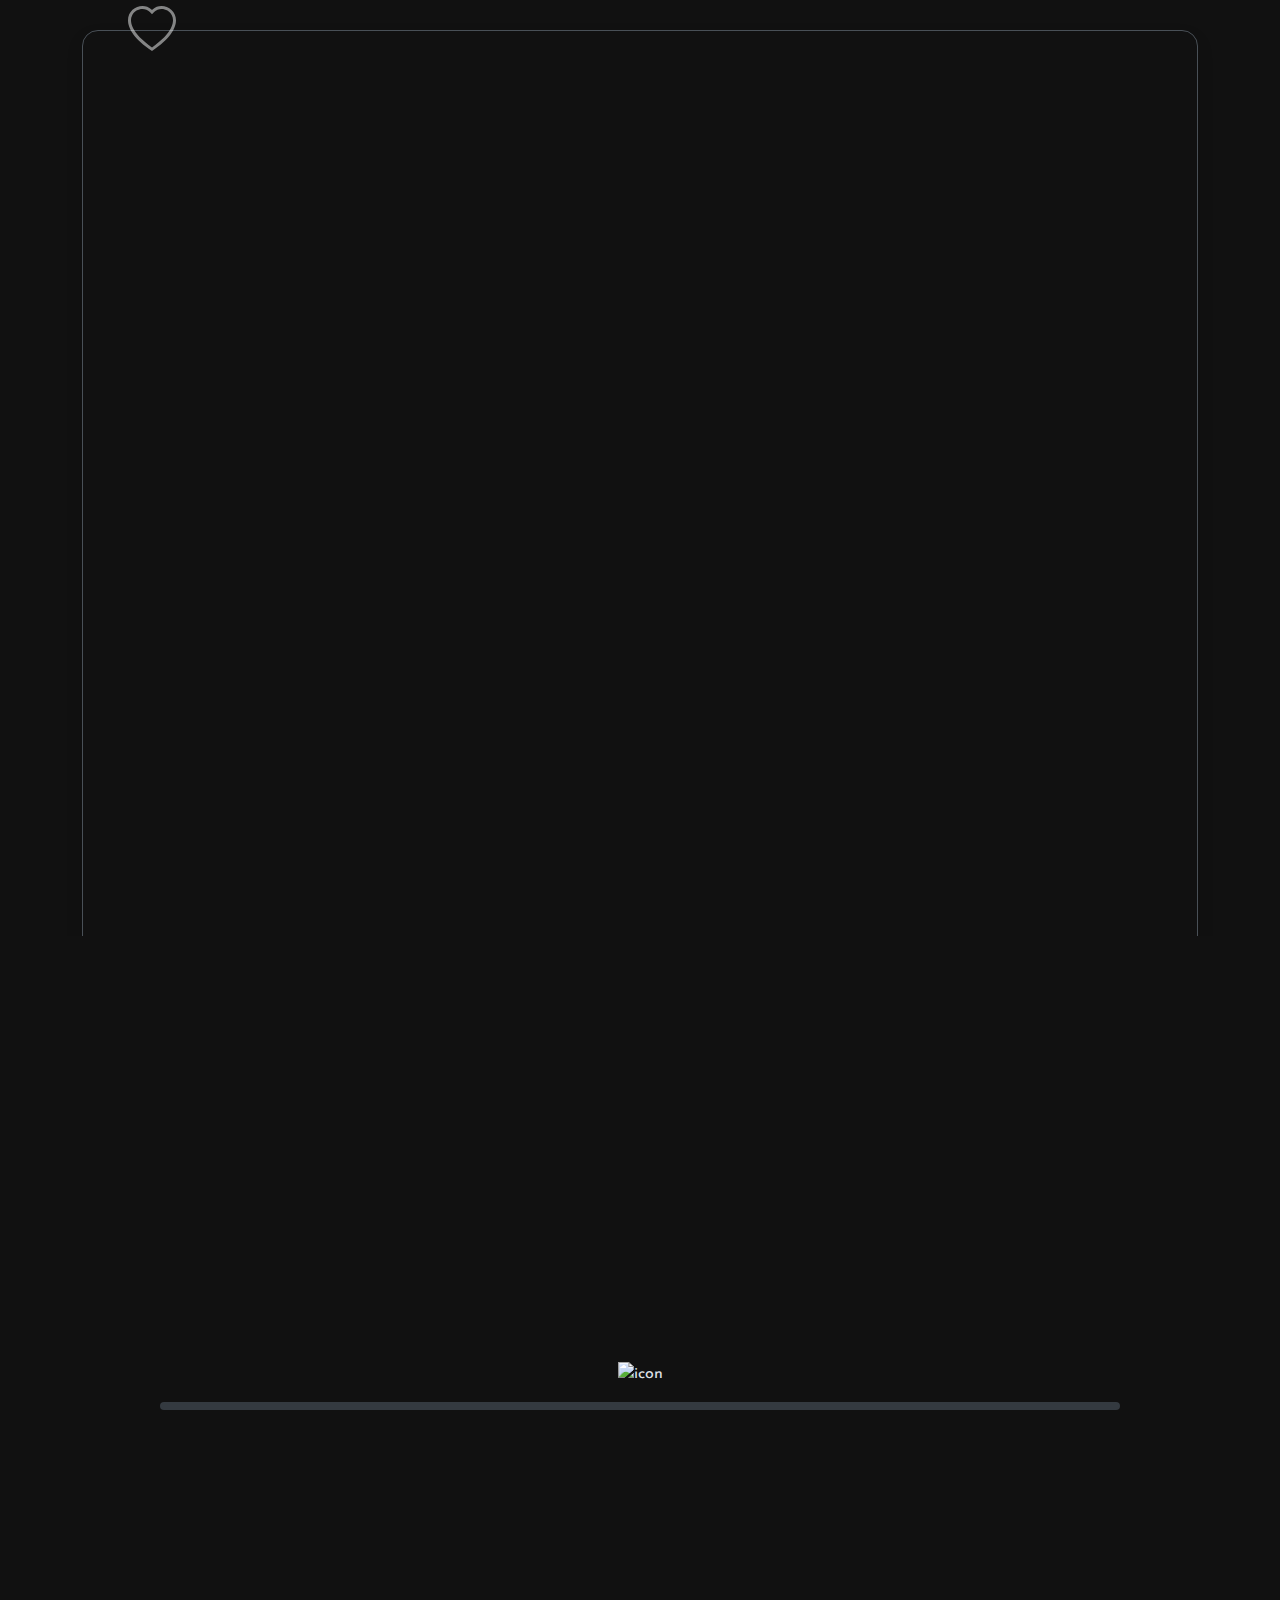
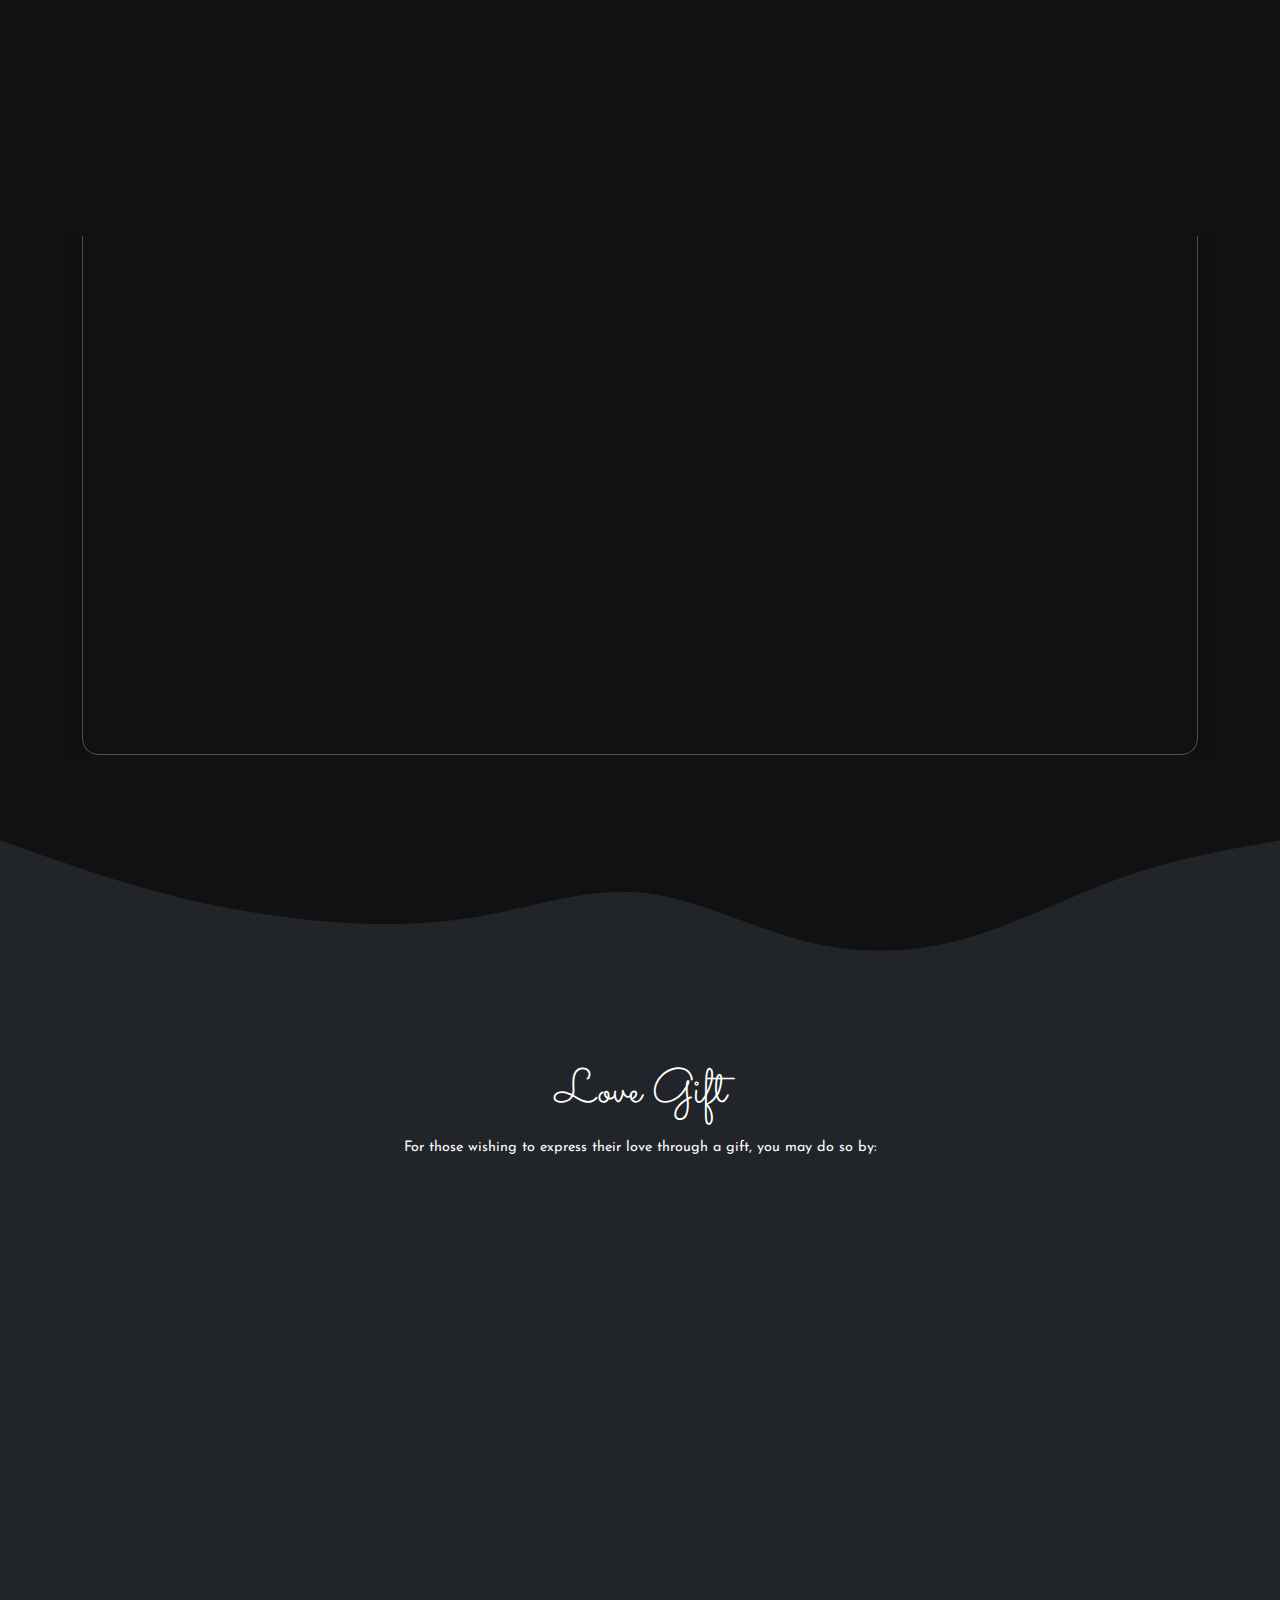
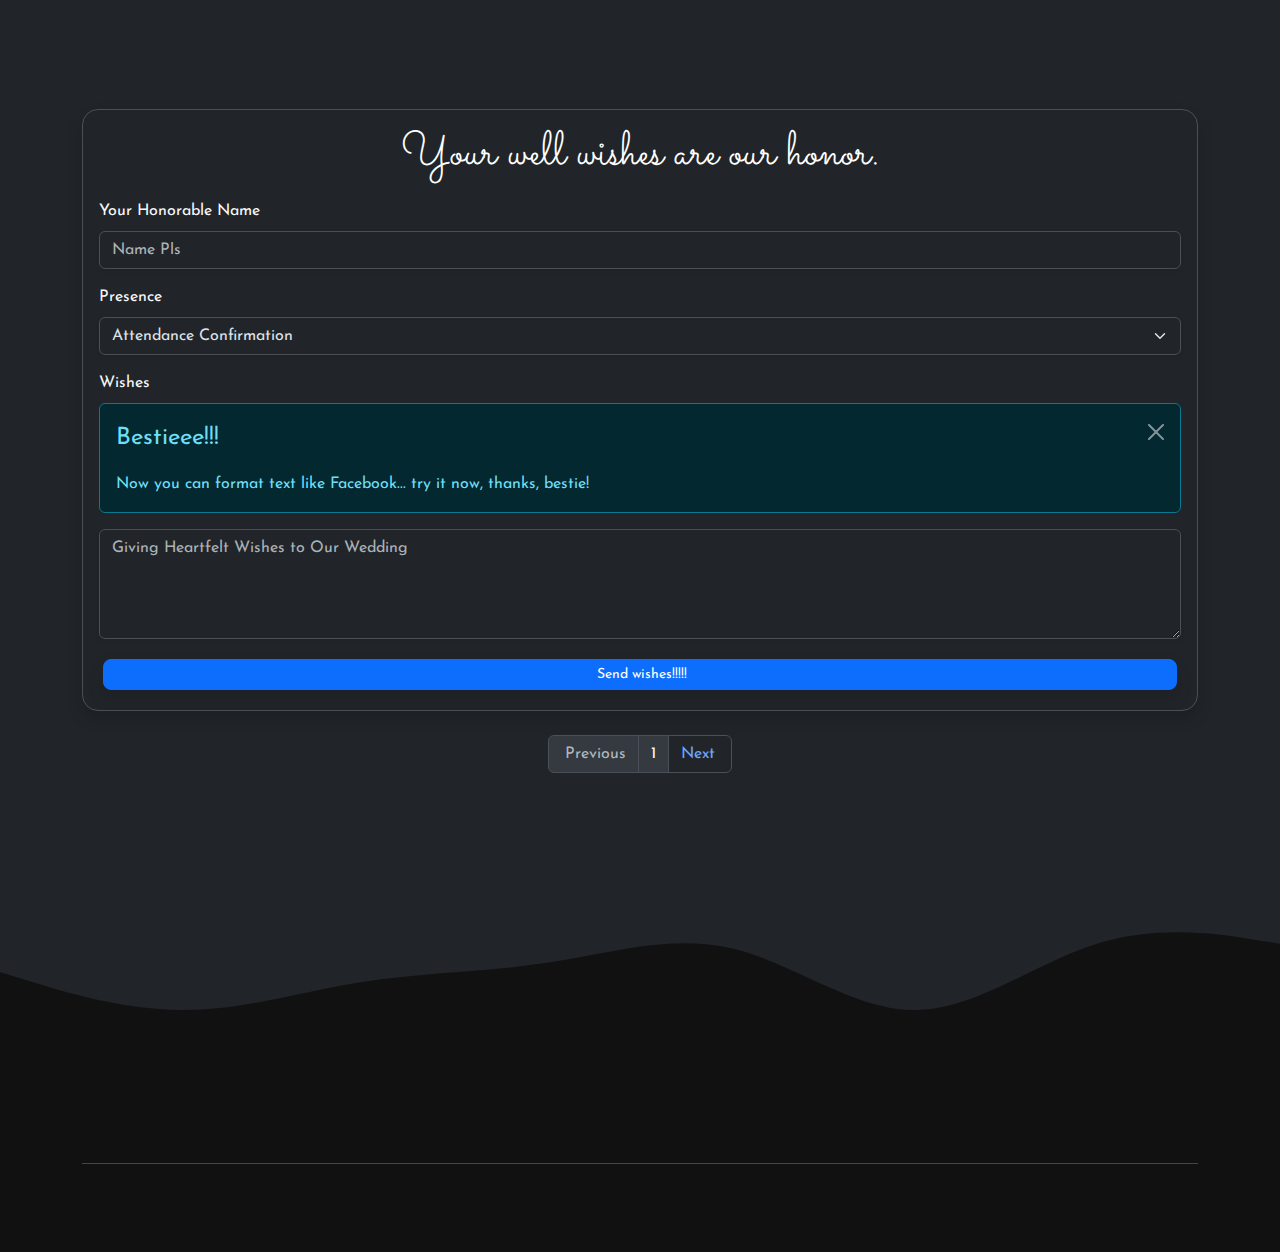
==== commit 60d2577a: "update typo" ====
--- a/index.html
+++ b/index.html
@@ -183,13 +183,13 @@
         <section class="dark-section" id="weddinginvite">
             <div class="text-center">
                 <h1 class="font-arabic py-4 px-2 desktop" style="font-size: 2rem">
-                    RESPECTFULLY INVTE
+                    RESPECTFULLY INVITE
                 </h1>
                 <h1 class="font-arabic py-4-mobile-top px-2 mobile" style="font-size: 2rem">
                     RESPECTFULLY
                 </h1>
                 <h1 class="font-arabic py-4-mobile-bottom px-2 mobile" style="font-size: 2rem">
-                     INVTE
+                     INVITE
                 </h1>
 
                 <!-- Love animation -->
